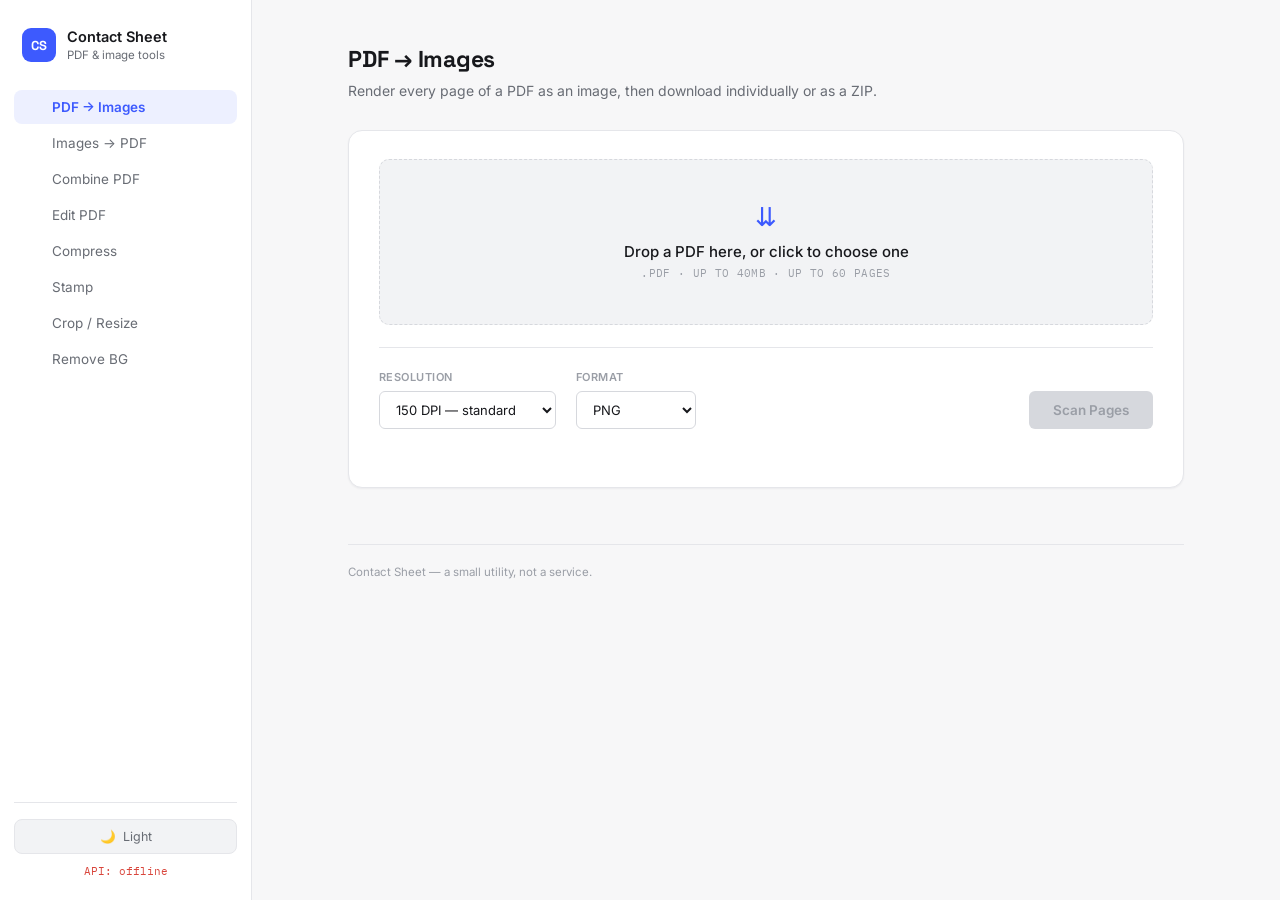
==== static/index.html @ 040ccc9f "Refactor styles and update HTML structure" ====
<!DOCTYPE html>
<html lang="en">
<head>
<meta charset="UTF-8" />
<meta name="viewport" content="width=device-width, initial-scale=1.0" />
<title>Contact Sheet — PDF ⇄ Image Converter</title>
<link rel="preconnect" href="https://fonts.googleapis.com">
<link rel="preconnect" href="https://fonts.gstatic.com" crossorigin>
<link href="https://fonts.googleapis.com/css2?family=Space+Grotesk:wght@500;600;700&family=Inter:wght@400;500;600&family=IBM+Plex+Mono:wght@400;500&display=swap" rel="stylesheet">
<style>
  :root{
    --bg:#111214;
    --sidebar-bg:#17181b;
    --surface:#1b1c1f;
    --surface-alt:#232427;
    --border:#2a2b2f;
    --border-strong:#37383e;
    --text:#f1f1f3;
    --text-muted:#9a9ba1;
    --text-faint:#6c6d73;
    --accent:#7c93ff;
    --accent-hover:#93a6ff;
    --accent-soft:rgba(124,147,255,.14);
    --accent-ink:#0f1220;
    --danger:#ff7a72;
    --success:#3ecf8e;
    --radius-sm:6px;
    --radius:10px;
    --radius-lg:14px;
    --shadow-sm:0 1px 2px rgba(0,0,0,.2);
    --shadow:0 4px 16px rgba(0,0,0,.28);
    --font:'Inter',sans-serif;
    --display:'Space Grotesk',sans-serif;
    --mono:'IBM Plex Mono',monospace;
  }

  html.light-mode{
    --bg:#f7f7f8;
    --sidebar-bg:#ffffff;
    --surface:#ffffff;
    --surface-alt:#f2f3f5;
    --border:#e5e6ea;
    --border-strong:#d6d8dd;
    --text:#17181c;
    --text-muted:#686c74;
    --text-faint:#9a9ea6;
    --accent:#3d5afe;
    --accent-hover:#2f46e0;
    --accent-soft:#edf0ff;
    --accent-ink:#ffffff;
    --danger:#d9463c;
    --success:#1f9d63;
    --shadow-sm:0 1px 2px rgba(20,22,30,.05);
    --shadow:0 8px 24px rgba(20,22,30,.08);
  }

  *{box-sizing:border-box;}
  html,body{margin:0;padding:0;}
  body{
    background:var(--bg);
    color:var(--text);
    font-family:var(--font);
    -webkit-font-smoothing:antialiased;
    min-height:100vh;
  }
  ::selection{background:var(--accent-soft);color:var(--text);}
  a{color:var(--accent);}
  .mono{font-family:var(--mono);}
  input[type=file]{display:none;}

  /* ---------- app shell ---------- */
  .app-shell{
    display:flex;
    min-height:100vh;
    align-items:stretch;
  }

  /* ---------- sidebar ---------- */
  .sidebar{
    width:252px;
    flex:0 0 252px;
    background:var(--sidebar-bg);
    border-right:1px solid var(--border);
    display:flex;
    flex-direction:column;
    padding:22px 14px;
    position:sticky;
    top:0;
    height:100vh;
    overflow-y:auto;
  }
  .sidebar-brand{
    display:flex;
    align-items:center;
    gap:11px;
    padding:6px 8px 22px;
  }
  .brand-mark{
    width:34px;height:34px;
    flex:0 0 34px;
    border-radius:9px;
    background:var(--accent);
    color:var(--accent-ink);
    display:flex;align-items:center;justify-content:center;
    font-family:var(--display);
    font-weight:700;
    font-size:13px;
    letter-spacing:-.02em;
  }
  .brand-name{font-weight:600;font-size:14.5px;line-height:1.25;}
  .brand-sub{font-size:11.5px;color:var(--text-muted);margin-top:1px;}

  .sidebar-nav{
    display:flex;
    flex-direction:column;
    gap:2px;
    margin-top:6px;
  }
  .sidebar-nav button{
    appearance:none;
    border:none;
    background:transparent;
    color:var(--text-muted);
    font-family:var(--font);
    font-size:13.5px;
    text-align:left;
    padding:9px 10px;
    border-radius:8px;
    cursor:pointer;
    display:flex;
    align-items:center;
    gap:10px;
    transition:background .12s ease, color .12s ease;
  }
  .sidebar-nav button .nav-icon{
    width:18px;
    flex:0 0 18px;
    text-align:center;
    font-size:14px;
    opacity:.85;
  }
  .sidebar-nav button:hover{background:var(--surface-alt);color:var(--text);}
  .sidebar-nav button.active{background:var(--accent-soft);color:var(--accent);font-weight:600;}
  .sidebar-nav button:focus-visible{outline:2px solid var(--accent);outline-offset:1px;}

  .sidebar-foot{
    margin-top:auto;
    padding-top:16px;
    border-top:1px solid var(--border);
    display:flex;
    flex-direction:column;
    gap:8px;
  }
  .theme-toggle{
    appearance:none;
    width:100%;
    background:var(--surface-alt);
    border:1px solid var(--border);
    color:var(--text-muted);
    font-family:var(--font);
    font-size:12.5px;
    padding:9px 10px;
    border-radius:8px;
    cursor:pointer;
    display:flex;
    align-items:center;
    justify-content:center;
    gap:7px;
    transition:all .15s ease;
  }
  .theme-toggle:hover{background:var(--border);color:var(--text);}
  .theme-toggle:focus-visible{outline:2px solid var(--accent);outline-offset:1px;}
  #api-indicator{
    font-size:11px;
    color:var(--text-faint);
    text-align:center;
    padding:2px 0 0;
  }

  /* ---------- main content ---------- */
  .main{flex:1;min-width:0;}
  .main-inner{
    max-width:900px;
    margin:0 auto;
    padding:44px 32px 80px;
  }

  .content-header{margin-bottom:28px;}
  .content-header h2{
    font-family:var(--display);
    font-weight:700;
    font-size:23px;
    letter-spacing:-.01em;
    margin:0 0 6px;
  }
  .content-desc{
    color:var(--text-muted);
    font-size:14px;
    line-height:1.55;
    margin:0;
    max-width:560px;
  }

  section.panel{display:none;}
  section.panel.active{display:block;animation:fadeUp .25s ease;}
  @keyframes fadeUp{from{opacity:0;transform:translateY(4px);}to{opacity:1;transform:translateY(0);}}

  /* ---------- frame (main content card) ---------- */
  .frame{
    position:relative;
    background:var(--surface);
    border:1px solid var(--border);
    border-radius:var(--radius-lg);
    padding:28px 30px;
    box-shadow:var(--shadow-sm);
    overflow:hidden;
  }

  /* decorative darkroom bits from the old design: hidden, not removed, so
     nothing else has to change if they're ever wanted back */
  .sprockets{display:none;}

  .scanline{
    position:absolute;
    top:0; left:0;
    height:3px;
    width:28%;
    background:var(--accent);
    border-radius:0 3px 3px 0;
    opacity:0;
    pointer-events:none;
  }
  .scanline.active{opacity:1;animation:loadbar 1.1s ease-in-out infinite;}
  @keyframes loadbar{
    0%{left:-28%;}
    100%{left:100%;}
  }

  /* ---------- sub-tab pill switch (used inside Compress) ---------- */
  .switch{
    display:inline-flex;
    gap:2px;
    padding:3px;
    background:var(--surface-alt);
    border:1px solid var(--border);
    border-radius:9px;
    width:fit-content;
  }
  .switch button{
    appearance:none;
    border:none;
    background:transparent;
    color:var(--text-muted);
    font-family:var(--font);
    font-size:12.5px;
    font-weight:500;
    padding:7px 16px;
    border-radius:6px;
    cursor:pointer;
    transition:background .12s ease, color .12s ease;
  }
  .switch button:hover{color:var(--text);}
  .switch button.active{background:var(--surface);color:var(--text);box-shadow:var(--shadow-sm);}
  .switch button:focus-visible{outline:2px solid var(--accent);outline-offset:1px;}

  /* ---------- dropzone ---------- */
  .dropzone{
    border:1.5px dashed var(--border-strong);
    border-radius:var(--radius);
    padding:44px 24px;
    text-align:center;
    cursor:pointer;
    background:var(--surface-alt);
    transition:border-color .15s ease, background .15s ease;
  }
  .dropzone:hover, .dropzone.drag{
    border-color:var(--accent);
    background:var(--accent-soft);
  }
  .dropzone:focus-visible{outline:2px solid var(--accent);outline-offset:2px;}
  .dropzone .glyph{
    font-family:var(--display);
    font-size:26px;
    color:var(--accent);
    margin-bottom:12px;
    line-height:1;
  }
  .dropzone .primary{
    font-size:15px;
    font-weight:500;
    margin-bottom:5px;
  }
  .dropzone .secondary{
    font-family:var(--mono);
    font-size:11px;
    letter-spacing:.03em;
    color:var(--text-faint);
  }

  /* ---------- controls row ---------- */
  .controls{
    display:flex;
    flex-wrap:wrap;
    gap:20px;
    align-items:flex-end;
    margin-top:22px;
    padding-top:22px;
    border-top:1px solid var(--border);
  }
  .field{display:flex;flex-direction:column;gap:7px;}
  .field label{
    font-family:var(--font);
    font-size:11px;
    font-weight:600;
    letter-spacing:.04em;
    text-transform:uppercase;
    color:var(--text-faint);
  }
  .field select, .field input[type=text]{
    background:var(--surface);
    color:var(--text);
    border:1px solid var(--border-strong);
    border-radius:var(--radius-sm);
    padding:9px 12px;
    font-family:var(--font);
    font-size:13px;
    min-width:120px;
    cursor:pointer;
  }
  .field input[type=text]{cursor:text;min-width:180px;}
  .field select:focus-visible, .field input[type=text]:focus-visible{
    outline:2px solid var(--accent);outline-offset:1px;border-color:var(--accent);
  }
  .field input[type=color]{
    width:42px;
    height:36px;
    padding:2px;
    background:var(--surface);
    border:1px solid var(--border-strong);
    border-radius:var(--radius-sm);
    cursor:pointer;
  }

  .spacer{flex:1;}

  button.primary-btn{
    appearance:none;
    border:none;
    background:var(--accent);
    color:var(--accent-ink);
    font-family:var(--font);
    font-size:13.5px;
    font-weight:600;
    padding:11px 24px;
    border-radius:var(--radius-sm);
    cursor:pointer;
    transition:background .15s ease, transform .1s ease;
    box-shadow:var(--shadow-sm);
  }
  button.primary-btn:hover:not(:disabled){background:var(--accent-hover);}
  button.primary-btn:active:not(:disabled){transform:scale(.98);}
  button.primary-btn:disabled{background:var(--border-strong);color:var(--text-faint);box-shadow:none;cursor:not-allowed;}
  button.primary-btn:focus-visible{outline:2px solid var(--accent);outline-offset:2px;}

  button.ghost-btn{
    appearance:none;
    background:transparent;
    border:1px solid var(--border-strong);
    color:var(--text-muted);
    font-family:var(--font);
    font-size:12.5px;
    font-weight:500;
    padding:8px 14px;
    border-radius:var(--radius-sm);
    cursor:pointer;
    transition:border-color .15s ease, color .15s ease, background .15s ease;
  }
  button.ghost-btn:hover{border-color:var(--text-muted);color:var(--text);background:var(--surface-alt);}
  button.ghost-btn:focus-visible{outline:2px solid var(--accent);}

  /* ---------- status / error ---------- */
  .status-line{
    font-family:var(--font);
    font-size:12.5px;
    color:var(--text-muted);
    margin-top:14px;
    min-height:16px;
  }
  .status-line.error{color:var(--danger);}
  .status-line.ok{color:var(--success);}

  /* ---------- results ---------- */
  .results{margin-top:36px;}
  .results-head{
    display:flex;
    align-items:baseline;
    justify-content:space-between;
    flex-wrap:wrap;
    gap:12px;
    margin-bottom:18px;
  }
  .results-head h2{
    font-family:var(--display);
    font-weight:700;
    font-size:17px;
    margin:0;
  }
  .results-meta{
    font-family:var(--mono);
    font-size:11.5px;
    color:var(--text-muted);
  }

  .grid{
    display:grid;
    grid-template-columns:repeat(auto-fill,minmax(170px,1fr));
    gap:16px;
  }
  .print-card{
    background:var(--surface-alt);
    border:1px solid var(--border);
    border-radius:var(--radius);
    overflow:hidden;
    color:var(--text);
    position:relative;
  }
  .print-card .sprocket-strip{display:none;}
  .print-card img{
    display:block;
    width:100%;
    aspect-ratio:3/4;
    object-fit:cover;
    background:var(--surface);
  }
  .print-caption{padding:10px 12px 12px;}
  .print-caption .fname{
    font-family:var(--mono);
    font-size:11px;
    word-break:break-all;
    display:block;
    margin-bottom:4px;
    color:var(--text);
  }
  .print-caption .meta{
    font-family:var(--mono);
    font-size:10.5px;
    color:var(--text-faint);
    display:flex;
    justify-content:space-between;
    align-items:center;
  }
  .print-caption a{
    color:var(--accent);
    text-decoration:none;
    border-bottom:1px solid transparent;
  }
  .print-caption a:hover{border-color:var(--accent);}

  /* ---------- filmstrip (images -> pdf staged list) ---------- */
  .filmstrip{
    display:flex;
    flex-wrap:wrap;
    gap:14px;
    margin-top:22px;
  }
  .film-item{
    width:120px;
    background:var(--surface-alt);
    border:1px solid var(--border);
    border-radius:var(--radius);
    overflow:hidden;
  }
  .film-item .thumb-wrap{
    width:100%;
    aspect-ratio:3/4;
    background:var(--surface);
    display:flex;align-items:center;justify-content:center;
    overflow:hidden;
  }
  .film-item img{width:100%;height:100%;object-fit:cover;}
  .film-item .film-foot{padding:8px;display:flex;flex-direction:column;gap:6px;}
  .film-item .film-name{
    font-family:var(--mono);
    font-size:10px;
    color:var(--text-muted);
    white-space:nowrap;
    overflow:hidden;
    text-overflow:ellipsis;
  }
  .film-item .film-order{display:flex;gap:4px;}
  .film-item .film-order button{
    flex:1;
    background:var(--surface);
    border:1px solid var(--border-strong);
    color:var(--text-muted);
    font-family:var(--mono);
    font-size:10px;
    padding:4px 0;
    cursor:pointer;
    border-radius:4px;
  }
  .film-item .film-order button:hover{color:var(--text);border-color:var(--text-muted);}
  .film-item .film-order button.remove:hover{color:var(--danger);border-color:var(--danger);}

  /* ---------- page-grid (Edit PDF: merge / reorder / rotate / delete) ---------- */
  .page-grid{
    display:grid;
    grid-template-columns:repeat(auto-fill,minmax(150px,1fr));
    gap:16px;
    margin-top:20px;
  }
  .page-card{
    background:var(--surface-alt);
    border:1px solid var(--border);
    border-radius:var(--radius);
    overflow:hidden;
  }
  .page-card .page-thumb-wrap{
    width:100%;
    aspect-ratio:3/4;
    background:var(--surface);
    display:flex;align-items:center;justify-content:center;
    overflow:hidden;
  }
  .page-card .page-thumb-wrap img{max-width:100%;max-height:100%;transition:transform .15s ease;}
  .page-card .page-foot{padding:8px;display:flex;flex-direction:column;gap:6px;}
  .page-card .page-label{
    font-family:var(--mono);
    font-size:10px;
    color:var(--text-muted);
    white-space:nowrap;
    overflow:hidden;
    text-overflow:ellipsis;
  }
  .page-card .page-actions{display:flex;gap:4px;}
  .page-card .page-actions button{
    flex:1;
    background:var(--surface);
    border:1px solid var(--border-strong);
    color:var(--text-muted);
    font-family:var(--mono);
    font-size:11px;
    padding:5px 0;
    cursor:pointer;
    border-radius:4px;
  }
  .page-card .page-actions button:hover{color:var(--text);border-color:var(--text-muted);}
  .page-card .page-actions button.remove:hover{color:var(--danger);border-color:var(--danger);}

  /* ---------- stamp panel sections ---------- */
  .stamp-section{
    margin-top:22px;
    padding-top:20px;
    border-top:1px solid var(--border);
  }
  .stamp-section-title{
    font-family:var(--font);
    font-size:11px;
    font-weight:700;
    letter-spacing:.06em;
    text-transform:uppercase;
    color:var(--accent);
  }

  /* ---------- transparency checkerboard for cutout previews ---------- */
  .print-card.transparent img{
    background-image:
      linear-gradient(45deg, var(--border-strong) 25%, transparent 25%),
      linear-gradient(-45deg, var(--border-strong) 25%, transparent 25%),
      linear-gradient(45deg, transparent 75%, var(--border-strong) 75%),
      linear-gradient(-45deg, transparent 75%, var(--border-strong) 75%);
    background-size:16px 16px;
    background-position:0 0, 0 8px, 8px -8px, -8px 0px;
  }

  /* ---------- empty note ---------- */
  .hint{
    font-family:var(--font);
    font-size:11.5px;
    color:var(--text-faint);
    margin-top:10px;
  }

  /* ---------- footer ---------- */
  footer{
    margin-top:56px;
    padding-top:20px;
    border-top:1px solid var(--border);
    color:var(--text-faint);
    font-family:var(--font);
    font-size:11.5px;
    display:flex;
    justify-content:space-between;
    flex-wrap:wrap;
    gap:8px;
  }

  @media (prefers-reduced-motion: reduce){
    .scanline.active{animation:none;opacity:1;}
    section.panel.active{animation:none;}
  }

  @media (max-width:860px){
    .app-shell{flex-direction:column;}
    .sidebar{
      width:100%;flex:none;height:auto;position:relative;
      flex-direction:row;flex-wrap:wrap;align-items:center;
      padding:14px 16px;gap:0;
    }
    .sidebar-brand{padding:0;margin-right:auto;}
    .sidebar-nav{
      order:3;width:100%;margin-top:14px;
      flex-direction:row;flex-wrap:nowrap;overflow-x:auto;
      -webkit-overflow-scrolling:touch;
      padding-bottom:2px;
    }
    .sidebar-nav button{white-space:nowrap;flex:0 0 auto;}
    .sidebar-foot{
      order:2;margin-top:0;border-top:none;padding-top:0;
      flex-direction:row;width:auto;
    }
    .theme-toggle{width:auto;padding:8px 12px;}
    #api-indicator{display:none;}
    .main-inner{padding:28px 18px 60px;}
    .frame{padding:22px 18px;}
  }

  @media (max-width:640px){
    .controls{gap:16px;}
    .field select{min-width:100px;}
  }
</style>
</head>
<body>

<div class="app-shell">

  <aside class="sidebar">
    <div class="sidebar-brand">
      <div class="brand-mark">CS</div>
      <div>
        <div class="brand-name">Contact Sheet</div>
        <div class="brand-sub">PDF &amp; image tools</div>
      </div>
    </div>

    <nav class="sidebar-nav" role="tablist" aria-label="Tools">
      <button class="active" id="tab-p2i" role="tab" aria-selected="true"><span class="nav-icon"></span>PDF → Images</button>
      <button id="tab-i2p" role="tab" aria-selected="false"><span class="nav-icon"></span>Images → PDF</button>
      <button id="tab-combine" role="tab" aria-selected="false"><span class="nav-icon"></span>Combine PDF</button>
      <button id="tab-edit" role="tab" aria-selected="false"><span class="nav-icon"></span>Edit PDF</button>
      <button id="tab-compress" role="tab" aria-selected="false"><span class="nav-icon"></span>Compress</button>
      <button id="tab-stamp" role="tab" aria-selected="false"><span class="nav-icon"></span>Stamp</button>
      <button id="tab-crop" role="tab" aria-selected="false"><span class="nav-icon"></span>Crop / Resize</button>
      <button id="tab-removebg" role="tab" aria-selected="false"><span class="nav-icon"></span>Remove BG</button>
    </nav>

    <div class="sidebar-foot">
      <button class="theme-toggle" id="theme-toggle" aria-label="Toggle theme">
        <span id="theme-icon">🌙</span>
        <span id="theme-label">Light</span>
      </button>
      <span id="api-indicator" class="mono">API: checking…</span>
    </div>
  </aside>

  <main class="main">
    <div class="main-inner">

  <!-- ============ PDF -> IMAGES ============ -->
  <section class="panel active" id="panel-p2i">
    <div class="content-header"><h2>PDF → Images</h2><p class="content-desc">Render every page of a PDF as an image, then download individually or as a ZIP.</p></div>
    <div class="frame" id="frame-p2i">
      <div class="sprockets left" id="sprL-p2i"></div>
      <div class="sprockets right" id="sprR-p2i"></div>
      <div class="scanline" id="scan-p2i"></div>

      <div class="dropzone" id="drop-p2i" tabindex="0" role="button" aria-label="Choose a PDF file">
        <div class="glyph">⇊</div>
        <div class="primary" id="drop-p2i-primary">Drop a PDF here, or click to choose one</div>
        <div class="secondary">.PDF · UP TO 40MB · UP TO 60 PAGES</div>
        <input type="file" id="file-p2i" accept="application/pdf,.pdf" />
      </div>

      <div class="controls">
        <div class="field">
          <label for="dpi-select">Resolution</label>
          <select id="dpi-select">
            <option value="72">72 DPI — screen</option>
            <option value="150" selected>150 DPI — standard</option>
            <option value="300">300 DPI — print</option>
            <option value="600">600 DPI — max detail</option>
          </select>
        </div>
        <div class="field">
          <label for="fmt-select">Format</label>
          <select id="fmt-select">
            <option value="png" selected>PNG</option>
            <option value="jpg">JPG</option>
            <option value="webp">WEBP</option>
          </select>
        </div>
        <div class="spacer"></div>
        <button class="primary-btn" id="btn-p2i" disabled>Scan Pages</button>
      </div>

      <div class="status-line" id="status-p2i"></div>
    </div>

    <div class="results" id="results-p2i" style="display:none;">
      <div class="results-head">
        <h2>Output</h2>
        <div class="results-meta" id="meta-p2i"></div>
      </div>
      <div style="margin-bottom:18px;">
        <button class="ghost-btn" id="btn-download-zip">↓ Download all (.zip)</button>
      </div>
      <div class="grid" id="grid-p2i"></div>
    </div>
  </section>

  <!-- ============ IMAGES -> PDF ============ -->
  <section class="panel" id="panel-i2p">
    <div class="content-header"><h2>Images → PDF</h2><p class="content-desc">Combine photos or screenshots into a single PDF, in the order you choose.</p></div>
    <div class="frame" id="frame-i2p">
      <div class="sprockets left" id="sprL-i2p"></div>
      <div class="sprockets right" id="sprR-i2p"></div>
      <div class="scanline" id="scan-i2p"></div>

      <div class="dropzone" id="drop-i2p" tabindex="0" role="button" aria-label="Choose image files">
        <div class="glyph">⇊</div>
        <div class="primary">Drop images here, or click to choose files</div>
        <div class="secondary">.PNG · .JPG · .WEBP · UP TO 60 IMAGES</div>
        <div class="secondary" style="margin-top:6px;">TIP: IN THE FILE DIALOG, HOLD ⌘ (MAC) OR CTRL (WINDOWS) TO PICK SEVERAL AT ONCE — OR JUST DRAG A WHOLE FOLDER IN</div>
        <input type="file" id="file-i2p" accept="image/png,image/jpeg,image/webp" multiple />
      </div>

      <div class="hint" id="stage-hint" style="display:none;">Order below sets page order — use ↑ ↓ to rearrange.</div>
      <div class="filmstrip" id="filmstrip"></div>

      <div class="controls" id="controls-i2p" style="display:none;">
        <div class="field">
          <label for="fit-select">Page size</label>
          <select id="fit-select">
            <option value="actual" selected>Match each image</option>
          </select>
        </div>
        <div class="spacer"></div>
        <button class="primary-btn" id="btn-i2p" disabled>Develop PDF</button>
      </div>

      <div class="status-line" id="status-i2p"></div>
    </div>

    <div class="results" id="results-i2p" style="display:none;">
      <div class="results-head">
        <h2>Output</h2>
        <div class="results-meta" id="meta-i2p"></div>
      </div>
      <div class="grid" style="grid-template-columns:1fr;max-width:280px;">
        <div class="print-card">
          <div class="sprocket-strip"><span></span><span></span><span></span><span></span><span></span><span></span><span></span><span></span></div>
          <div style="padding:36px 12px;text-align:center;">
            <div style="font-family:'Space Grotesk',sans-serif;font-size:15px;margin-bottom:14px;">converted.pdf</div>
            <a class="mono" id="link-pdf" href="#" download="converted.pdf" style="display:inline-block;padding:10px 18px;background:var(--amber);color:#14161b;border-radius:2px;text-decoration:none;font-size:12px;">↓ Download PDF</a>
          </div>
        </div>
      </div>
    </div>
  </section>

  <!-- ============ COMBINE PDF ============ -->
  <section class="panel" id="panel-combine">
    <div class="content-header"><h2>Combine PDF</h2><p class="content-desc">Merge two or more PDFs into one, in the order you choose.</p></div>
    <div class="frame" id="frame-combine">
      <div class="sprockets left" id="sprL-combine"></div>
      <div class="sprockets right" id="sprR-combine"></div>
      <div class="scanline" id="scan-combine"></div>

      <div class="dropzone" id="drop-combine" tabindex="0" role="button" aria-label="Choose PDF files to combine">
        <div class="glyph">PDF</div>
        <div class="primary" id="drop-combine-primary">Drop PDFs here, or click to choose files</div>
        <div class="secondary">.PDF - UP TO 10 FILES - UP TO 60 PAGES TOTAL</div>
        <input type="file" id="file-combine" accept="application/pdf,.pdf" multiple />
      </div>

      <div class="hint" id="combine-hint" style="display:none;">Order below sets the combined PDF order - use up/down to rearrange.</div>
      <div class="filmstrip" id="combine-list"></div>

      <div class="controls" id="controls-combine" style="display:none;">
        <div class="field">
          <label for="combine-name">Output filename</label>
          <input type="text" id="combine-name" value="combined.pdf" class="mono" />
        </div>
        <div class="spacer"></div>
        <button class="primary-btn" id="btn-combine" disabled>Combine PDF</button>
      </div>

      <div class="status-line" id="status-combine"></div>
    </div>

    <div class="results" id="results-combine" style="display:none;">
      <div class="results-head">
        <h2>Output</h2>
        <div class="results-meta" id="meta-combine"></div>
      </div>
      <div class="grid" style="grid-template-columns:1fr;max-width:280px;">
        <div class="print-card">
          <div class="sprocket-strip"><span></span><span></span><span></span><span></span><span></span><span></span><span></span><span></span></div>
          <div style="padding:36px 12px;text-align:center;">
            <div style="font-family:'Space Grotesk',sans-serif;font-size:15px;margin-bottom:14px;" id="combine-out-name">combined.pdf</div>
            <a class="mono" id="link-combine" href="#" download="combined.pdf" style="display:inline-block;padding:10px 18px;background:var(--amber);color:#14161b;border-radius:2px;text-decoration:none;font-size:12px;">Download PDF</a>
          </div>
        </div>
      </div>
    </div>
  </section>

  <!-- ============ EDIT PDF (merge / reorder / rotate / delete / split) ============ -->
  <section class="panel" id="panel-edit">
    <div class="content-header"><h2>Edit PDF</h2><p class="content-desc">Reorder, rotate, delete, or merge pages from one or more PDFs.</p></div>
    <div class="frame" id="frame-edit">
      <div class="sprockets left" id="sprL-edit"></div>
      <div class="sprockets right" id="sprR-edit"></div>
      <div class="scanline" id="scan-edit"></div>

      <div class="dropzone" id="drop-edit" tabindex="0" role="button" aria-label="Choose one or more PDFs">
        <div class="glyph">⇊</div>
        <div class="primary" id="drop-edit-primary">Drop one or more PDFs here, or click to choose</div>
        <div class="secondary">.PDF · DROP SEVERAL TO MERGE THEM · UP TO 60 PAGES TOTAL</div>
        <input type="file" id="file-edit" accept="application/pdf,.pdf" multiple />
      </div>

      <div class="hint" id="edit-hint" style="display:none;">↑ ↓ reorder · ↺ ↻ rotate · ✕ remove a page · drop more PDFs above to merge them in</div>
      <div class="page-grid" id="page-grid"></div>

      <div class="controls" id="controls-edit" style="display:none;">
        <div class="field">
          <label for="edit-name">Output filename</label>
          <input type="text" id="edit-name" value="edited.pdf" class="mono" />
        </div>
        <div class="field">
          <label for="edit-compress">Compress</label>
          <select id="edit-compress">
            <option value="none" selected>Off — keep as-is</option>
            <option value="optimize">Optimize — smaller, lossless</option>
            <option value="rasterize">Aggressive — smallest, flattens text</option>
          </select>
        </div>
        <div class="spacer"></div>
        <button class="primary-btn" id="btn-edit" disabled>Build PDF</button>
      </div>

      <div class="status-line" id="status-edit"></div>
    </div>

    <div class="results" id="results-edit" style="display:none;">
      <div class="results-head">
        <h2>Output</h2>
        <div class="results-meta" id="meta-edit"></div>
      </div>
      <div class="grid" style="grid-template-columns:1fr;max-width:280px;">
        <div class="print-card">
          <div class="sprocket-strip"><span></span><span></span><span></span><span></span><span></span><span></span><span></span><span></span></div>
          <div style="padding:36px 12px;text-align:center;">
            <div style="font-family:'Space Grotesk',sans-serif;font-size:15px;margin-bottom:14px;" id="edit-out-name">edited.pdf</div>
            <a class="mono" id="link-edit" href="#" download="edited.pdf" style="display:inline-block;padding:10px 18px;background:var(--amber);color:#14161b;border-radius:2px;text-decoration:none;font-size:12px;">↓ Download PDF</a>
          </div>
        </div>
      </div>
    </div>
  </section>

  <!-- ============ COMPRESS ============ -->
  <section class="panel" id="panel-compress">
    <div class="content-header"><h2>Compress</h2><p class="content-desc">Shrink a PDF, or a batch of images, with before/after size shown.</p></div>
    <div class="frame" id="frame-compress">
      <div class="sprockets left" id="sprL-compress"></div>
      <div class="sprockets right" id="sprR-compress"></div>
      <div class="scanline" id="scan-compress"></div>

      <div class="switch" style="margin:0 0 24px;" role="tablist" aria-label="Compress mode">
        <button class="active" id="subtab-cpdf" role="tab" aria-selected="true">PDF</button>
        <button id="subtab-cimg" role="tab" aria-selected="false">Images</button>
      </div>

      <div id="cpdf-block">
        <div class="dropzone" id="drop-cpdf" tabindex="0" role="button" aria-label="Choose a PDF to compress">
          <div class="glyph">⇊</div>
          <div class="primary" id="drop-cpdf-primary">Drop a PDF here, or click to choose one</div>
          <div class="secondary">.PDF · UP TO 40MB</div>
          <input type="file" id="file-cpdf" accept="application/pdf,.pdf" />
        </div>
        <div class="controls">
          <div class="field">
            <label for="cpdf-mode">Level</label>
            <select id="cpdf-mode">
              <option value="optimize" selected>Optimize — smaller, lossless</option>
              <option value="rasterize">Aggressive — smallest, flattens text</option>
            </select>
          </div>
          <div class="field" id="cpdf-dpi-field" style="display:none;">
            <label for="cpdf-dpi">Rasterize DPI</label>
            <select id="cpdf-dpi">
              <option value="72">72</option>
              <option value="120" selected>120</option>
              <option value="150">150</option>
            </select>
          </div>
          <div class="field" id="cpdf-quality-field" style="display:none;">
            <label for="cpdf-quality">JPEG quality</label>
            <select id="cpdf-quality">
              <option value="40">40</option>
              <option value="60" selected>60</option>
              <option value="80">80</option>
            </select>
          </div>
          <div class="spacer"></div>
          <button class="primary-btn" id="btn-cpdf" disabled>Compress PDF</button>
        </div>
        <div class="status-line" id="status-cpdf"></div>
        <div class="results" id="results-cpdf" style="display:none;">
          <div class="results-head">
            <h2>Output</h2>
            <div class="results-meta" id="meta-cpdf"></div>
          </div>
          <div class="grid" style="grid-template-columns:1fr;max-width:280px;">
            <div class="print-card">
              <div class="sprocket-strip"><span></span><span></span><span></span><span></span><span></span><span></span><span></span><span></span></div>
              <div style="padding:36px 12px;text-align:center;">
                <div style="font-family:'Space Grotesk',sans-serif;font-size:15px;margin-bottom:6px;">compressed.pdf</div>
                <div class="mono" id="cpdf-size-badge" style="font-size:11px;color:#5c5a52;margin-bottom:14px;"></div>
                <a class="mono" id="link-cpdf" href="#" download="compressed.pdf" style="display:inline-block;padding:10px 18px;background:var(--amber);color:#14161b;border-radius:2px;text-decoration:none;font-size:12px;">↓ Download PDF</a>
              </div>
            </div>
          </div>
        </div>
      </div>

      <div id="cimg-block" style="display:none;">
        <div class="dropzone" id="drop-cimg" tabindex="0" role="button" aria-label="Choose images to compress">
          <div class="glyph">⇊</div>
          <div class="primary" id="drop-cimg-primary">Drop images here, or click to choose files</div>
          <div class="secondary">.PNG · .JPG · .WEBP · UP TO 60 IMAGES</div>
          <input type="file" id="file-cimg" accept="image/png,image/jpeg,image/webp" multiple />
        </div>
        <div class="controls">
          <div class="field">
            <label for="cimg-quality">Quality</label>
            <select id="cimg-quality">
              <option value="90">90 — light</option>
              <option value="75" selected>75 — balanced</option>
              <option value="50">50 — heavy</option>
            </select>
          </div>
          <div class="field">
            <label for="cimg-maxdim">Max dimension</label>
            <select id="cimg-maxdim">
              <option value="0">Original size</option>
              <option value="2000">2000px</option>
              <option value="1600" selected>1600px</option>
              <option value="1000">1000px</option>
            </select>
          </div>
          <div class="field">
            <label for="cimg-format">Format</label>
            <select id="cimg-format">
              <option value="jpg" selected>JPG</option>
              <option value="webp">WEBP</option>
              <option value="png">PNG</option>
            </select>
          </div>
          <div class="spacer"></div>
          <button class="primary-btn" id="btn-cimg" disabled>Compress Images</button>
        </div>
        <div class="status-line" id="status-cimg"></div>
        <div class="results" id="results-cimg" style="display:none;">
          <div class="results-head">
            <h2>Output</h2>
            <div class="results-meta" id="meta-cimg"></div>
          </div>
          <div style="margin-bottom:18px;">
            <button class="ghost-btn" id="btn-download-zip-cimg">↓ Download all (.zip)</button>
          </div>
          <div class="grid" id="grid-cimg"></div>
        </div>
      </div>
    </div>
  </section>

  <!-- ============ STAMP (watermark / page numbers / header & footer) ============ -->
  <section class="panel" id="panel-stamp">
    <div class="content-header"><h2>Stamp</h2><p class="content-desc">Add a watermark, header or footer text, and page numbers to a PDF.</p></div>
    <div class="frame" id="frame-stamp">
      <div class="sprockets left" id="sprL-stamp"></div>
      <div class="sprockets right" id="sprR-stamp"></div>
      <div class="scanline" id="scan-stamp"></div>

      <div class="dropzone" id="drop-stamp" tabindex="0" role="button" aria-label="Choose a PDF to stamp">
        <div class="glyph">⇊</div>
        <div class="primary" id="drop-stamp-primary">Drop a PDF here, or click to choose one</div>
        <div class="secondary">.PDF · UP TO 40MB · UP TO 60 PAGES</div>
        <input type="file" id="file-stamp" accept="application/pdf,.pdf" />
      </div>

      <div class="stamp-section">
        <div class="stamp-section-title">Watermark</div>
        <div class="controls" style="border-top:none;padding-top:0;margin-top:14px;">
          <div class="field" style="flex:2;min-width:200px;">
            <label for="wm-text">Text</label>
            <input type="text" id="wm-text" class="mono" placeholder="e.g. DRAFT, CONFIDENTIAL" />
          </div>
          <div class="field">
            <label for="wm-rotation">Angle</label>
            <select id="wm-rotation">
              <option value="0">0°</option>
              <option value="45" selected>45°</option>
              <option value="-45">−45°</option>
              <option value="90">90°</option>
            </select>
          </div>
          <div class="field">
            <label for="wm-size">Size</label>
            <select id="wm-size">
              <option value="28">Small</option>
              <option value="40" selected>Medium</option>
              <option value="60">Large</option>
              <option value="90">Huge</option>
            </select>
          </div>
          <div class="field">
            <label for="wm-opacity">Opacity</label>
            <select id="wm-opacity">
              <option value="0.08">Faint</option>
              <option value="0.15" selected>Light</option>
              <option value="0.3">Medium</option>
              <option value="0.5">Bold</option>
            </select>
          </div>
          <div class="field">
            <label for="wm-color">Color</label>
            <input type="color" id="wm-color" value="#808080" />
          </div>
        </div>
      </div>

      <div class="stamp-section">
        <div class="stamp-section-title">Header &amp; footer</div>
        <div class="controls" style="border-top:none;padding-top:0;margin-top:14px;">
          <div class="field" style="flex:1;min-width:180px;">
            <label for="header-text">Header text</label>
            <input type="text" id="header-text" class="mono" placeholder="optional" />
          </div>
          <div class="field">
            <label for="header-position">Position</label>
            <select id="header-position">
              <option value="top-left">Top left</option>
              <option value="top-center" selected>Top center</option>
              <option value="top-right">Top right</option>
            </select>
          </div>
          <div class="field" style="flex:1;min-width:180px;">
            <label for="footer-text">Footer text</label>
            <input type="text" id="footer-text" class="mono" placeholder="optional" />
          </div>
          <div class="field">
            <label for="footer-position">Position</label>
            <select id="footer-position">
              <option value="bottom-left">Bottom left</option>
              <option value="bottom-center" selected>Bottom center</option>
              <option value="bottom-right">Bottom right</option>
            </select>
          </div>
        </div>
      </div>

      <div class="stamp-section">
        <div class="stamp-section-title">Page numbers</div>
        <div class="controls" style="border-top:none;padding-top:0;margin-top:14px;">
          <div class="field">
            <label for="pn-enabled">Include</label>
            <select id="pn-enabled">
              <option value="off" selected>Off</option>
              <option value="on">On</option>
            </select>
          </div>
          <div class="field" style="flex:1;min-width:180px;">
            <label for="pn-format">Format</label>
            <input type="text" id="pn-format" class="mono" value="Page {n} of {total}" />
          </div>
          <div class="field">
            <label for="pn-position">Position</label>
            <select id="pn-position">
              <option value="bottom-left">Bottom left</option>
              <option value="bottom-center" selected>Bottom center</option>
              <option value="bottom-right">Bottom right</option>
              <option value="top-left">Top left</option>
              <option value="top-center">Top center</option>
              <option value="top-right">Top right</option>
            </select>
          </div>
        </div>
      </div>

      <div class="controls">
        <div class="spacer"></div>
        <button class="primary-btn" id="btn-stamp" disabled>Apply Stamp</button>
      </div>

      <div class="status-line" id="status-stamp"></div>
    </div>

    <div class="results" id="results-stamp" style="display:none;">
      <div class="results-head">
        <h2>Output</h2>
        <div class="results-meta" id="meta-stamp"></div>
      </div>
      <div class="grid" style="grid-template-columns:1fr;max-width:280px;">
        <div class="print-card">
          <div class="sprocket-strip"><span></span><span></span><span></span><span></span><span></span><span></span><span></span><span></span></div>
          <div style="padding:36px 12px;text-align:center;">
            <div style="font-family:'Space Grotesk',sans-serif;font-size:15px;margin-bottom:14px;" id="stamp-out-name">stamped.pdf</div>
            <a class="mono" id="link-stamp" href="#" download="stamped.pdf" style="display:inline-block;padding:10px 18px;background:var(--amber);color:#14161b;border-radius:2px;text-decoration:none;font-size:12px;">↓ Download PDF</a>
          </div>
        </div>
      </div>
    </div>
  </section>

  <!-- ============ CROP / RESIZE PDF ============ -->
  <section class="panel" id="panel-crop">
    <div class="content-header"><h2>Crop / Resize</h2><p class="content-desc">Trim margins and resize a PDF to a standard or custom page size.</p></div>
    <div class="frame" id="frame-crop">
      <div class="sprockets left" id="sprL-crop"></div>
      <div class="sprockets right" id="sprR-crop"></div>
      <div class="scanline" id="scan-crop"></div>

      <div class="dropzone" id="drop-crop" tabindex="0" role="button" aria-label="Choose a PDF to crop or resize">
        <div class="glyph">â‡Š</div>
        <div class="primary" id="drop-crop-primary">Drop a PDF here, or click to choose one</div>
        <div class="secondary">.PDF Â· UP TO 40MB Â· UP TO 60 PAGES</div>
        <input type="file" id="file-crop" accept="application/pdf,.pdf" />
      </div>

      <div class="stamp-section">
        <div class="stamp-section-title">Crop margins</div>
        <div class="controls" style="border-top:none;padding-top:0;margin-top:14px;">
          <div class="field">
            <label for="crop-unit">Unit</label>
            <select id="crop-unit">
              <option value="mm" selected>mm</option>
              <option value="in">in</option>
              <option value="pt">pt</option>
            </select>
          </div>
          <div class="field">
            <label for="crop-top">Top</label>
            <input type="number" id="crop-top" min="0" step="1" value="0" />
          </div>
          <div class="field">
            <label for="crop-right">Right</label>
            <input type="number" id="crop-right" min="0" step="1" value="0" />
          </div>
          <div class="field">
            <label for="crop-bottom">Bottom</label>
            <input type="number" id="crop-bottom" min="0" step="1" value="0" />
          </div>
          <div class="field">
            <label for="crop-left">Left</label>
            <input type="number" id="crop-left" min="0" step="1" value="0" />
          </div>
        </div>
      </div>

      <div class="stamp-section">
        <div class="stamp-section-title">Output page</div>
        <div class="controls" style="border-top:none;padding-top:0;margin-top:14px;">
          <div class="field">
            <label for="crop-page-size">Size</label>
            <select id="crop-page-size">
              <option value="cropped" selected>Cropped size</option>
              <option value="a4">A4</option>
              <option value="letter">Letter</option>
              <option value="custom">Custom</option>
            </select>
          </div>
          <div class="field">
            <label for="crop-orientation">Orientation</label>
            <select id="crop-orientation">
              <option value="auto" selected>Auto</option>
              <option value="portrait">Portrait</option>
              <option value="landscape">Landscape</option>
            </select>
          </div>
          <div class="field crop-custom-field" style="display:none;">
            <label for="crop-custom-width">Width</label>
            <input type="number" id="crop-custom-width" min="1" step="1" value="210" />
          </div>
          <div class="field crop-custom-field" style="display:none;">
            <label for="crop-custom-height">Height</label>
            <input type="number" id="crop-custom-height" min="1" step="1" value="297" />
          </div>
        </div>
      </div>

      <div class="controls">
        <div class="spacer"></div>
        <button class="primary-btn" id="btn-crop" disabled>Apply Crop / Resize</button>
      </div>

      <div class="status-line" id="status-crop"></div>
    </div>

    <div class="results" id="results-crop" style="display:none;">
      <div class="results-head">
        <h2>Output</h2>
        <div class="results-meta" id="meta-crop"></div>
      </div>
      <div class="grid" style="grid-template-columns:1fr;max-width:280px;">
        <div class="print-card">
          <div class="sprocket-strip"><span></span><span></span><span></span><span></span><span></span><span></span><span></span><span></span></div>
          <div style="padding:36px 12px;text-align:center;">
            <div style="font-family:'Space Grotesk',sans-serif;font-size:15px;margin-bottom:14px;" id="crop-out-name">cropped.pdf</div>
            <a class="mono" id="link-crop" href="#" download="cropped.pdf" style="display:inline-block;padding:10px 18px;background:var(--amber);color:#14161b;border-radius:2px;text-decoration:none;font-size:12px;">â†“ Download PDF</a>
          </div>
        </div>
      </div>
    </div>
  </section>

  <!-- ============ REMOVE BACKGROUND ============ -->
  <section class="panel" id="panel-removebg">
    <div class="content-header"><h2>Remove Background</h2><p class="content-desc">Cut the subject out of a photo and export a transparent PNG.</p></div>
    <div class="frame" id="frame-removebg">
      <div class="sprockets left" id="sprL-removebg"></div>
      <div class="sprockets right" id="sprR-removebg"></div>
      <div class="scanline" id="scan-removebg"></div>

      <div class="dropzone" id="drop-removebg" tabindex="0" role="button" aria-label="Choose images to cut out">
        <div class="glyph">⇊</div>
        <div class="primary" id="drop-removebg-primary">Drop images here, or click to choose files</div>
        <div class="secondary">.PNG · .JPG · .WEBP · UP TO 15 IMAGES · A FEW SECONDS EACH</div>
        <input type="file" id="file-removebg" accept="image/png,image/jpeg,image/webp" multiple />
      </div>

      <div class="controls">
        <div class="spacer"></div>
        <button class="primary-btn" id="btn-removebg" disabled>Cut Out Subjects</button>
      </div>

      <div class="status-line" id="status-removebg"></div>
    </div>

    <div class="results" id="results-removebg" style="display:none;">
      <div class="results-head">
        <h2>Output</h2>
        <div class="results-meta" id="meta-removebg"></div>
      </div>
      <div style="margin-bottom:18px;">
        <button class="ghost-btn" id="btn-download-zip-removebg">↓ Download all (.zip)</button>
      </div>
      <div class="grid" id="grid-removebg"></div>
    </div>
  </section>

  <footer>
    <span>Contact Sheet — a small utility, not a service.</span>
  </footer>

    </div>
  </main>
</div>

<script>
(function(){

  // Same origin: FastAPI serves this page AND the /api/* routes, so no
  // cross-origin base URL is needed. Leave as '' unless you split the
  // frontend onto a different host later.
  const API_BASE = '';

  // ---------- theme toggle ----------
  const themeToggle = document.getElementById('theme-toggle');
  const themeIcon = document.getElementById('theme-icon');
  const themeLabel = document.getElementById('theme-label');
  const html = document.documentElement;

  // Load saved theme preference or use system preference
  function initTheme(){
    const saved = localStorage.getItem('theme-mode');
    if(saved){
      setTheme(saved);
    }else{
      const prefersDark = window.matchMedia('(prefers-color-scheme: dark)').matches;
      setTheme(prefersDark ? 'dark' : 'light');
    }
  }

  function setTheme(mode){
    if(mode === 'light'){
      html.classList.add('light-mode');
      themeIcon.textContent = '🌙';
      themeLabel.textContent = 'Light';
    }else{
      html.classList.remove('light-mode');
      themeIcon.textContent = '☀️';
      themeLabel.textContent = 'Dark';
    }
    localStorage.setItem('theme-mode', mode);
  }

  function toggleTheme(){
    const current = html.classList.contains('light-mode') ? 'light' : 'dark';
    const next = current === 'light' ? 'dark' : 'light';
    setTheme(next);
  }

  themeToggle.addEventListener('click', toggleTheme);
  initTheme();

  // ---------- sprocket decoration ----------
  function paintSprockets(el, count){
    el.innerHTML = '';
    for(let i=0;i<count;i++){
      const s = document.createElement('span');
      el.appendChild(s);
    }
  }
  ['sprL-p2i','sprR-p2i','sprL-i2p','sprR-i2p','sprL-combine','sprR-combine','sprL-edit','sprR-edit','sprL-compress','sprR-compress','sprL-stamp','sprR-stamp','sprL-crop','sprR-crop','sprL-removebg','sprR-removebg'].forEach(id=>{
    paintSprockets(document.getElementById(id), 14);
  });

  // ---------- tab switching ----------
  const tabs = {
    'p2i': { btn: document.getElementById('tab-p2i'), panel: document.getElementById('panel-p2i') },
    'i2p': { btn: document.getElementById('tab-i2p'), panel: document.getElementById('panel-i2p') },
    'combine': { btn: document.getElementById('tab-combine'), panel: document.getElementById('panel-combine') },
    'edit': { btn: document.getElementById('tab-edit'), panel: document.getElementById('panel-edit') },
    'compress': { btn: document.getElementById('tab-compress'), panel: document.getElementById('panel-compress') },
    'stamp': { btn: document.getElementById('tab-stamp'), panel: document.getElementById('panel-stamp') },
    'crop': { btn: document.getElementById('tab-crop'), panel: document.getElementById('panel-crop') },
    'removebg': { btn: document.getElementById('tab-removebg'), panel: document.getElementById('panel-removebg') },
  };

  function activate(which){
    Object.entries(tabs).forEach(([key, t])=>{
      const on = key === which;
      t.btn.classList.toggle('active', on);
      t.btn.setAttribute('aria-selected', on);
      t.panel.classList.toggle('active', on);
    });
  }
  Object.entries(tabs).forEach(([key, t])=> t.btn.addEventListener('click', ()=>activate(key)));

  // ---------- API health check ----------
  const apiIndicator = document.getElementById('api-indicator');
  fetch(API_BASE + '/api/health').then(r=>{
    if(r.ok){ apiIndicator.textContent = 'API: connected'; apiIndicator.style.color = 'var(--teal)'; }
    else throw new Error();
  }).catch(()=>{
    apiIndicator.textContent = 'API: offline';
    apiIndicator.style.color = 'var(--danger)';
  });

  function bytesToSize(bytes){
    if(bytes < 1024) return bytes + ' B';
    if(bytes < 1024*1024) return (bytes/1024).toFixed(1) + ' KB';
    return (bytes/(1024*1024)).toFixed(2) + ' MB';
  }

  // =========================================================
  // PANEL 1: PDF -> IMAGES
  // =========================================================
  (function(){
    const drop = document.getElementById('drop-p2i');
    const fileInput = document.getElementById('file-p2i');
    const primaryText = document.getElementById('drop-p2i-primary');
    const btn = document.getElementById('btn-p2i');
    const status = document.getElementById('status-p2i');
    const scan = document.getElementById('scan-p2i');
    const resultsWrap = document.getElementById('results-p2i');
    const grid = document.getElementById('grid-p2i');
    const meta = document.getElementById('meta-p2i');
    const dpiSelect = document.getElementById('dpi-select');
    const fmtSelect = document.getElementById('fmt-select');
    const btnZip = document.getElementById('btn-download-zip');

    let currentFile = null;
    let zipBase64 = null;
    let zipFilename = 'images.zip';

    function setFile(f){
      if(!f) return;
      if(!(f.type === 'application/pdf' || f.name.toLowerCase().endsWith('.pdf'))){
        setStatus('That doesn\'t look like a PDF.', 'error');
        return;
      }
      currentFile = f;
      primaryText.textContent = f.name + ' — ' + bytesToSize(f.size);
      btn.disabled = false;
      setStatus('');
      resultsWrap.style.display = 'none';
    }

    function setStatus(msg, kind){
      status.textContent = msg || '';
      status.className = 'status-line' + (kind ? ' ' + kind : '');
    }

    drop.addEventListener('click', ()=>fileInput.click());
    drop.addEventListener('keydown', e=>{ if(e.key==='Enter' || e.key===' '){ e.preventDefault(); fileInput.click(); }});
    fileInput.addEventListener('change', e=> setFile(e.target.files[0]));

    ['dragenter','dragover'].forEach(evt=>{
      drop.addEventListener(evt, e=>{ e.preventDefault(); drop.classList.add('drag'); });
    });
    ['dragleave','drop'].forEach(evt=>{
      drop.addEventListener(evt, e=>{ e.preventDefault(); drop.classList.remove('drag'); });
    });
    drop.addEventListener('drop', e=>{
      const f = e.dataTransfer.files[0];
      setFile(f);
    });

    btn.addEventListener('click', async ()=>{
      if(!currentFile) return;
      btn.disabled = true;
      scan.classList.add('active');
      setStatus('Scanning ' + currentFile.name + ' at ' + dpiSelect.value + ' DPI…');
      resultsWrap.style.display = 'none';

      const form = new FormData();
      form.append('file', currentFile);
      form.append('dpi', dpiSelect.value);
      form.append('output_format', fmtSelect.value);

      try{
        const res = await fetch(API_BASE + '/api/pdf-to-images', { method:'POST', body: form });
        if(!res.ok){
          const err = await res.json().catch(()=>({detail:'Conversion failed.'}));
          throw new Error(err.detail || 'Conversion failed.');
        }
        const data = await res.json();
        renderResults(data);
        setStatus('Done — ' + data.page_count + ' page' + (data.page_count===1?'':'s') + ' developed.', 'ok');
      }catch(err){
        setStatus(err.message || 'Something went wrong.', 'error');
      }finally{
        scan.classList.remove('active');
        btn.disabled = false;
      }
    });

    function renderResults(data){
      grid.innerHTML = '';
      zipBase64 = data.zip_base64;
      zipFilename = data.zip_filename;
      meta.textContent = data.page_count + ' page' + (data.page_count===1?'':'s') + ' · ' + data.dpi + ' DPI · .' + data.format.toUpperCase();

      data.pages.forEach(p=>{
        const card = document.createElement('div');
        card.className = 'print-card';
        card.innerHTML = `
          <div class="sprocket-strip"><span></span><span></span><span></span><span></span><span></span><span></span><span></span><span></span></div>
          <img src="${p.data_url}" alt="${p.filename}" loading="lazy" />
          <div class="print-caption">
            <span class="fname">${p.filename}</span>
            <div class="meta">
              <span>${p.width}×${p.height} · ${bytesToSize(p.size_bytes)}</span>
              <a href="${p.data_url}" download="${p.filename}">↓</a>
            </div>
          </div>
        `;
        grid.appendChild(card);
      });

      resultsWrap.style.display = 'block';
    }

    btnZip.addEventListener('click', ()=>{
      if(!zipBase64) return;
      const byteChars = atob(zipBase64);
      const byteNumbers = new Array(byteChars.length);
      for(let i=0;i<byteChars.length;i++) byteNumbers[i] = byteChars.charCodeAt(i);
      const byteArray = new Uint8Array(byteNumbers);
      const blob = new Blob([byteArray], {type:'application/zip'});
      const url = URL.createObjectURL(blob);
      const a = document.createElement('a');
      a.href = url; a.download = zipFilename;
      document.body.appendChild(a); a.click(); a.remove();
      URL.revokeObjectURL(url);
    });
  })();

  // =========================================================
  // PANEL 2: IMAGES -> PDF
  // =========================================================
  (function(){
    const drop = document.getElementById('drop-i2p');
    const fileInput = document.getElementById('file-i2p');
    const filmstrip = document.getElementById('filmstrip');
    const stageHint = document.getElementById('stage-hint');
    const controls = document.getElementById('controls-i2p');
    const btn = document.getElementById('btn-i2p');
    const status = document.getElementById('status-i2p');
    const scan = document.getElementById('scan-i2p');
    const resultsWrap = document.getElementById('results-i2p');
    const meta = document.getElementById('meta-i2p');
    const linkPdf = document.getElementById('link-pdf');

    let staged = []; // {file, url}

    function setStatus(msg, kind){
      status.textContent = msg || '';
      status.className = 'status-line' + (kind ? ' ' + kind : '');
    }

    function addFiles(fileList){
      const arr = Array.from(fileList).filter(f=>f.type.startsWith('image/'));
      if(arr.length === 0){
        setStatus('Those don\'t look like images.', 'error');
        return;
      }
      arr.forEach(f=> staged.push({file:f, url:URL.createObjectURL(f)}));
      renderFilmstrip();
      setStatus('');
    }

    drop.addEventListener('click', ()=>fileInput.click());
    drop.addEventListener('keydown', e=>{ if(e.key==='Enter' || e.key===' '){ e.preventDefault(); fileInput.click(); }});
    fileInput.addEventListener('change', e=>{ addFiles(e.target.files); fileInput.value=''; });

    ['dragenter','dragover'].forEach(evt=>{
      drop.addEventListener(evt, e=>{ e.preventDefault(); drop.classList.add('drag'); });
    });
    ['dragleave','drop'].forEach(evt=>{
      drop.addEventListener(evt, e=>{ e.preventDefault(); drop.classList.remove('drag'); });
    });
    drop.addEventListener('drop', e=> addFiles(e.dataTransfer.files));

    function renderFilmstrip(){
      filmstrip.innerHTML = '';
      staged.forEach((item, idx)=>{
        const el = document.createElement('div');
        el.className = 'film-item';
        el.innerHTML = `
          <div class="thumb-wrap"><img src="${item.url}" alt="${item.file.name}" /></div>
          <div class="film-foot">
            <span class="film-name" title="${item.file.name}">${idx+1}. ${item.file.name}</span>
            <div class="film-order">
              <button data-act="up" data-idx="${idx}" aria-label="Move earlier">↑</button>
              <button data-act="down" data-idx="${idx}" aria-label="Move later">↓</button>
              <button data-act="remove" data-idx="${idx}" class="remove" aria-label="Remove">✕</button>
            </div>
          </div>
        `;
        filmstrip.appendChild(el);
      });

      const hasFiles = staged.length > 0;
      stageHint.style.display = hasFiles ? 'block' : 'none';
      controls.style.display = hasFiles ? 'flex' : 'none';
      btn.disabled = !hasFiles;
      if(!hasFiles) resultsWrap.style.display = 'none';
    }

    filmstrip.addEventListener('click', e=>{
      const b = e.target.closest('button');
      if(!b) return;
      const idx = parseInt(b.dataset.idx, 10);
      const act = b.dataset.act;
      if(act === 'remove'){
        staged.splice(idx,1);
      } else if(act === 'up' && idx > 0){
        [staged[idx-1], staged[idx]] = [staged[idx], staged[idx-1]];
      } else if(act === 'down' && idx < staged.length-1){
        [staged[idx+1], staged[idx]] = [staged[idx], staged[idx+1]];
      }
      renderFilmstrip();
    });

    btn.addEventListener('click', async ()=>{
      if(staged.length === 0) return;
      btn.disabled = true;
      scan.classList.add('active');
      setStatus('Developing ' + staged.length + ' image' + (staged.length===1?'':'s') + ' into a PDF…');
      resultsWrap.style.display = 'none';

      const form = new FormData();
      staged.forEach(item => form.append('files', item.file));

      try{
        const res = await fetch(API_BASE + '/api/images-to-pdf', { method:'POST', body: form });
        if(!res.ok){
          const err = await res.json().catch(()=>({detail:'Conversion failed.'}));
          throw new Error(err.detail || 'Conversion failed.');
        }
        const blob = await res.blob();
        const url = URL.createObjectURL(blob);
        linkPdf.href = url;
        meta.textContent = staged.length + ' page' + (staged.length===1?'':'s') + ' · ' + bytesToSize(blob.size);
        resultsWrap.style.display = 'block';
        setStatus('Done — PDF ready.', 'ok');
      }catch(err){
        setStatus(err.message || 'Something went wrong.', 'error');
      }finally{
        scan.classList.remove('active');
        btn.disabled = false;
      }
    });
  })();

  // =========================================================
  // PANEL 3: COMBINE PDF
  // =========================================================
  (function(){
    const drop = document.getElementById('drop-combine');
    const fileInput = document.getElementById('file-combine');
    const primary = document.getElementById('drop-combine-primary');
    const list = document.getElementById('combine-list');
    const hint = document.getElementById('combine-hint');
    const controls = document.getElementById('controls-combine');
    const btn = document.getElementById('btn-combine');
    const status = document.getElementById('status-combine');
    const scan = document.getElementById('scan-combine');
    const resultsWrap = document.getElementById('results-combine');
    const meta = document.getElementById('meta-combine');
    const nameInput = document.getElementById('combine-name');
    const link = document.getElementById('link-combine');
    const outNameLabel = document.getElementById('combine-out-name');

    let staged = [];

    function setStatus(msg, kind){
      status.textContent = msg || '';
      status.className = 'status-line' + (kind ? ' ' + kind : '');
    }

    function renderList(){
      list.innerHTML = '';
      staged.forEach((file, idx)=>{
        const el = document.createElement('div');
        el.className = 'film-item';
        el.innerHTML = `
          <div class="thumb-wrap"><div class="mono" style="color:var(--amber);font-size:24px;">PDF</div></div>
          <div class="film-foot">
            <span class="film-name" title="${file.name}">${idx+1}. ${file.name}</span>
            <div class="film-order">
              <button data-act="up" data-idx="${idx}" aria-label="Move earlier">up</button>
              <button data-act="down" data-idx="${idx}" aria-label="Move later">down</button>
              <button data-act="remove" data-idx="${idx}" class="remove" aria-label="Remove">x</button>
            </div>
          </div>
        `;
        list.appendChild(el);
      });

      const hasFiles = staged.length > 0;
      primary.textContent = hasFiles
        ? staged.length + ' PDF' + (staged.length===1?'':'s') + ' selected'
        : 'Drop PDFs here, or click to choose files';
      hint.style.display = hasFiles ? 'block' : 'none';
      controls.style.display = hasFiles ? 'flex' : 'none';
      btn.disabled = staged.length < 2;
      if(!hasFiles) resultsWrap.style.display = 'none';
    }

    function addFiles(fileList){
      const pdfs = Array.from(fileList).filter(f=> f.type === 'application/pdf' || f.name.toLowerCase().endsWith('.pdf'));
      if(pdfs.length === 0){
        setStatus('Those do not look like PDFs.', 'error');
        return;
      }
      staged = staged.concat(pdfs).slice(0, 10);
      renderList();
      resultsWrap.style.display = 'none';
      setStatus(staged.length < 2 ? 'Add one more PDF to combine.' : '');
    }

    drop.addEventListener('click', ()=>fileInput.click());
    drop.addEventListener('keydown', e=>{ if(e.key==='Enter' || e.key===' '){ e.preventDefault(); fileInput.click(); }});
    fileInput.addEventListener('change', e=>{ addFiles(e.target.files); fileInput.value=''; });
    ['dragenter','dragover'].forEach(evt=> drop.addEventListener(evt, e=>{ e.preventDefault(); drop.classList.add('drag'); }));
    ['dragleave','drop'].forEach(evt=> drop.addEventListener(evt, e=>{ e.preventDefault(); drop.classList.remove('drag'); }));
    drop.addEventListener('drop', e=> addFiles(e.dataTransfer.files));

    list.addEventListener('click', e=>{
      const b = e.target.closest('button');
      if(!b) return;
      const idx = parseInt(b.dataset.idx, 10);
      const act = b.dataset.act;
      if(act === 'remove'){
        staged.splice(idx, 1);
      } else if(act === 'up' && idx > 0){
        [staged[idx-1], staged[idx]] = [staged[idx], staged[idx-1]];
      } else if(act === 'down' && idx < staged.length-1){
        [staged[idx+1], staged[idx]] = [staged[idx], staged[idx+1]];
      }
      renderList();
      setStatus(staged.length === 1 ? 'Add one more PDF to combine.' : '');
    });

    btn.addEventListener('click', async ()=>{
      if(staged.length < 2) return;
      btn.disabled = true;
      scan.classList.add('active');
      setStatus('Combining ' + staged.length + ' PDFs...');
      resultsWrap.style.display = 'none';

      const outName = (nameInput.value || 'combined.pdf').trim() || 'combined.pdf';
      const form = new FormData();
      staged.forEach(f=> form.append('files', f));
      form.append('output_filename', outName);

      try{
        const res = await fetch(API_BASE + '/api/pdf/combine', { method:'POST', body: form });
        if(!res.ok){
          const err = await res.json().catch(()=>({detail:'Could not combine those PDFs.'}));
          throw new Error(err.detail || 'Could not combine those PDFs.');
        }
        const blob = await res.blob();
        const url = URL.createObjectURL(blob);
        const finalName = outName.toLowerCase().endsWith('.pdf') ? outName : outName + '.pdf';
        link.href = url;
        link.download = finalName;
        outNameLabel.textContent = finalName;
        const pages = res.headers.get('X-Output-Pages');
        meta.textContent = (pages ? pages + ' page' + (pages==='1'?'':'s') + ' - ' : '') + bytesToSize(blob.size);
        resultsWrap.style.display = 'block';
        setStatus('Done.', 'ok');
      }catch(err){
        setStatus(err.message || 'Something went wrong.', 'error');
      }finally{
        scan.classList.remove('active');
        btn.disabled = staged.length < 2;
      }
    });
  })();

  // =========================================================
  // PANEL 4: EDIT PDF (merge / reorder / rotate / delete / split)
  // =========================================================
  (function(){
    const drop = document.getElementById('drop-edit');
    const fileInput = document.getElementById('file-edit');
    const primary = document.getElementById('drop-edit-primary');
    const editHint = document.getElementById('edit-hint');
    const pageGrid = document.getElementById('page-grid');
    const controls = document.getElementById('controls-edit');
    const btn = document.getElementById('btn-edit');
    const status = document.getElementById('status-edit');
    const scan = document.getElementById('scan-edit');
    const resultsWrap = document.getElementById('results-edit');
    const meta = document.getElementById('meta-edit');
    const nameInput = document.getElementById('edit-name');
    const compressSelect = document.getElementById('edit-compress');
    const linkEdit = document.getElementById('link-edit');
    const outNameLabel = document.getElementById('edit-out-name');

    let sourceFiles = [];  // File objects, index = source_index sent to the backend
    let pageList = [];     // {source_index, page_index, rotate, data_url, filename, key}
    let keyCounter = 0;

    function setStatus(msg, kind){
      status.textContent = msg || '';
      status.className = 'status-line' + (kind ? ' ' + kind : '');
    }

    function updateVisibility(){
      const has = pageList.length > 0;
      editHint.style.display = has ? 'block' : 'none';
      controls.style.display = has ? 'flex' : 'none';
      btn.disabled = !has;
      if(!has) resultsWrap.style.display = 'none';
    }

    function renderGrid(){
      pageGrid.innerHTML = '';
      pageList.forEach((p, idx)=>{
        const card = document.createElement('div');
        card.className = 'page-card';
        card.innerHTML = `
          <div class="page-thumb-wrap"><img src="${p.data_url}" alt="page ${idx+1}" style="transform:rotate(${p.rotate}deg);" /></div>
          <div class="page-foot">
            <span class="page-label" title="${p.filename}">${idx+1}. ${p.filename}</span>
            <div class="page-actions">
              <button data-act="left" data-key="${p.key}" aria-label="Rotate left">↺</button>
              <button data-act="right" data-key="${p.key}" aria-label="Rotate right">↻</button>
              <button data-act="up" data-key="${p.key}" aria-label="Move earlier">↑</button>
              <button data-act="down" data-key="${p.key}" aria-label="Move later">↓</button>
              <button data-act="remove" data-key="${p.key}" class="remove" aria-label="Remove page">✕</button>
            </div>
          </div>
        `;
        pageGrid.appendChild(card);
      });
      updateVisibility();
    }

    async function ingestFiles(fileList){
      const pdfs = Array.from(fileList).filter(f=> f.type === 'application/pdf' || f.name.toLowerCase().endsWith('.pdf'));
      if(pdfs.length === 0){
        setStatus('Those don\'t look like PDFs.', 'error');
        return;
      }
      setStatus('Reading ' + pdfs.length + ' file' + (pdfs.length===1?'':'s') + '…');
      const form = new FormData();
      pdfs.forEach(f=> form.append('files', f));
      form.append('thumb_dpi', '90');

      try{
        const res = await fetch(API_BASE + '/api/pdf/inspect', { method:'POST', body: form });
        if(!res.ok){
          const err = await res.json().catch(()=>({detail:'Could not read those PDFs.'}));
          throw new Error(err.detail || 'Could not read those PDFs.');
        }
        const data = await res.json();
        const baseIndex = sourceFiles.length;
        pdfs.forEach(f=> sourceFiles.push(f));

        data.sources.forEach(src=>{
          const srcIdx = baseIndex + src.source_index;
          src.pages.forEach(p=>{
            pageList.push({
              source_index: srcIdx,
              page_index: p.page_index,
              rotate: 0,
              data_url: p.data_url,
              filename: src.filename,
              key: 'k' + (keyCounter++),
            });
          });
        });

        primary.textContent = sourceFiles.length + ' PDF' + (sourceFiles.length===1?'':'s') + ' loaded — ' + pageList.length + ' page' + (pageList.length===1?'':'s') + ' total';
        renderGrid();
        setStatus('');
      }catch(err){
        setStatus(err.message || 'Something went wrong.', 'error');
      }
    }

    drop.addEventListener('click', ()=>fileInput.click());
    drop.addEventListener('keydown', e=>{ if(e.key==='Enter' || e.key===' '){ e.preventDefault(); fileInput.click(); }});
    fileInput.addEventListener('change', e=>{ ingestFiles(e.target.files); fileInput.value=''; });
    ['dragenter','dragover'].forEach(evt=> drop.addEventListener(evt, e=>{ e.preventDefault(); drop.classList.add('drag'); }));
    ['dragleave','drop'].forEach(evt=> drop.addEventListener(evt, e=>{ e.preventDefault(); drop.classList.remove('drag'); }));
    drop.addEventListener('drop', e=> ingestFiles(e.dataTransfer.files));

    pageGrid.addEventListener('click', e=>{
      const b = e.target.closest('button');
      if(!b) return;
      const key = b.dataset.key;
      const idx = pageList.findIndex(p=> p.key === key);
      if(idx === -1) return;
      const act = b.dataset.act;
      if(act === 'remove'){
        pageList.splice(idx,1);
      } else if(act === 'left'){
        pageList[idx].rotate = (pageList[idx].rotate - 90 + 360) % 360;
      } else if(act === 'right'){
        pageList[idx].rotate = (pageList[idx].rotate + 90) % 360;
      } else if(act === 'up' && idx > 0){
        [pageList[idx-1], pageList[idx]] = [pageList[idx], pageList[idx-1]];
      } else if(act === 'down' && idx < pageList.length-1){
        [pageList[idx+1], pageList[idx]] = [pageList[idx], pageList[idx+1]];
      }
      renderGrid();
    });

    btn.addEventListener('click', async ()=>{
      if(pageList.length === 0) return;
      btn.disabled = true;
      scan.classList.add('active');
      setStatus('Building ' + pageList.length + ' page' + (pageList.length===1?'':'s') + '…');
      resultsWrap.style.display = 'none';

      const plan = pageList.map(p=> ({ source_index: p.source_index, page_index: p.page_index, rotate: p.rotate }));
      const form = new FormData();
      sourceFiles.forEach(f=> form.append('files', f));
      form.append('plan', JSON.stringify(plan));
      form.append('compress', compressSelect.value);
      form.append('output_filename', nameInput.value || 'edited.pdf');

      try{
        const res = await fetch(API_BASE + '/api/pdf/build', { method:'POST', body: form });
        if(!res.ok){
          const err = await res.json().catch(()=>({detail:'Could not build the PDF.'}));
          throw new Error(err.detail || 'Could not build the PDF.');
        }
        const blob = await res.blob();
        const url = URL.createObjectURL(blob);
        const outName = (nameInput.value || 'edited.pdf').trim() || 'edited.pdf';
        linkEdit.href = url;
        linkEdit.download = outName;
        outNameLabel.textContent = outName;
        meta.textContent = pageList.length + ' page' + (pageList.length===1?'':'s') + ' · ' + bytesToSize(blob.size);
        resultsWrap.style.display = 'block';
        setStatus('Done.', 'ok');
      }catch(err){
        setStatus(err.message || 'Something went wrong.', 'error');
      }finally{
        scan.classList.remove('active');
        btn.disabled = false;
      }
    });
  })();

  // =========================================================
  // PANEL 4: COMPRESS
  // =========================================================
  (function(){
    // sub-tab toggle
    const subPdf = document.getElementById('subtab-cpdf');
    const subImg = document.getElementById('subtab-cimg');
    const blockPdf = document.getElementById('cpdf-block');
    const blockImg = document.getElementById('cimg-block');
    function activateSub(which){
      const pdf = which === 'pdf';
      subPdf.classList.toggle('active', pdf);
      subImg.classList.toggle('active', !pdf);
      subPdf.setAttribute('aria-selected', pdf);
      subImg.setAttribute('aria-selected', !pdf);
      blockPdf.style.display = pdf ? 'block' : 'none';
      blockImg.style.display = pdf ? 'none' : 'block';
    }
    subPdf.addEventListener('click', ()=>activateSub('pdf'));
    subImg.addEventListener('click', ()=>activateSub('img'));

    // ---- PDF compress ----
    (function(){
      const drop = document.getElementById('drop-cpdf');
      const fileInput = document.getElementById('file-cpdf');
      const primary = document.getElementById('drop-cpdf-primary');
      const modeSelect = document.getElementById('cpdf-mode');
      const dpiField = document.getElementById('cpdf-dpi-field');
      const qualityField = document.getElementById('cpdf-quality-field');
      const dpiSelect = document.getElementById('cpdf-dpi');
      const qualitySelect = document.getElementById('cpdf-quality');
      const btn = document.getElementById('btn-cpdf');
      const status = document.getElementById('status-cpdf');
      const scan = document.getElementById('scan-compress');
      const resultsWrap = document.getElementById('results-cpdf');
      const meta = document.getElementById('meta-cpdf');
      const linkCpdf = document.getElementById('link-cpdf');
      const sizeBadge = document.getElementById('cpdf-size-badge');

      let currentFile = null;

      function setStatus(msg, kind){
        status.textContent = msg || '';
        status.className = 'status-line' + (kind ? ' ' + kind : '');
      }
      function toggleRasterFields(){
        const raster = modeSelect.value === 'rasterize';
        dpiField.style.display = raster ? 'flex' : 'none';
        qualityField.style.display = raster ? 'flex' : 'none';
      }
      modeSelect.addEventListener('change', toggleRasterFields);
      toggleRasterFields();

      function setFile(f){
        if(!f) return;
        if(!(f.type === 'application/pdf' || f.name.toLowerCase().endsWith('.pdf'))){
          setStatus('That doesn\'t look like a PDF.', 'error');
          return;
        }
        currentFile = f;
        primary.textContent = f.name + ' — ' + bytesToSize(f.size);
        btn.disabled = false;
        setStatus('');
        resultsWrap.style.display = 'none';
      }

      drop.addEventListener('click', ()=>fileInput.click());
      drop.addEventListener('keydown', e=>{ if(e.key==='Enter' || e.key===' '){ e.preventDefault(); fileInput.click(); }});
      fileInput.addEventListener('change', e=> setFile(e.target.files[0]));
      ['dragenter','dragover'].forEach(evt=> drop.addEventListener(evt, e=>{ e.preventDefault(); drop.classList.add('drag'); }));
      ['dragleave','drop'].forEach(evt=> drop.addEventListener(evt, e=>{ e.preventDefault(); drop.classList.remove('drag'); }));
      drop.addEventListener('drop', e=> setFile(e.dataTransfer.files[0]));

      btn.addEventListener('click', async ()=>{
        if(!currentFile) return;
        btn.disabled = true;
        scan.classList.add('active');
        setStatus('Inspecting ' + currentFile.name + '…');
        resultsWrap.style.display = 'none';
        const originalSize = currentFile.size;

        try{
          // Step 1: get the page count/order so we can submit a full "keep everything" plan.
          const inspectForm = new FormData();
          inspectForm.append('files', currentFile);
          inspectForm.append('thumb_dpi', '36');
          const inspectRes = await fetch(API_BASE + '/api/pdf/inspect', { method:'POST', body: inspectForm });
          if(!inspectRes.ok){
            const err = await inspectRes.json().catch(()=>({detail:'Could not read this PDF.'}));
            throw new Error(err.detail || 'Could not read this PDF.');
          }
          const inspectData = await inspectRes.json();
          const plan = inspectData.sources[0].pages.map(p=> ({ source_index: 0, page_index: p.page_index, rotate: 0 }));

          setStatus('Compressing ' + plan.length + ' page' + (plan.length===1?'':'s') + '…');
          const form = new FormData();
          form.append('files', currentFile);
          form.append('plan', JSON.stringify(plan));
          form.append('compress', modeSelect.value);
          form.append('raster_dpi', dpiSelect.value);
          form.append('raster_quality', qualitySelect.value);
          form.append('output_filename', 'compressed.pdf');

          const res = await fetch(API_BASE + '/api/pdf/build', { method:'POST', body: form });
          if(!res.ok){
            const err = await res.json().catch(()=>({detail:'Compression failed.'}));
            throw new Error(err.detail || 'Compression failed.');
          }
          const blob = await res.blob();
          const url = URL.createObjectURL(blob);
          linkCpdf.href = url;
          const pct = originalSize > 0 ? Math.round((1 - blob.size/originalSize) * 100) : 0;
          meta.textContent = bytesToSize(originalSize) + ' → ' + bytesToSize(blob.size);
          sizeBadge.textContent = pct > 0 ? ('−' + pct + '% smaller') : (pct < 0 ? ('+' + (-pct) + '% larger — try Optimize instead') : 'same size');
          resultsWrap.style.display = 'block';
          setStatus('Done.', 'ok');
        }catch(err){
          setStatus(err.message || 'Something went wrong.', 'error');
        }finally{
          scan.classList.remove('active');
          btn.disabled = false;
        }
      });
    })();

    // ---- Image compress ----
    (function(){
      const drop = document.getElementById('drop-cimg');
      const fileInput = document.getElementById('file-cimg');
      const primary = document.getElementById('drop-cimg-primary');
      const qualitySelect = document.getElementById('cimg-quality');
      const maxdimSelect = document.getElementById('cimg-maxdim');
      const formatSelect = document.getElementById('cimg-format');
      const btn = document.getElementById('btn-cimg');
      const status = document.getElementById('status-cimg');
      const scan = document.getElementById('scan-compress');
      const resultsWrap = document.getElementById('results-cimg');
      const meta = document.getElementById('meta-cimg');
      const grid = document.getElementById('grid-cimg');
      const btnZip = document.getElementById('btn-download-zip-cimg');

      let staged = [];
      let zipBase64 = null;
      let zipFilename = 'compressed-images.zip';

      function setStatus(msg, kind){
        status.textContent = msg || '';
        status.className = 'status-line' + (kind ? ' ' + kind : '');
      }

      function addFiles(fileList){
        const arr = Array.from(fileList).filter(f=>f.type.startsWith('image/'));
        if(arr.length === 0){ setStatus('Those don\'t look like images.', 'error'); return; }
        staged = staged.concat(arr);
        primary.textContent = staged.length + ' image' + (staged.length===1?'':'s') + ' selected';
        btn.disabled = false;
        setStatus('');
        resultsWrap.style.display = 'none';
      }

      drop.addEventListener('click', ()=>fileInput.click());
      drop.addEventListener('keydown', e=>{ if(e.key==='Enter' || e.key===' '){ e.preventDefault(); fileInput.click(); }});
      fileInput.addEventListener('change', e=>{ addFiles(e.target.files); fileInput.value=''; });
      ['dragenter','dragover'].forEach(evt=> drop.addEventListener(evt, e=>{ e.preventDefault(); drop.classList.add('drag'); }));
      ['dragleave','drop'].forEach(evt=> drop.addEventListener(evt, e=>{ e.preventDefault(); drop.classList.remove('drag'); }));
      drop.addEventListener('drop', e=> addFiles(e.dataTransfer.files));

      btn.addEventListener('click', async ()=>{
        if(staged.length === 0) return;
        btn.disabled = true;
        scan.classList.add('active');
        setStatus('Compressing ' + staged.length + ' image' + (staged.length===1?'':'s') + '…');
        resultsWrap.style.display = 'none';

        const form = new FormData();
        staged.forEach(f=> form.append('files', f));
        form.append('quality', qualitySelect.value);
        form.append('max_dimension', maxdimSelect.value);
        form.append('output_format', formatSelect.value);

        try{
          const res = await fetch(API_BASE + '/api/image/compress', { method:'POST', body: form });
          if(!res.ok){
            const err = await res.json().catch(()=>({detail:'Compression failed.'}));
            throw new Error(err.detail || 'Compression failed.');
          }
          const data = await res.json();
          zipBase64 = data.zip_base64;
          zipFilename = data.zip_filename;

          grid.innerHTML = '';
          let totalOrig = 0, totalNew = 0;
          data.results.forEach(r=>{
            totalOrig += r.original_bytes;
            totalNew += r.compressed_bytes;
            const pct = r.original_bytes > 0 ? Math.round((1 - r.compressed_bytes/r.original_bytes)*100) : 0;
            const card = document.createElement('div');
            card.className = 'print-card';
            card.innerHTML = `
              <div class="sprocket-strip"><span></span><span></span><span></span><span></span><span></span><span></span><span></span><span></span></div>
              <img src="${r.data_url}" alt="${r.filename}" loading="lazy" />
              <div class="print-caption">
                <span class="fname">${r.filename}</span>
                <div class="meta">
                  <span>${bytesToSize(r.original_bytes)} → ${bytesToSize(r.compressed_bytes)} (${pct>0?'−'+pct+'%':pct+'%'})</span>
                  <a href="${r.data_url}" download="${r.filename}">↓</a>
                </div>
              </div>
            `;
            grid.appendChild(card);
          });
          const totalPct = totalOrig > 0 ? Math.round((1 - totalNew/totalOrig)*100) : 0;
          meta.textContent = data.results.length + ' image' + (data.results.length===1?'':'s') + ' · ' + bytesToSize(totalOrig) + ' → ' + bytesToSize(totalNew) + ' (−' + totalPct + '%)';
          resultsWrap.style.display = 'block';
          setStatus('Done.', 'ok');
        }catch(err){
          setStatus(err.message || 'Something went wrong.', 'error');
        }finally{
          scan.classList.remove('active');
          btn.disabled = false;
        }
      });

      btnZip.addEventListener('click', ()=>{
        if(!zipBase64) return;
        const byteChars = atob(zipBase64);
        const byteNumbers = new Array(byteChars.length);
        for(let i=0;i<byteChars.length;i++) byteNumbers[i] = byteChars.charCodeAt(i);
        const byteArray = new Uint8Array(byteNumbers);
        const blob = new Blob([byteArray], {type:'application/zip'});
        const url = URL.createObjectURL(blob);
        const a = document.createElement('a');
        a.href = url; a.download = zipFilename;
        document.body.appendChild(a); a.click(); a.remove();
        URL.revokeObjectURL(url);
      });
    })();
  })();

  // =========================================================
  // PANEL 5: STAMP (watermark / page numbers / header & footer)
  // =========================================================
  (function(){
    const drop = document.getElementById('drop-stamp');
    const fileInput = document.getElementById('file-stamp');
    const primary = document.getElementById('drop-stamp-primary');
    const btn = document.getElementById('btn-stamp');
    const status = document.getElementById('status-stamp');
    const scan = document.getElementById('scan-stamp');
    const resultsWrap = document.getElementById('results-stamp');
    const meta = document.getElementById('meta-stamp');
    const linkStamp = document.getElementById('link-stamp');
    const outNameLabel = document.getElementById('stamp-out-name');

    let currentFile = null;

    function setStatus(msg, kind){
      status.textContent = msg || '';
      status.className = 'status-line' + (kind ? ' ' + kind : '');
    }

    function setFile(f){
      if(!f) return;
      if(!(f.type === 'application/pdf' || f.name.toLowerCase().endsWith('.pdf'))){
        setStatus('That doesn\'t look like a PDF.', 'error');
        return;
      }
      currentFile = f;
      primary.textContent = f.name + ' — ' + bytesToSize(f.size);
      btn.disabled = false;
      setStatus('');
      resultsWrap.style.display = 'none';
    }

    drop.addEventListener('click', ()=>fileInput.click());
    drop.addEventListener('keydown', e=>{ if(e.key==='Enter' || e.key===' '){ e.preventDefault(); fileInput.click(); }});
    fileInput.addEventListener('change', e=> setFile(e.target.files[0]));
    ['dragenter','dragover'].forEach(evt=> drop.addEventListener(evt, e=>{ e.preventDefault(); drop.classList.add('drag'); }));
    ['dragleave','drop'].forEach(evt=> drop.addEventListener(evt, e=>{ e.preventDefault(); drop.classList.remove('drag'); }));
    drop.addEventListener('drop', e=> setFile(e.dataTransfer.files[0]));

    function hexFromColorInput(){
      return document.getElementById('wm-color').value.replace('#','');
    }

    btn.addEventListener('click', async ()=>{
      if(!currentFile) return;

      const wmText = document.getElementById('wm-text').value.trim();
      const headerText = document.getElementById('header-text').value.trim();
      const footerText = document.getElementById('footer-text').value.trim();
      const pnEnabled = document.getElementById('pn-enabled').value === 'on';

      if(!wmText && !headerText && !footerText && !pnEnabled){
        setStatus('Add a watermark, header, footer, or turn on page numbers first.', 'error');
        return;
      }

      btn.disabled = true;
      scan.classList.add('active');
      setStatus('Stamping ' + currentFile.name + '…');
      resultsWrap.style.display = 'none';

      const form = new FormData();
      form.append('file', currentFile);
      form.append('watermark_text', wmText);
      form.append('watermark_opacity', document.getElementById('wm-opacity').value);
      form.append('watermark_size', document.getElementById('wm-size').value);
      form.append('watermark_rotation', document.getElementById('wm-rotation').value);
      form.append('watermark_color', hexFromColorInput());
      form.append('page_numbers', pnEnabled ? 'true' : 'false');
      form.append('page_number_format', document.getElementById('pn-format').value || 'Page {n} of {total}');
      form.append('page_number_position', document.getElementById('pn-position').value);
      form.append('header_text', headerText);
      form.append('header_position', document.getElementById('header-position').value);
      form.append('footer_text', footerText);
      form.append('footer_position', document.getElementById('footer-position').value);

      try{
        const res = await fetch(API_BASE + '/api/pdf/stamp', { method:'POST', body: form });
        if(!res.ok){
          const err = await res.json().catch(()=>({detail:'Stamping failed.'}));
          throw new Error(err.detail || 'Stamping failed.');
        }
        const blob = await res.blob();
        const url = URL.createObjectURL(blob);
        const outName = currentFile.name.replace(/\.pdf$/i, '') + '-stamped.pdf';
        linkStamp.href = url;
        linkStamp.download = outName;
        outNameLabel.textContent = outName;
        meta.textContent = bytesToSize(blob.size);
        resultsWrap.style.display = 'block';
        setStatus('Done.', 'ok');
      }catch(err){
        setStatus(err.message || 'Something went wrong.', 'error');
      }finally{
        scan.classList.remove('active');
        btn.disabled = false;
      }
    });
  })();

  // =========================================================
  // PANEL 6: CROP / RESIZE PDF
  // =========================================================
  (function(){
    const drop = document.getElementById('drop-crop');
    const fileInput = document.getElementById('file-crop');
    const primary = document.getElementById('drop-crop-primary');
    const btn = document.getElementById('btn-crop');
    const status = document.getElementById('status-crop');
    const scan = document.getElementById('scan-crop');
    const resultsWrap = document.getElementById('results-crop');
    const meta = document.getElementById('meta-crop');
    const linkCrop = document.getElementById('link-crop');
    const outNameLabel = document.getElementById('crop-out-name');
    const pageSize = document.getElementById('crop-page-size');
    const customFields = Array.from(document.querySelectorAll('.crop-custom-field'));

    let currentFile = null;

    function setStatus(msg, kind){
      status.textContent = msg || '';
      status.className = 'status-line' + (kind ? ' ' + kind : '');
    }

    function setFile(f){
      if(!f) return;
      if(!(f.type === 'application/pdf' || f.name.toLowerCase().endsWith('.pdf'))){
        setStatus('That doesn\'t look like a PDF.', 'error');
        return;
      }
      currentFile = f;
      primary.textContent = f.name + ' â€” ' + bytesToSize(f.size);
      btn.disabled = false;
      setStatus('');
      resultsWrap.style.display = 'none';
    }

    function numberValue(id){
      const value = Number(document.getElementById(id).value);
      return Number.isFinite(value) ? value : 0;
    }

    function syncCustomFields(){
      const show = pageSize.value === 'custom';
      customFields.forEach(el=>{ el.style.display = show ? 'flex' : 'none'; });
    }

    pageSize.addEventListener('change', syncCustomFields);
    syncCustomFields();

    drop.addEventListener('click', ()=>fileInput.click());
    drop.addEventListener('keydown', e=>{ if(e.key==='Enter' || e.key===' '){ e.preventDefault(); fileInput.click(); }});
    fileInput.addEventListener('change', e=> setFile(e.target.files[0]));
    ['dragenter','dragover'].forEach(evt=> drop.addEventListener(evt, e=>{ e.preventDefault(); drop.classList.add('drag'); }));
    ['dragleave','drop'].forEach(evt=> drop.addEventListener(evt, e=>{ e.preventDefault(); drop.classList.remove('drag'); }));
    drop.addEventListener('drop', e=> setFile(e.dataTransfer.files[0]));

    btn.addEventListener('click', async ()=>{
      if(!currentFile) return;

      const margins = ['crop-top','crop-right','crop-bottom','crop-left'].map(numberValue);
      if(margins.some(v=>v < 0)){
        setStatus('Crop margins cannot be negative.', 'error');
        return;
      }
      if(pageSize.value === 'custom' && (numberValue('crop-custom-width') <= 0 || numberValue('crop-custom-height') <= 0)){
        setStatus('Custom width and height must be greater than zero.', 'error');
        return;
      }

      btn.disabled = true;
      scan.classList.add('active');
      setStatus('Cropping ' + currentFile.name + 'â€¦');
      resultsWrap.style.display = 'none';

      const form = new FormData();
      form.append('file', currentFile);
      form.append('unit', document.getElementById('crop-unit').value);
      form.append('margin_top', numberValue('crop-top'));
      form.append('margin_right', numberValue('crop-right'));
      form.append('margin_bottom', numberValue('crop-bottom'));
      form.append('margin_left', numberValue('crop-left'));
      form.append('page_size', pageSize.value);
      form.append('orientation', document.getElementById('crop-orientation').value);
      form.append('custom_width', numberValue('crop-custom-width'));
      form.append('custom_height', numberValue('crop-custom-height'));

      try{
        const res = await fetch(API_BASE + '/api/pdf/crop-resize', { method:'POST', body: form });
        if(!res.ok){
          const err = await res.json().catch(()=>({detail:'Crop / resize failed.'}));
          throw new Error(err.detail || 'Crop / resize failed.');
        }
        const blob = await res.blob();
        const url = URL.createObjectURL(blob);
        const suffix = pageSize.value === 'cropped' ? '-cropped.pdf' : '-resized.pdf';
        const outName = currentFile.name.replace(/\.pdf$/i, '') + suffix;
        linkCrop.href = url;
        linkCrop.download = outName;
        outNameLabel.textContent = outName;
        meta.textContent = bytesToSize(blob.size);
        resultsWrap.style.display = 'block';
        setStatus('Done.', 'ok');
      }catch(err){
        setStatus(err.message || 'Something went wrong.', 'error');
      }finally{
        scan.classList.remove('active');
        btn.disabled = false;
      }
    });
  })();

  // =========================================================
  // PANEL 7: REMOVE BACKGROUND
  // =========================================================
  (function(){
    const drop = document.getElementById('drop-removebg');
    const fileInput = document.getElementById('file-removebg');
    const primary = document.getElementById('drop-removebg-primary');
    const btn = document.getElementById('btn-removebg');
    const status = document.getElementById('status-removebg');
    const scan = document.getElementById('scan-removebg');
    const resultsWrap = document.getElementById('results-removebg');
    const meta = document.getElementById('meta-removebg');
    const grid = document.getElementById('grid-removebg');
    const btnZip = document.getElementById('btn-download-zip-removebg');

    let staged = [];
    let zipBase64 = null;
    let zipFilename = 'no-background.zip';

    function setStatus(msg, kind){
      status.textContent = msg || '';
      status.className = 'status-line' + (kind ? ' ' + kind : '');
    }

    function addFiles(fileList){
      const arr = Array.from(fileList).filter(f=>f.type.startsWith('image/'));
      if(arr.length === 0){ setStatus('Those don\'t look like images.', 'error'); return; }
      staged = staged.concat(arr);
      if(staged.length > 15){
        setStatus('Up to 15 images at a time — trimmed to the first 15.', 'error');
        staged = staged.slice(0, 15);
      }
      primary.textContent = staged.length + ' image' + (staged.length===1?'':'s') + ' selected';
      btn.disabled = false;
      resultsWrap.style.display = 'none';
    }

    drop.addEventListener('click', ()=>fileInput.click());
    drop.addEventListener('keydown', e=>{ if(e.key==='Enter' || e.key===' '){ e.preventDefault(); fileInput.click(); }});
    fileInput.addEventListener('change', e=>{ addFiles(e.target.files); fileInput.value=''; });
    ['dragenter','dragover'].forEach(evt=> drop.addEventListener(evt, e=>{ e.preventDefault(); drop.classList.add('drag'); }));
    ['dragleave','drop'].forEach(evt=> drop.addEventListener(evt, e=>{ e.preventDefault(); drop.classList.remove('drag'); }));
    drop.addEventListener('drop', e=> addFiles(e.dataTransfer.files));

    btn.addEventListener('click', async ()=>{
      if(staged.length === 0) return;
      btn.disabled = true;
      scan.classList.add('active');
      setStatus('Cutting out ' + staged.length + ' subject' + (staged.length===1?'':'s') + ' — a few seconds each…');
      resultsWrap.style.display = 'none';

      const form = new FormData();
      staged.forEach(f=> form.append('files', f));

      try{
        const res = await fetch(API_BASE + '/api/image/remove-bg', { method:'POST', body: form });
        if(!res.ok){
          const err = await res.json().catch(()=>({detail:'Background removal failed.'}));
          throw new Error(err.detail || 'Background removal failed.');
        }
        const data = await res.json();
        zipBase64 = data.zip_base64;
        zipFilename = data.zip_filename;

        grid.innerHTML = '';
        data.results.forEach(r=>{
          const card = document.createElement('div');
          card.className = 'print-card transparent';
          card.innerHTML = `
            <div class="sprocket-strip"><span></span><span></span><span></span><span></span><span></span><span></span><span></span><span></span></div>
            <img src="${r.data_url}" alt="${r.filename}" loading="lazy" />
            <div class="print-caption">
              <span class="fname">${r.filename}</span>
              <div class="meta">
                <span>${r.width}×${r.height} · ${bytesToSize(r.size_bytes)}</span>
                <a href="${r.data_url}" download="${r.filename}">↓</a>
              </div>
            </div>
          `;
          grid.appendChild(card);
        });
        meta.textContent = data.results.length + ' image' + (data.results.length===1?'':'s') + ' cut out';
        resultsWrap.style.display = 'block';
        setStatus('Done.', 'ok');
      }catch(err){
        setStatus(err.message || 'Something went wrong.', 'error');
      }finally{
        scan.classList.remove('active');
        btn.disabled = false;
      }
    });

    btnZip.addEventListener('click', ()=>{
      if(!zipBase64) return;
      const byteChars = atob(zipBase64);
      const byteNumbers = new Array(byteChars.length);
      for(let i=0;i<byteChars.length;i++) byteNumbers[i] = byteChars.charCodeAt(i);
      const byteArray = new Uint8Array(byteNumbers);
      const blob = new Blob([byteArray], {type:'application/zip'});
      const url = URL.createObjectURL(blob);
      const a = document.createElement('a');
      a.href = url; a.download = zipFilename;
      document.body.appendChild(a); a.click(); a.remove();
      URL.revokeObjectURL(url);
    });
  })();

})();
</script>
</body>
</html>
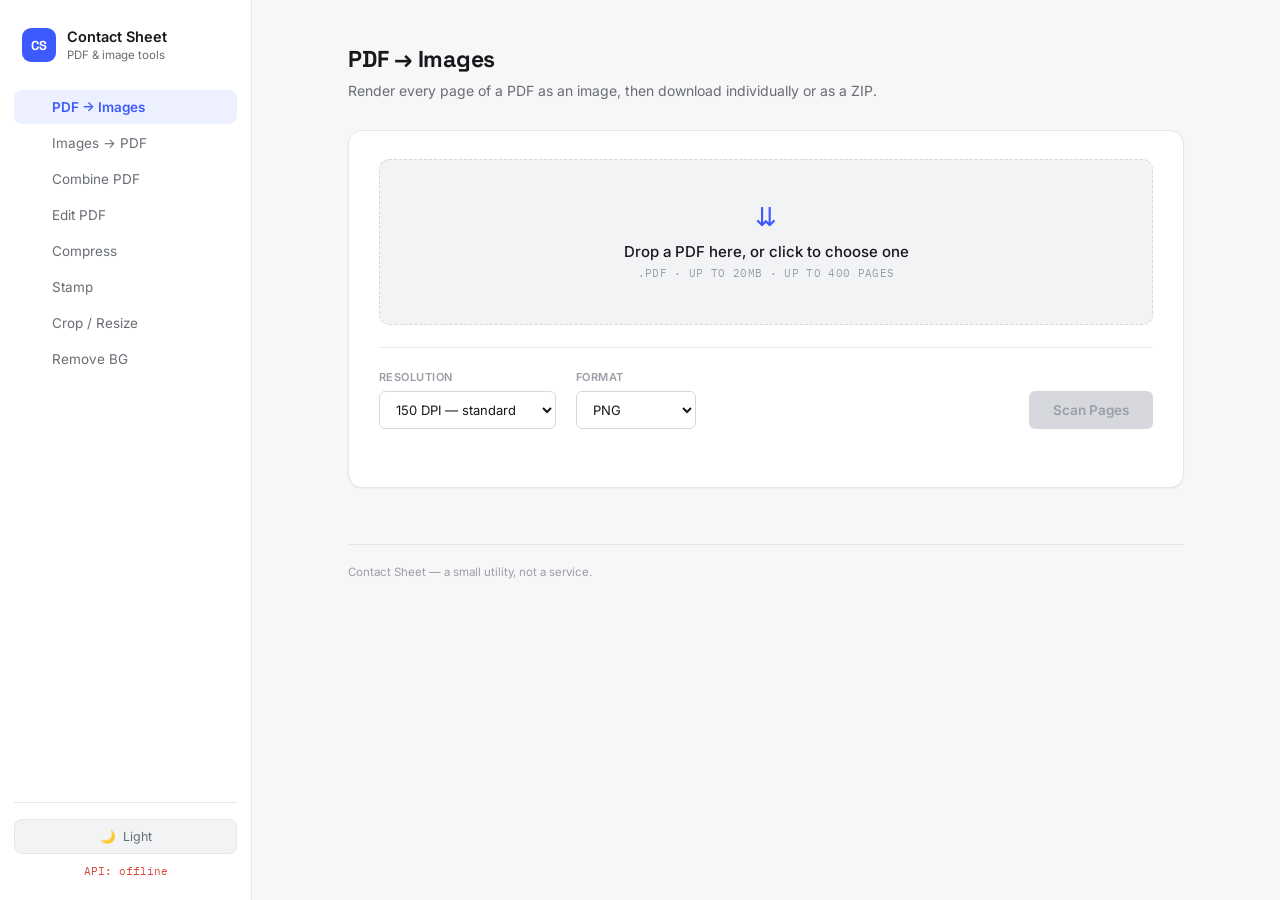
==== commit 98a66a4b: "fix pdf convert to images" ====
--- a/static/index.html
+++ b/static/index.html
@@ -455,6 +455,30 @@
     border-bottom:1px solid transparent;
   }
   .print-caption a:hover{border-color:var(--accent);}
+  .remove-page{
+    position:absolute;
+    top:6px;
+    right:6px;
+    z-index:2;
+    width:24px;
+    height:24px;
+    border-radius:50%;
+    border:1px solid var(--border);
+    background:var(--surface);
+    color:var(--text);
+    font-size:15px;
+    line-height:1;
+    cursor:pointer;
+    display:flex;
+    align-items:center;
+    justify-content:center;
+  }
+  .remove-page:hover{background:var(--danger);color:#fff;border-color:var(--danger);}
+  .print-card.removed{opacity:0.4;}
+  .print-card.removed .remove-page{background:var(--danger);color:#fff;border-color:var(--danger);}
+  .print-card.removed .remove-page::before{content:'↺';}
+  .print-card.removed .remove-page{font-size:0;}
+  .print-card.removed .remove-page::before{font-size:14px;}
 
   /* ---------- filmstrip (images -> pdf staged list) ---------- */
   .filmstrip{
@@ -678,7 +702,7 @@
       <div class="dropzone" id="drop-p2i" tabindex="0" role="button" aria-label="Choose a PDF file">
         <div class="glyph">⇊</div>
         <div class="primary" id="drop-p2i-primary">Drop a PDF here, or click to choose one</div>
-        <div class="secondary">.PDF · UP TO 40MB · UP TO 60 PAGES</div>
+        <div class="secondary">.PDF · UP TO 20MB · UP TO 400 PAGES</div>
         <input type="file" id="file-p2i" accept="application/pdf,.pdf" />
       </div>
 
@@ -780,7 +804,7 @@
       <div class="dropzone" id="drop-combine" tabindex="0" role="button" aria-label="Choose PDF files to combine">
         <div class="glyph">PDF</div>
         <div class="primary" id="drop-combine-primary">Drop PDFs here, or click to choose files</div>
-        <div class="secondary">.PDF - UP TO 10 FILES - UP TO 60 PAGES TOTAL</div>
+        <div class="secondary">.PDF - UP TO 10 FILES - UP TO 400 PAGES TOTAL</div>
         <input type="file" id="file-combine" accept="application/pdf,.pdf" multiple />
       </div>
 
@@ -827,7 +851,7 @@
       <div class="dropzone" id="drop-edit" tabindex="0" role="button" aria-label="Choose one or more PDFs">
         <div class="glyph">⇊</div>
         <div class="primary" id="drop-edit-primary">Drop one or more PDFs here, or click to choose</div>
-        <div class="secondary">.PDF · DROP SEVERAL TO MERGE THEM · UP TO 60 PAGES TOTAL</div>
+        <div class="secondary">.PDF · DROP SEVERAL TO MERGE THEM · UP TO 400 PAGES TOTAL</div>
         <input type="file" id="file-edit" accept="application/pdf,.pdf" multiple />
       </div>
 
@@ -999,7 +1023,7 @@
       <div class="dropzone" id="drop-stamp" tabindex="0" role="button" aria-label="Choose a PDF to stamp">
         <div class="glyph">⇊</div>
         <div class="primary" id="drop-stamp-primary">Drop a PDF here, or click to choose one</div>
-        <div class="secondary">.PDF · UP TO 40MB · UP TO 60 PAGES</div>
+        <div class="secondary">.PDF · UP TO 40MB · UP TO 400 PAGES</div>
         <input type="file" id="file-stamp" accept="application/pdf,.pdf" />
       </div>
 
@@ -1136,9 +1160,9 @@
       <div class="scanline" id="scan-crop"></div>
 
       <div class="dropzone" id="drop-crop" tabindex="0" role="button" aria-label="Choose a PDF to crop or resize">
-        <div class="glyph">â‡Š</div>
+        <div class="glyph">PDF</div>
         <div class="primary" id="drop-crop-primary">Drop a PDF here, or click to choose one</div>
-        <div class="secondary">.PDF Â· UP TO 40MB Â· UP TO 60 PAGES</div>
+        <div class="secondary">.PDF · UP TO 40MB · UP TO 400 PAGES</div>
         <input type="file" id="file-crop" accept="application/pdf,.pdf" />
       </div>
 
@@ -1388,6 +1412,7 @@
     let currentFile = null;
     let zipBase64 = null;
     let zipFilename = 'images.zip';
+    let excludedPages = new Set();
 
     function setFile(f){
       if(!f) return;
@@ -1424,6 +1449,7 @@
 
     btn.addEventListener('click', async ()=>{
       if(!currentFile) return;
+      excludedPages = new Set();
       btn.disabled = true;
       scan.classList.add('active');
       setStatus('Scanning ' + currentFile.name + ' at ' + dpiSelect.value + ' DPI…');
@@ -1451,6 +1477,12 @@
       }
     });
 
+    function updateMetaCount(){
+      const remaining = grid.querySelectorAll('.print-card').length - excludedPages.size;
+      const removedNote = excludedPages.size ? ' · ' + excludedPages.size + ' removed' : '';
+      meta.textContent = remaining + ' page' + (remaining===1?'':'s') + ' will be included' + removedNote;
+    }
+
     function renderResults(data){
       grid.innerHTML = '';
       zipBase64 = data.zip_base64;
@@ -1458,27 +1490,66 @@
       meta.textContent = data.page_count + ' page' + (data.page_count===1?'':'s') + ' · ' + data.dpi + ' DPI · .' + data.format.toUpperCase();
 
       data.pages.forEach(p=>{
+        const pageNum = parseInt((p.filename.match(/-page-(\d+)\./) || [])[1], 10);
         const card = document.createElement('div');
         card.className = 'print-card';
         card.innerHTML = `
           <div class="sprocket-strip"><span></span><span></span><span></span><span></span><span></span><span></span><span></span><span></span></div>
-          <img src="${p.data_url}" alt="${p.filename}" loading="lazy" />
+          <button type="button" class="remove-page" title="Remove this page">×</button>
+          <img src="${p.thumb_data_url}" alt="${p.filename}" loading="lazy" />
           <div class="print-caption">
             <span class="fname">${p.filename}</span>
             <div class="meta">
               <span>${p.width}×${p.height} · ${bytesToSize(p.size_bytes)}</span>
-              <a href="${p.data_url}" download="${p.filename}">↓</a>
             </div>
           </div>
         `;
+        card.querySelector('.remove-page').addEventListener('click', ()=>{
+          if(!Number.isFinite(pageNum)) return;
+          if(excludedPages.has(pageNum)){
+            excludedPages.delete(pageNum);
+            card.classList.remove('removed');
+          } else {
+            excludedPages.add(pageNum);
+            card.classList.add('removed');
+          }
+          updateMetaCount();
+        });
         grid.appendChild(card);
       });
 
       resultsWrap.style.display = 'block';
     }
 
-    btnZip.addEventListener('click', ()=>{
+    btnZip.addEventListener('click', async ()=>{
       if(!zipBase64) return;
+
+      if(excludedPages.size){
+        btnZip.disabled = true;
+        setStatus('Rebuilding zip without removed pages…');
+        try{
+          const form = new FormData();
+          form.append('file', currentFile);
+          form.append('dpi', dpiSelect.value);
+          form.append('output_format', fmtSelect.value);
+          form.append('exclude_pages', Array.from(excludedPages).join(','));
+          const res = await fetch(API_BASE + '/api/pdf-to-images', { method:'POST', body: form });
+          if(!res.ok){
+            const err = await res.json().catch(()=>({detail:'Conversion failed.'}));
+            throw new Error(err.detail || 'Conversion failed.');
+          }
+          const data = await res.json();
+          zipBase64 = data.zip_base64;
+          zipFilename = data.zip_filename;
+          setStatus('Done — ' + data.page_count + ' page' + (data.page_count===1?'':'s') + ' in the zip.', 'ok');
+        }catch(err){
+          setStatus(err.message || 'Something went wrong.', 'error');
+          btnZip.disabled = false;
+          return;
+        }
+        btnZip.disabled = false;
+      }
+
       const byteChars = atob(zipBase64);
       const byteNumbers = new Array(byteChars.length);
       for(let i=0;i<byteChars.length;i++) byteNumbers[i] = byteChars.charCodeAt(i);
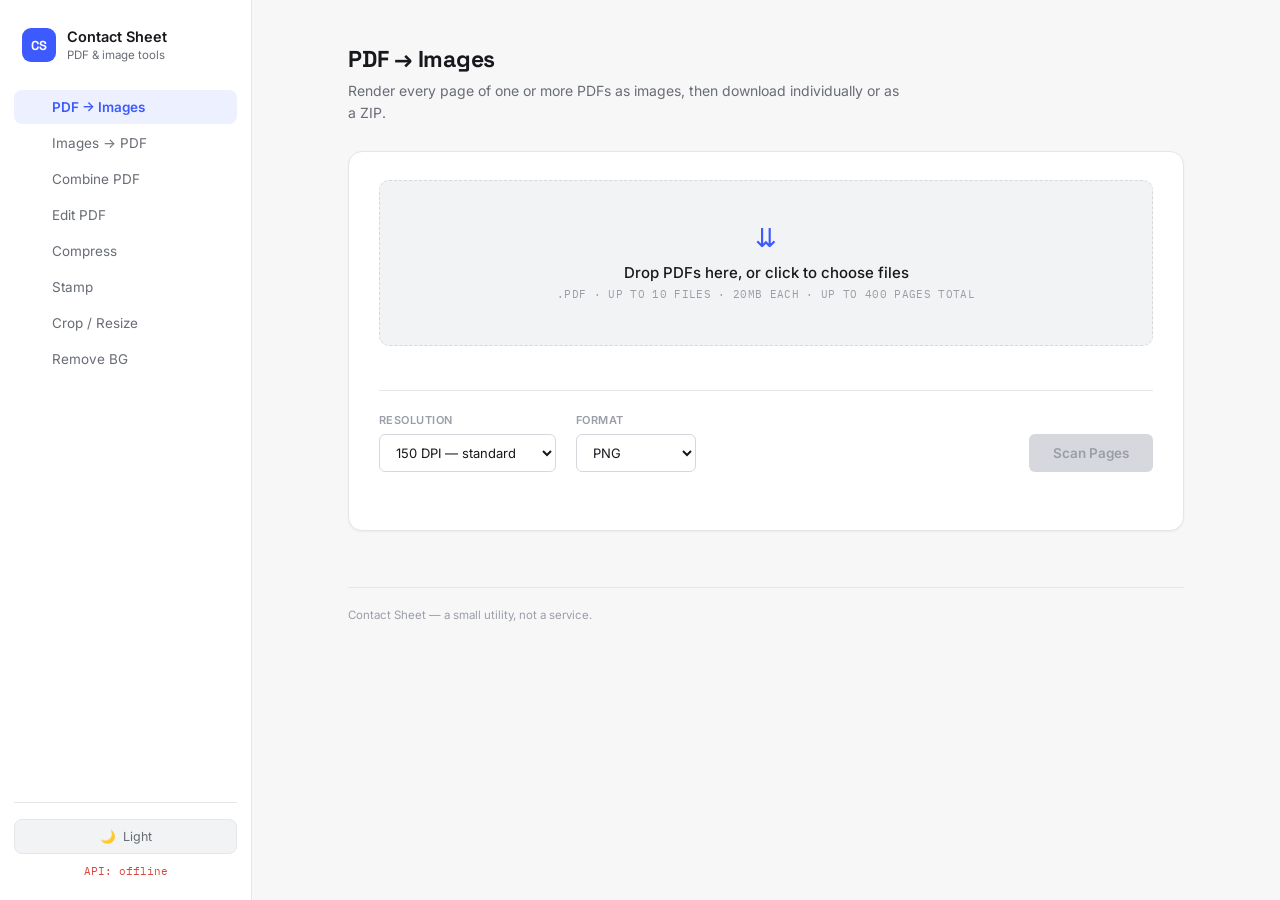
==== commit 2526dfe7: "Add:Upload multiple file in datasets" ====
--- a/static/index.html
+++ b/static/index.html
@@ -693,18 +693,20 @@
 
   <!-- ============ PDF -> IMAGES ============ -->
   <section class="panel active" id="panel-p2i">
-    <div class="content-header"><h2>PDF → Images</h2><p class="content-desc">Render every page of a PDF as an image, then download individually or as a ZIP.</p></div>
+    <div class="content-header"><h2>PDF → Images</h2><p class="content-desc">Render every page of one or more PDFs as images, then download individually or as a ZIP.</p></div>
     <div class="frame" id="frame-p2i">
       <div class="sprockets left" id="sprL-p2i"></div>
       <div class="sprockets right" id="sprR-p2i"></div>
       <div class="scanline" id="scan-p2i"></div>
 
-      <div class="dropzone" id="drop-p2i" tabindex="0" role="button" aria-label="Choose a PDF file">
+      <div class="dropzone" id="drop-p2i" tabindex="0" role="button" aria-label="Choose one or more PDF files">
         <div class="glyph">⇊</div>
-        <div class="primary" id="drop-p2i-primary">Drop a PDF here, or click to choose one</div>
-        <div class="secondary">.PDF · UP TO 20MB · UP TO 400 PAGES</div>
-        <input type="file" id="file-p2i" accept="application/pdf,.pdf" />
-      </div>
+        <div class="primary" id="drop-p2i-primary">Drop PDFs here, or click to choose files</div>
+        <div class="secondary">.PDF · UP TO 10 FILES · 20MB EACH · UP TO 400 PAGES TOTAL</div>
+        <input type="file" id="file-p2i" accept="application/pdf,.pdf" multiple />
+      </div>
+
+      <div class="filmstrip" id="p2i-list"></div>
 
       <div class="controls">
         <div class="field">
@@ -1409,22 +1411,59 @@
     const fmtSelect = document.getElementById('fmt-select');
     const btnZip = document.getElementById('btn-download-zip');
 
-    let currentFile = null;
+    const list = document.getElementById('p2i-list');
+
+    const MAX_FILES = 10;
+    let staged = [];
     let zipBase64 = null;
     let zipFilename = 'images.zip';
-    let excludedPages = new Set();
-
-    function setFile(f){
-      if(!f) return;
-      if(!(f.type === 'application/pdf' || f.name.toLowerCase().endsWith('.pdf'))){
+    let excludedPages = new Set();   // "fileIndex:page" keys
+
+    function escapeHtml(str){
+      return String(str).replace(/[&<>"']/g, c=>({'&':'&amp;','<':'&lt;','>':'&gt;','"':'&quot;',"'":'&#39;'}[c]));
+    }
+
+    function renderList(){
+      list.innerHTML = '';
+      staged.forEach((file, idx)=>{
+        const el = document.createElement('div');
+        el.className = 'film-item';
+        el.innerHTML = `
+          <div class="thumb-wrap"><div class="mono" style="color:var(--amber);font-size:24px;">PDF</div></div>
+          <div class="film-foot">
+            <span class="film-name" title="${escapeHtml(file.name)}">${idx+1}. ${escapeHtml(file.name)} · ${bytesToSize(file.size)}</span>
+            <div class="film-order">
+              <button data-idx="${idx}" class="remove" aria-label="Remove">x</button>
+            </div>
+          </div>
+        `;
+        list.appendChild(el);
+      });
+
+      const total = staged.reduce((sum, f)=> sum + f.size, 0);
+      primaryText.textContent = staged.length
+        ? staged.length + ' PDF' + (staged.length===1?'':'s') + ' selected — ' + bytesToSize(total)
+        : 'Drop PDFs here, or click to choose files';
+      btn.disabled = staged.length === 0;
+    }
+
+    function addFiles(fileList){
+      const all = Array.from(fileList || []);
+      if(all.length === 0) return;
+      const pdfs = all.filter(f=> f.type === 'application/pdf' || f.name.toLowerCase().endsWith('.pdf'));
+      if(pdfs.length === 0){
         setStatus('That doesn\'t look like a PDF.', 'error');
         return;
       }
-      currentFile = f;
-      primaryText.textContent = f.name + ' — ' + bytesToSize(f.size);
-      btn.disabled = false;
-      setStatus('');
+      const before = staged.length;
+      staged = staged.concat(pdfs).slice(0, MAX_FILES);
+      const dropped = before + pdfs.length - staged.length;
+      renderList();
       resultsWrap.style.display = 'none';
+      zipBase64 = null;
+      if(dropped > 0) setStatus('Only ' + MAX_FILES + ' PDFs at a time — ' + dropped + ' skipped.', 'error');
+      else if(pdfs.length < all.length) setStatus('Skipped files that aren\'t PDFs.', 'error');
+      else setStatus('');
     }
 
     function setStatus(msg, kind){
@@ -1434,7 +1473,7 @@
 
     drop.addEventListener('click', ()=>fileInput.click());
     drop.addEventListener('keydown', e=>{ if(e.key==='Enter' || e.key===' '){ e.preventDefault(); fileInput.click(); }});
-    fileInput.addEventListener('change', e=> setFile(e.target.files[0]));
+    fileInput.addEventListener('change', e=>{ addFiles(e.target.files); fileInput.value = ''; });
 
     ['dragenter','dragover'].forEach(evt=>{
       drop.addEventListener(evt, e=>{ e.preventDefault(); drop.classList.add('drag'); });
@@ -1442,26 +1481,37 @@
     ['dragleave','drop'].forEach(evt=>{
       drop.addEventListener(evt, e=>{ e.preventDefault(); drop.classList.remove('drag'); });
     });
-    drop.addEventListener('drop', e=>{
-      const f = e.dataTransfer.files[0];
-      setFile(f);
+    drop.addEventListener('drop', e=> addFiles(e.dataTransfer.files));
+
+    list.addEventListener('click', e=>{
+      const b = e.target.closest('button');
+      if(!b) return;
+      staged.splice(parseInt(b.dataset.idx, 10), 1);
+      renderList();
+      resultsWrap.style.display = 'none';
+      zipBase64 = null;
+      setStatus('');
     });
 
+    function buildForm(){
+      const form = new FormData();
+      staged.forEach(f=> form.append('files', f));
+      form.append('dpi', dpiSelect.value);
+      form.append('output_format', fmtSelect.value);
+      return form;
+    }
+
     btn.addEventListener('click', async ()=>{
-      if(!currentFile) return;
+      if(staged.length === 0) return;
       excludedPages = new Set();
       btn.disabled = true;
       scan.classList.add('active');
-      setStatus('Scanning ' + currentFile.name + ' at ' + dpiSelect.value + ' DPI…');
+      const label = staged.length === 1 ? staged[0].name : staged.length + ' PDFs';
+      setStatus('Scanning ' + label + ' at ' + dpiSelect.value + ' DPI…');
       resultsWrap.style.display = 'none';
 
-      const form = new FormData();
-      form.append('file', currentFile);
-      form.append('dpi', dpiSelect.value);
-      form.append('output_format', fmtSelect.value);
-
       try{
-        const res = await fetch(API_BASE + '/api/pdf-to-images', { method:'POST', body: form });
+        const res = await fetch(API_BASE + '/api/pdf-to-images', { method:'POST', body: buildForm() });
         if(!res.ok){
           const err = await res.json().catch(()=>({detail:'Conversion failed.'}));
           throw new Error(err.detail || 'Conversion failed.');
@@ -1473,7 +1523,7 @@
         setStatus(err.message || 'Something went wrong.', 'error');
       }finally{
         scan.classList.remove('active');
-        btn.disabled = false;
+        btn.disabled = staged.length === 0;
       }
     });
 
@@ -1487,30 +1537,30 @@
       grid.innerHTML = '';
       zipBase64 = data.zip_base64;
       zipFilename = data.zip_filename;
-      meta.textContent = data.page_count + ' page' + (data.page_count===1?'':'s') + ' · ' + data.dpi + ' DPI · .' + data.format.toUpperCase();
+      const filesNote = data.file_count > 1 ? data.file_count + ' PDFs · ' : '';
+      meta.textContent = filesNote + data.page_count + ' page' + (data.page_count===1?'':'s') + ' · ' + data.dpi + ' DPI · .' + data.format.toUpperCase();
 
       data.pages.forEach(p=>{
-        const pageNum = parseInt((p.filename.match(/-page-(\d+)\./) || [])[1], 10);
+        const key = p.file_index + ':' + p.page_number;
         const card = document.createElement('div');
         card.className = 'print-card';
         card.innerHTML = `
           <div class="sprocket-strip"><span></span><span></span><span></span><span></span><span></span><span></span><span></span><span></span></div>
           <button type="button" class="remove-page" title="Remove this page">×</button>
-          <img src="${p.thumb_data_url}" alt="${p.filename}" loading="lazy" />
+          <img src="${p.thumb_data_url}" alt="${escapeHtml(p.filename)}" loading="lazy" />
           <div class="print-caption">
-            <span class="fname">${p.filename}</span>
+            <span class="fname">${escapeHtml(p.filename)}</span>
             <div class="meta">
               <span>${p.width}×${p.height} · ${bytesToSize(p.size_bytes)}</span>
             </div>
           </div>
         `;
         card.querySelector('.remove-page').addEventListener('click', ()=>{
-          if(!Number.isFinite(pageNum)) return;
-          if(excludedPages.has(pageNum)){
-            excludedPages.delete(pageNum);
+          if(excludedPages.has(key)){
+            excludedPages.delete(key);
             card.classList.remove('removed');
           } else {
-            excludedPages.add(pageNum);
+            excludedPages.add(key);
             card.classList.add('removed');
           }
           updateMetaCount();
@@ -1528,10 +1578,7 @@
         btnZip.disabled = true;
         setStatus('Rebuilding zip without removed pages…');
         try{
-          const form = new FormData();
-          form.append('file', currentFile);
-          form.append('dpi', dpiSelect.value);
-          form.append('output_format', fmtSelect.value);
+          const form = buildForm();
           form.append('exclude_pages', Array.from(excludedPages).join(','));
           const res = await fetch(API_BASE + '/api/pdf-to-images', { method:'POST', body: form });
           if(!res.ok){
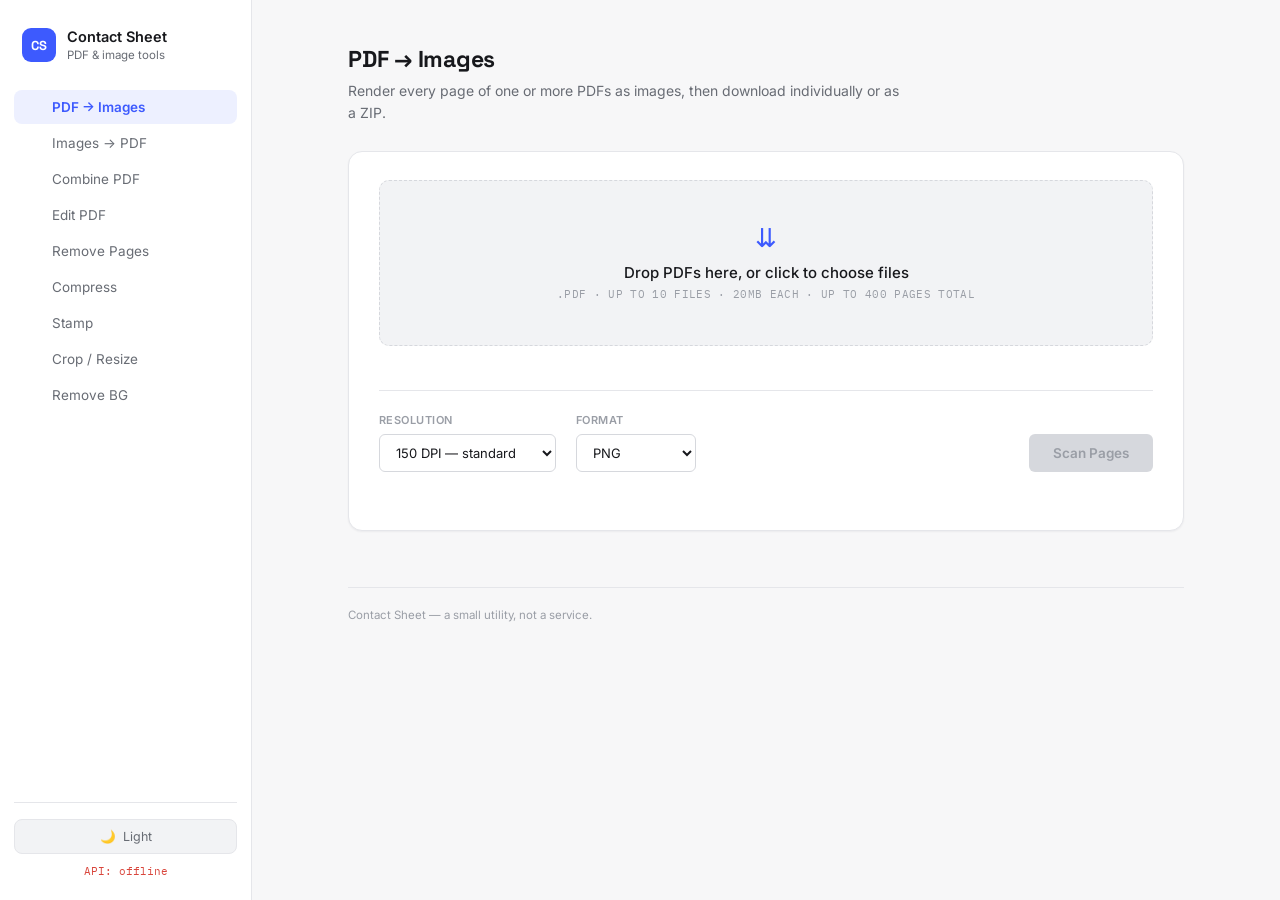
==== commit 92ad3262: "Add: new feature is remove page form pdf" ====
--- a/static/index.html
+++ b/static/index.html
@@ -571,6 +571,18 @@
   .page-card .page-actions button:hover{color:var(--text);border-color:var(--text-muted);}
   .page-card .page-actions button.remove:hover{color:var(--danger);border-color:var(--danger);}
 
+  /* Remove Pages: click a card to mark it for removal */
+  .page-card.selectable{cursor:pointer;position:relative;transition:border-color .12s ease, opacity .12s ease;}
+  .page-card.selectable:hover{border-color:var(--text-muted);}
+  .page-card.marked{border-color:var(--danger);opacity:.45;}
+  .page-card.marked::after{
+    content:'✕';position:absolute;top:8px;right:8px;
+    width:24px;height:24px;border-radius:50%;
+    background:var(--danger);color:#fff;font-size:13px;
+    display:flex;align-items:center;justify-content:center;
+  }
+  .page-card.marked .page-label{color:var(--danger);text-decoration:line-through;}
+
   /* ---------- stamp panel sections ---------- */
   .stamp-section{
     margin-top:22px;
@@ -673,6 +685,7 @@
       <button id="tab-i2p" role="tab" aria-selected="false"><span class="nav-icon"></span>Images → PDF</button>
       <button id="tab-combine" role="tab" aria-selected="false"><span class="nav-icon"></span>Combine PDF</button>
       <button id="tab-edit" role="tab" aria-selected="false"><span class="nav-icon"></span>Edit PDF</button>
+      <button id="tab-rmpages" role="tab" aria-selected="false"><span class="nav-icon"></span>Remove Pages</button>
       <button id="tab-compress" role="tab" aria-selected="false"><span class="nav-icon"></span>Compress</button>
       <button id="tab-stamp" role="tab" aria-selected="false"><span class="nav-icon"></span>Stamp</button>
       <button id="tab-crop" role="tab" aria-selected="false"><span class="nav-icon"></span>Crop / Resize</button>
@@ -897,6 +910,54 @@
     </div>
   </section>
 
+  <!-- ============ REMOVE PAGES ============ -->
+  <section class="panel" id="panel-rmpages">
+    <div class="content-header"><h2>Remove Pages</h2><p class="content-desc">Delete pages from a PDF. Everything else is kept exactly as it was — no re-rendering, no compression, same quality.</p></div>
+    <div class="frame" id="frame-rmpages">
+      <div class="sprockets left" id="sprL-rmpages"></div>
+      <div class="sprockets right" id="sprR-rmpages"></div>
+      <div class="scanline" id="scan-rmpages"></div>
+
+      <div class="dropzone" id="drop-rmpages" tabindex="0" role="button" aria-label="Choose a PDF">
+        <div class="glyph">⇊</div>
+        <div class="primary" id="drop-rmpages-primary">Drop a PDF here, or click to choose</div>
+        <div class="secondary">.PDF · ONE FILE · UP TO 40MB · UP TO 400 PAGES</div>
+        <input type="file" id="file-rmpages" accept="application/pdf,.pdf" />
+      </div>
+
+      <div class="hint" id="rmpages-hint" style="display:none;">Click a page to mark it for removal (click again to keep it), or type pages / ranges below.</div>
+      <div class="page-grid" id="rmpages-grid"></div>
+
+      <div class="controls" id="controls-rmpages" style="display:none;">
+        <div class="field">
+          <label for="rmpages-input">Pages to remove</label>
+          <input type="text" id="rmpages-input" class="mono" placeholder="e.g. 2, 5-7" />
+        </div>
+        <button class="ghost-btn" id="btn-rmpages-clear">Clear selection</button>
+        <div class="spacer"></div>
+        <button class="primary-btn" id="btn-rmpages" disabled>Remove Pages</button>
+      </div>
+
+      <div class="status-line" id="status-rmpages"></div>
+    </div>
+
+    <div class="results" id="results-rmpages" style="display:none;">
+      <div class="results-head">
+        <h2>Output</h2>
+        <div class="results-meta" id="meta-rmpages"></div>
+      </div>
+      <div class="grid" style="grid-template-columns:1fr;max-width:280px;">
+        <div class="print-card">
+          <div class="sprocket-strip"><span></span><span></span><span></span><span></span><span></span><span></span><span></span><span></span></div>
+          <div style="padding:36px 12px;text-align:center;">
+            <div style="font-family:'Space Grotesk',sans-serif;font-size:15px;margin-bottom:14px;word-break:break-all;" id="rmpages-out-name">document.pdf</div>
+            <a class="mono" id="link-rmpages" href="#" download="document.pdf" style="display:inline-block;padding:10px 18px;background:var(--amber);color:#14161b;border-radius:2px;text-decoration:none;font-size:12px;">↓ Download PDF</a>
+          </div>
+        </div>
+      </div>
+    </div>
+  </section>
+
   <!-- ============ COMPRESS ============ -->
   <section class="panel" id="panel-compress">
     <div class="content-header"><h2>Compress</h2><p class="content-desc">Shrink a PDF, or a batch of images, with before/after size shown.</p></div>
@@ -1352,7 +1413,7 @@
       el.appendChild(s);
     }
   }
-  ['sprL-p2i','sprR-p2i','sprL-i2p','sprR-i2p','sprL-combine','sprR-combine','sprL-edit','sprR-edit','sprL-compress','sprR-compress','sprL-stamp','sprR-stamp','sprL-crop','sprR-crop','sprL-removebg','sprR-removebg'].forEach(id=>{
+  ['sprL-p2i','sprR-p2i','sprL-i2p','sprR-i2p','sprL-combine','sprR-combine','sprL-edit','sprR-edit','sprL-rmpages','sprR-rmpages','sprL-compress','sprR-compress','sprL-stamp','sprR-stamp','sprL-crop','sprR-crop','sprL-removebg','sprR-removebg'].forEach(id=>{
     paintSprockets(document.getElementById(id), 14);
   });
 
@@ -1362,6 +1423,7 @@
     'i2p': { btn: document.getElementById('tab-i2p'), panel: document.getElementById('panel-i2p') },
     'combine': { btn: document.getElementById('tab-combine'), panel: document.getElementById('panel-combine') },
     'edit': { btn: document.getElementById('tab-edit'), panel: document.getElementById('panel-edit') },
+    'rmpages': { btn: document.getElementById('tab-rmpages'), panel: document.getElementById('panel-rmpages') },
     'compress': { btn: document.getElementById('tab-compress'), panel: document.getElementById('panel-compress') },
     'stamp': { btn: document.getElementById('tab-stamp'), panel: document.getElementById('panel-stamp') },
     'crop': { btn: document.getElementById('tab-crop'), panel: document.getElementById('panel-crop') },
@@ -2015,6 +2077,191 @@
         meta.textContent = pageList.length + ' page' + (pageList.length===1?'':'s') + ' · ' + bytesToSize(blob.size);
         resultsWrap.style.display = 'block';
         setStatus('Done.', 'ok');
+      }catch(err){
+        setStatus(err.message || 'Something went wrong.', 'error');
+      }finally{
+        scan.classList.remove('active');
+        btn.disabled = false;
+      }
+    });
+  })();
+
+  // =========================================================
+  // PANEL: REMOVE PAGES (in-place delete, original quality kept)
+  // =========================================================
+  (function(){
+    const drop = document.getElementById('drop-rmpages');
+    const fileInput = document.getElementById('file-rmpages');
+    const primary = document.getElementById('drop-rmpages-primary');
+    const hint = document.getElementById('rmpages-hint');
+    const grid = document.getElementById('rmpages-grid');
+    const controls = document.getElementById('controls-rmpages');
+    const rangeInput = document.getElementById('rmpages-input');
+    const btnClear = document.getElementById('btn-rmpages-clear');
+    const btn = document.getElementById('btn-rmpages');
+    const status = document.getElementById('status-rmpages');
+    const scan = document.getElementById('scan-rmpages');
+    const resultsWrap = document.getElementById('results-rmpages');
+    const meta = document.getElementById('meta-rmpages');
+    const link = document.getElementById('link-rmpages');
+    const outNameLabel = document.getElementById('rmpages-out-name');
+
+    let sourceFile = null;
+    let pageCount = 0;
+    let marked = new Set();   // 1-based page numbers to remove
+    let lastUrl = null;
+
+    function setStatus(msg, kind){
+      status.textContent = msg || '';
+      status.className = 'status-line' + (kind ? ' ' + kind : '');
+    }
+
+    // Set of page numbers -> "2, 5-7"
+    function toRanges(set){
+      const nums = Array.from(set).sort((a,b)=>a-b);
+      const parts = [];
+      for(let i=0;i<nums.length;i++){
+        let j = i;
+        while(j+1 < nums.length && nums[j+1] === nums[j]+1) j++;
+        parts.push(i === j ? String(nums[i]) : nums[i] + '-' + nums[j]);
+        i = j;
+      }
+      return parts.join(', ');
+    }
+
+    // "2, 5-7" -> Set, or throws with a readable message
+    function fromRanges(text){
+      const out = new Set();
+      text.replace(/\s+/g, '').split(',').filter(Boolean).forEach(tok=>{
+        const m = tok.match(/^(\d+)(?:-(\d+))?$/);
+        if(!m) throw new Error('"' + tok + '" isn\'t a valid page or range.');
+        let lo = parseInt(m[1], 10), hi = m[2] ? parseInt(m[2], 10) : lo;
+        if(lo > hi) [lo, hi] = [hi, lo];
+        if(lo < 1 || hi > pageCount) throw new Error('Page "' + tok + '" is out of range — this PDF has ' + pageCount + ' pages.');
+        for(let n=lo;n<=hi;n++) out.add(n);
+      });
+      return out;
+    }
+
+    function refresh(){
+      grid.querySelectorAll('.page-card').forEach(card=>{
+        card.classList.toggle('marked', marked.has(Number(card.dataset.page)));
+      });
+      const keepCount = pageCount - marked.size;
+      btn.disabled = marked.size === 0 || keepCount < 1;
+      if(marked.size === 0) setStatus('');
+      else if(keepCount < 1) setStatus('You can\'t remove every page — at least one must remain.', 'error');
+      else setStatus(marked.size + ' page' + (marked.size===1?'':'s') + ' marked for removal · ' + keepCount + ' will remain.');
+    }
+
+    async function loadFile(f){
+      if(!f) return;
+      if(!(f.type === 'application/pdf' || f.name.toLowerCase().endsWith('.pdf'))){
+        setStatus('That doesn\'t look like a PDF.', 'error');
+        return;
+      }
+      setStatus('Reading ' + f.name + '…');
+      resultsWrap.style.display = 'none';
+      const form = new FormData();
+      form.append('files', f);
+      form.append('thumb_dpi', '60');
+
+      try{
+        const res = await fetch(API_BASE + '/api/pdf/inspect', { method:'POST', body: form });
+        if(!res.ok){
+          const err = await res.json().catch(()=>({detail:'Could not read that PDF.'}));
+          throw new Error(err.detail || 'Could not read that PDF.');
+        }
+        const data = await res.json();
+        const src = data.sources[0];
+        sourceFile = f;
+        pageCount = src.page_count;
+        marked = new Set();
+        rangeInput.value = '';
+
+        grid.innerHTML = '';
+        src.pages.forEach(p=>{
+          const n = p.page_index + 1;
+          const card = document.createElement('div');
+          card.className = 'page-card selectable';
+          card.dataset.page = n;
+          card.title = 'Page ' + n + ' — click to remove / keep';
+          card.innerHTML = `
+            <div class="page-thumb-wrap"><img src="${p.data_url}" alt="page ${n}" /></div>
+            <div class="page-foot"><span class="page-label">Page ${n}</span></div>
+          `;
+          grid.appendChild(card);
+        });
+
+        primary.textContent = f.name + ' — ' + pageCount + ' page' + (pageCount===1?'':'s') + ' · ' + bytesToSize(f.size);
+        hint.style.display = 'block';
+        controls.style.display = 'flex';
+        refresh();
+      }catch(err){
+        setStatus(err.message || 'Something went wrong.', 'error');
+      }
+    }
+
+    drop.addEventListener('click', ()=>fileInput.click());
+    drop.addEventListener('keydown', e=>{ if(e.key==='Enter' || e.key===' '){ e.preventDefault(); fileInput.click(); }});
+    fileInput.addEventListener('change', e=>{ loadFile(e.target.files[0]); fileInput.value=''; });
+    ['dragenter','dragover'].forEach(evt=> drop.addEventListener(evt, e=>{ e.preventDefault(); drop.classList.add('drag'); }));
+    ['dragleave','drop'].forEach(evt=> drop.addEventListener(evt, e=>{ e.preventDefault(); drop.classList.remove('drag'); }));
+    drop.addEventListener('drop', e=> loadFile(e.dataTransfer.files[0]));
+
+    grid.addEventListener('click', e=>{
+      const card = e.target.closest('.page-card');
+      if(!card) return;
+      const n = Number(card.dataset.page);
+      if(marked.has(n)) marked.delete(n); else marked.add(n);
+      rangeInput.value = toRanges(marked);
+      refresh();
+    });
+
+    rangeInput.addEventListener('input', ()=>{
+      try{
+        marked = fromRanges(rangeInput.value);
+        refresh();
+      }catch(err){
+        btn.disabled = true;
+        setStatus(err.message, 'error');
+      }
+    });
+
+    btnClear.addEventListener('click', ()=>{
+      marked = new Set();
+      rangeInput.value = '';
+      refresh();
+    });
+
+    btn.addEventListener('click', async ()=>{
+      if(!sourceFile || marked.size === 0) return;
+      btn.disabled = true;
+      scan.classList.add('active');
+      setStatus('Removing ' + marked.size + ' page' + (marked.size===1?'':'s') + '…');
+      resultsWrap.style.display = 'none';
+
+      const form = new FormData();
+      form.append('file', sourceFile);
+      form.append('pages', toRanges(marked));
+
+      try{
+        const res = await fetch(API_BASE + '/api/pdf/remove-pages', { method:'POST', body: form });
+        if(!res.ok){
+          const err = await res.json().catch(()=>({detail:'Could not remove those pages.'}));
+          throw new Error(err.detail || 'Could not remove those pages.');
+        }
+        const blob = await res.blob();
+        if(lastUrl) URL.revokeObjectURL(lastUrl);
+        lastUrl = URL.createObjectURL(blob);
+        const outName = sourceFile.name.replace(/\.pdf$/i, '') + '-pages-removed.pdf';
+        link.href = lastUrl;
+        link.download = outName;
+        outNameLabel.textContent = outName;
+        const remaining = res.headers.get('X-Output-Pages') || (pageCount - marked.size);
+        meta.textContent = remaining + ' page' + (remaining==1?'':'s') + ' · ' + bytesToSize(sourceFile.size) + ' → ' + bytesToSize(blob.size) + ' · original quality';
+        resultsWrap.style.display = 'block';
+        setStatus('Done — removed pages ' + toRanges(marked) + '.', 'ok');
       }catch(err){
         setStatus(err.message || 'Something went wrong.', 'error');
       }finally{
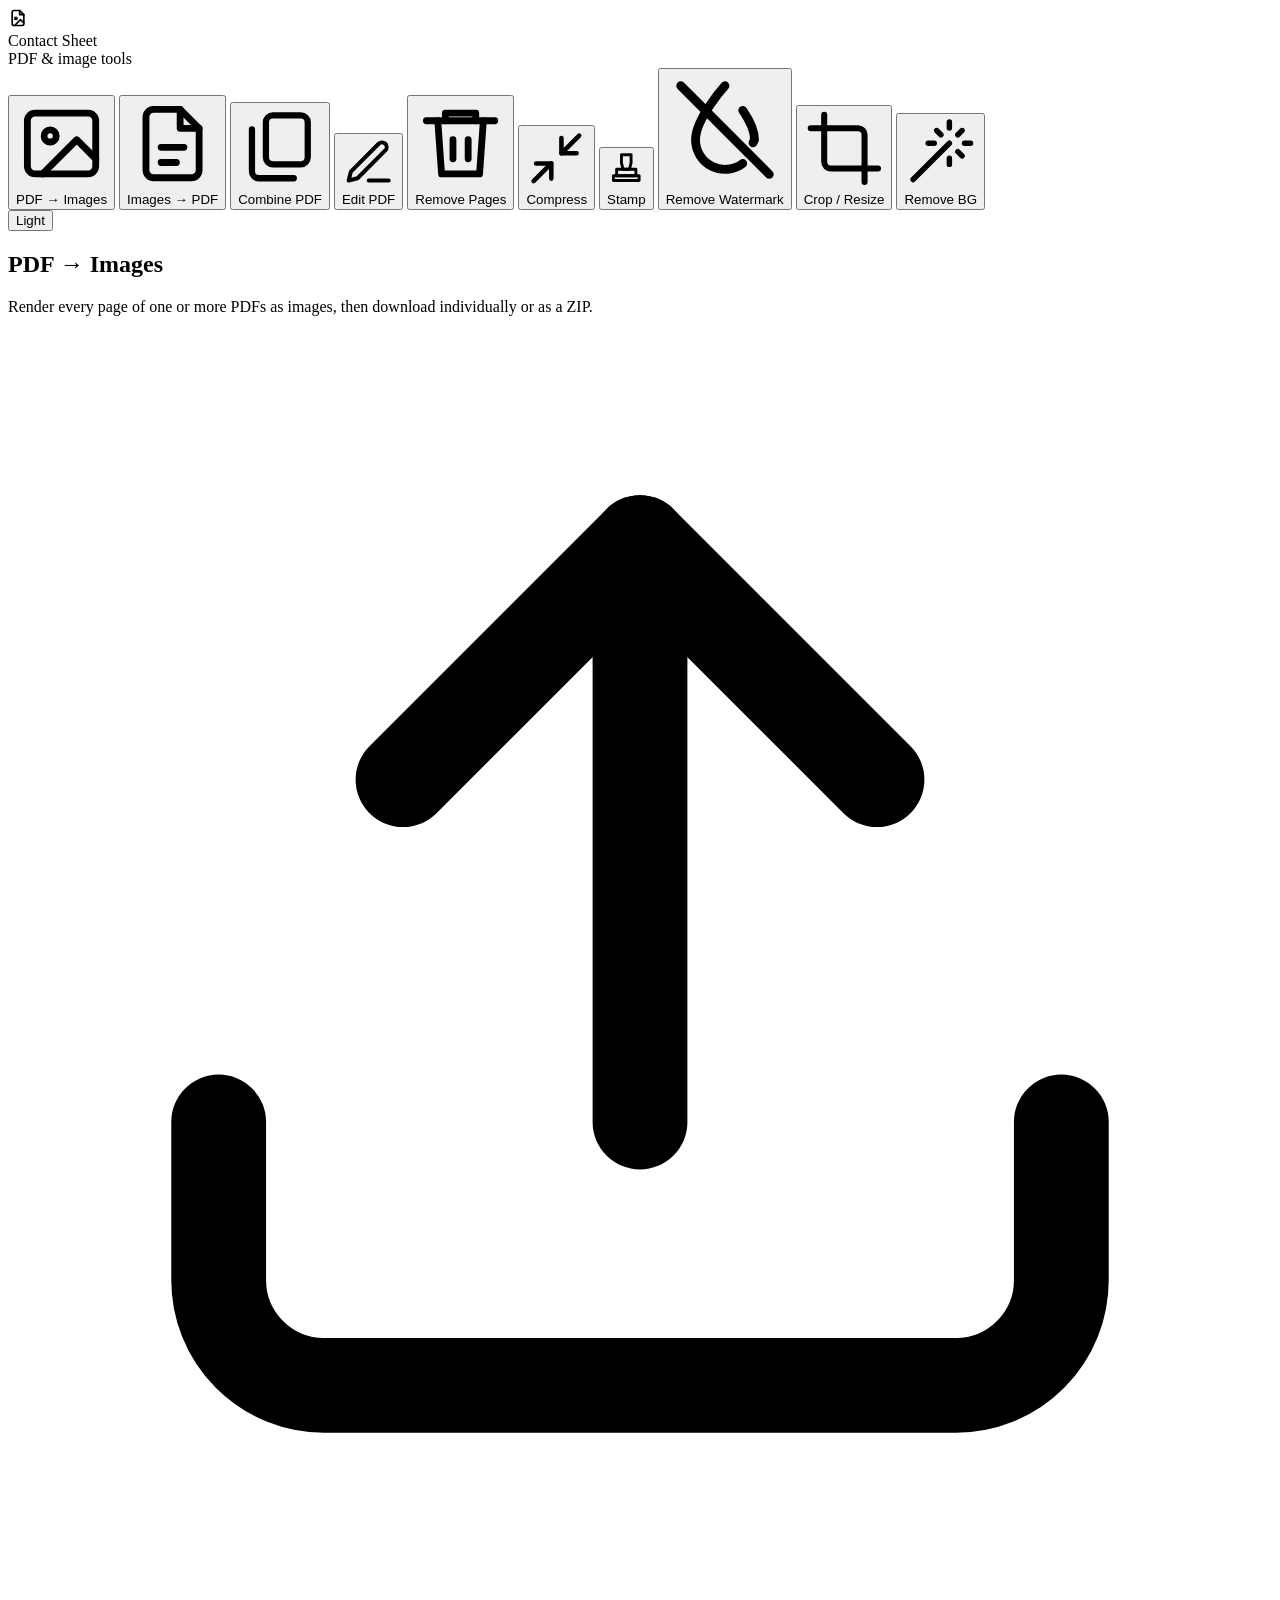
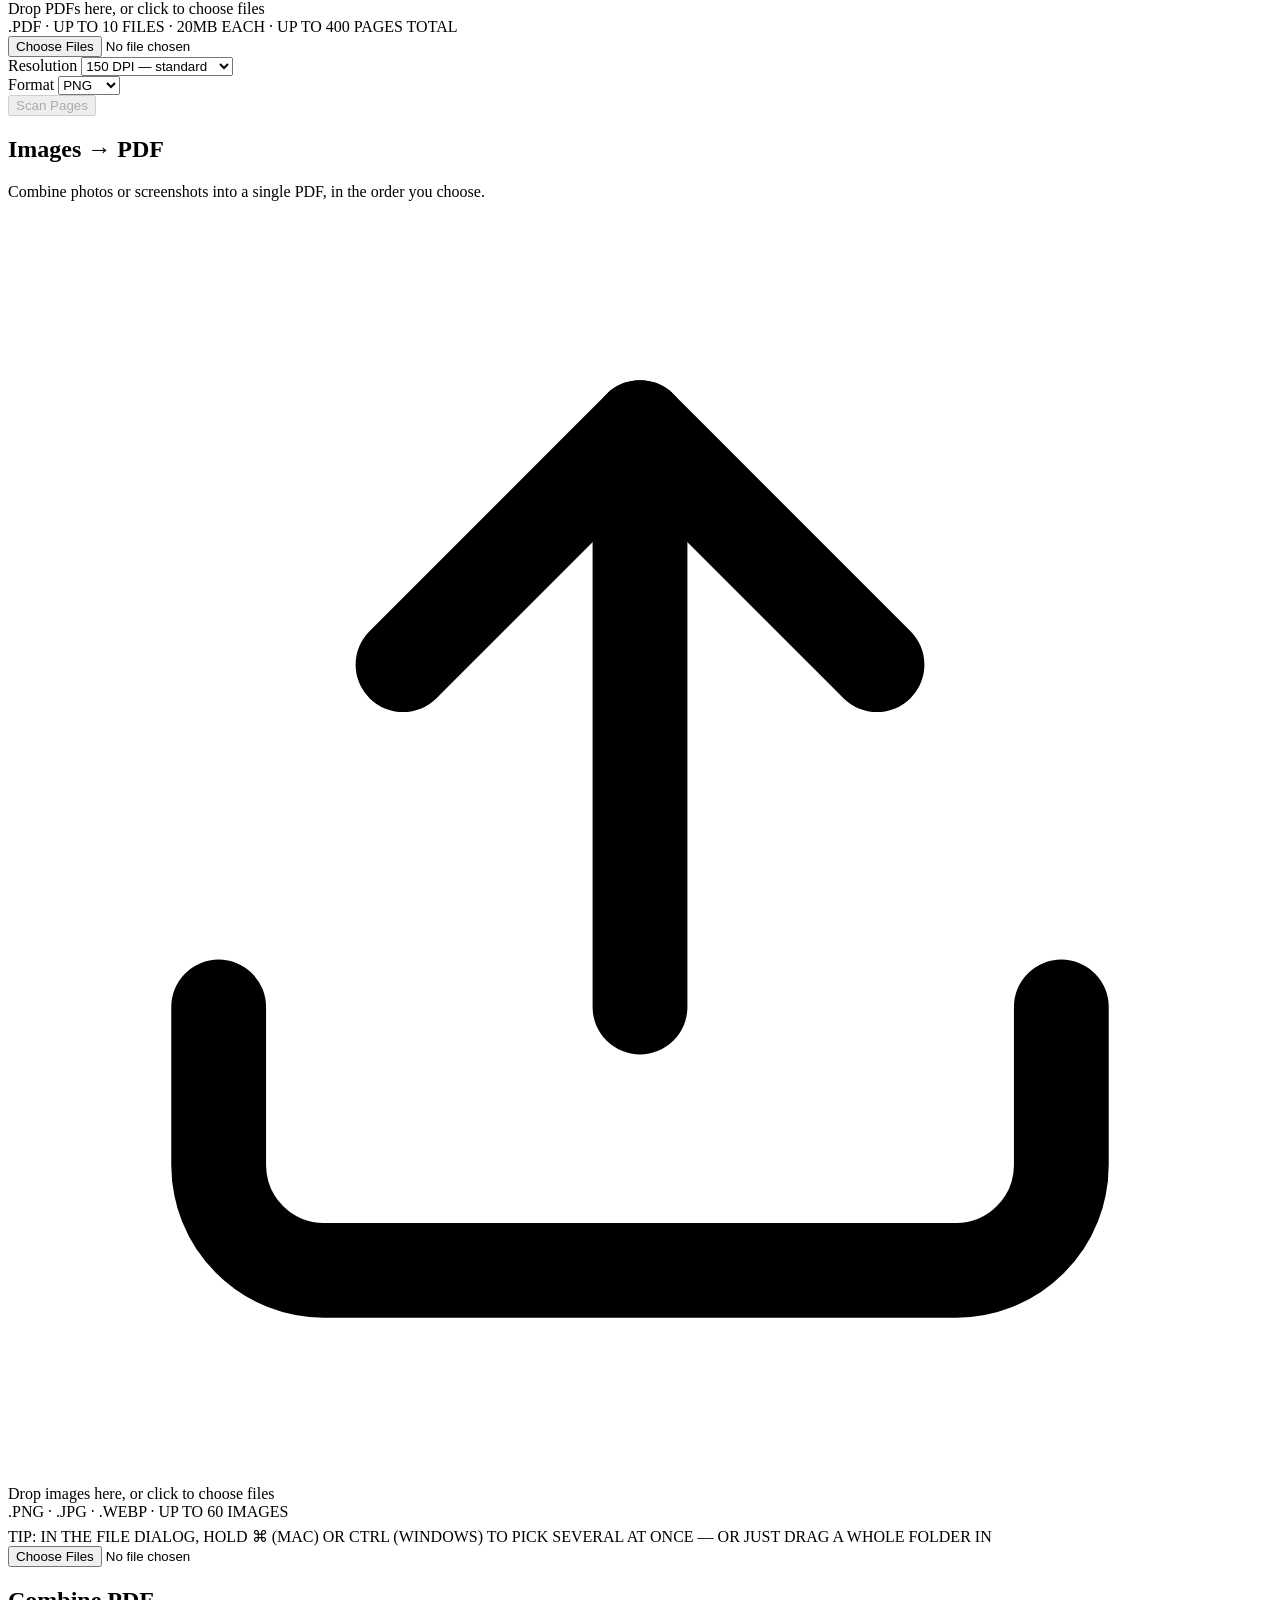
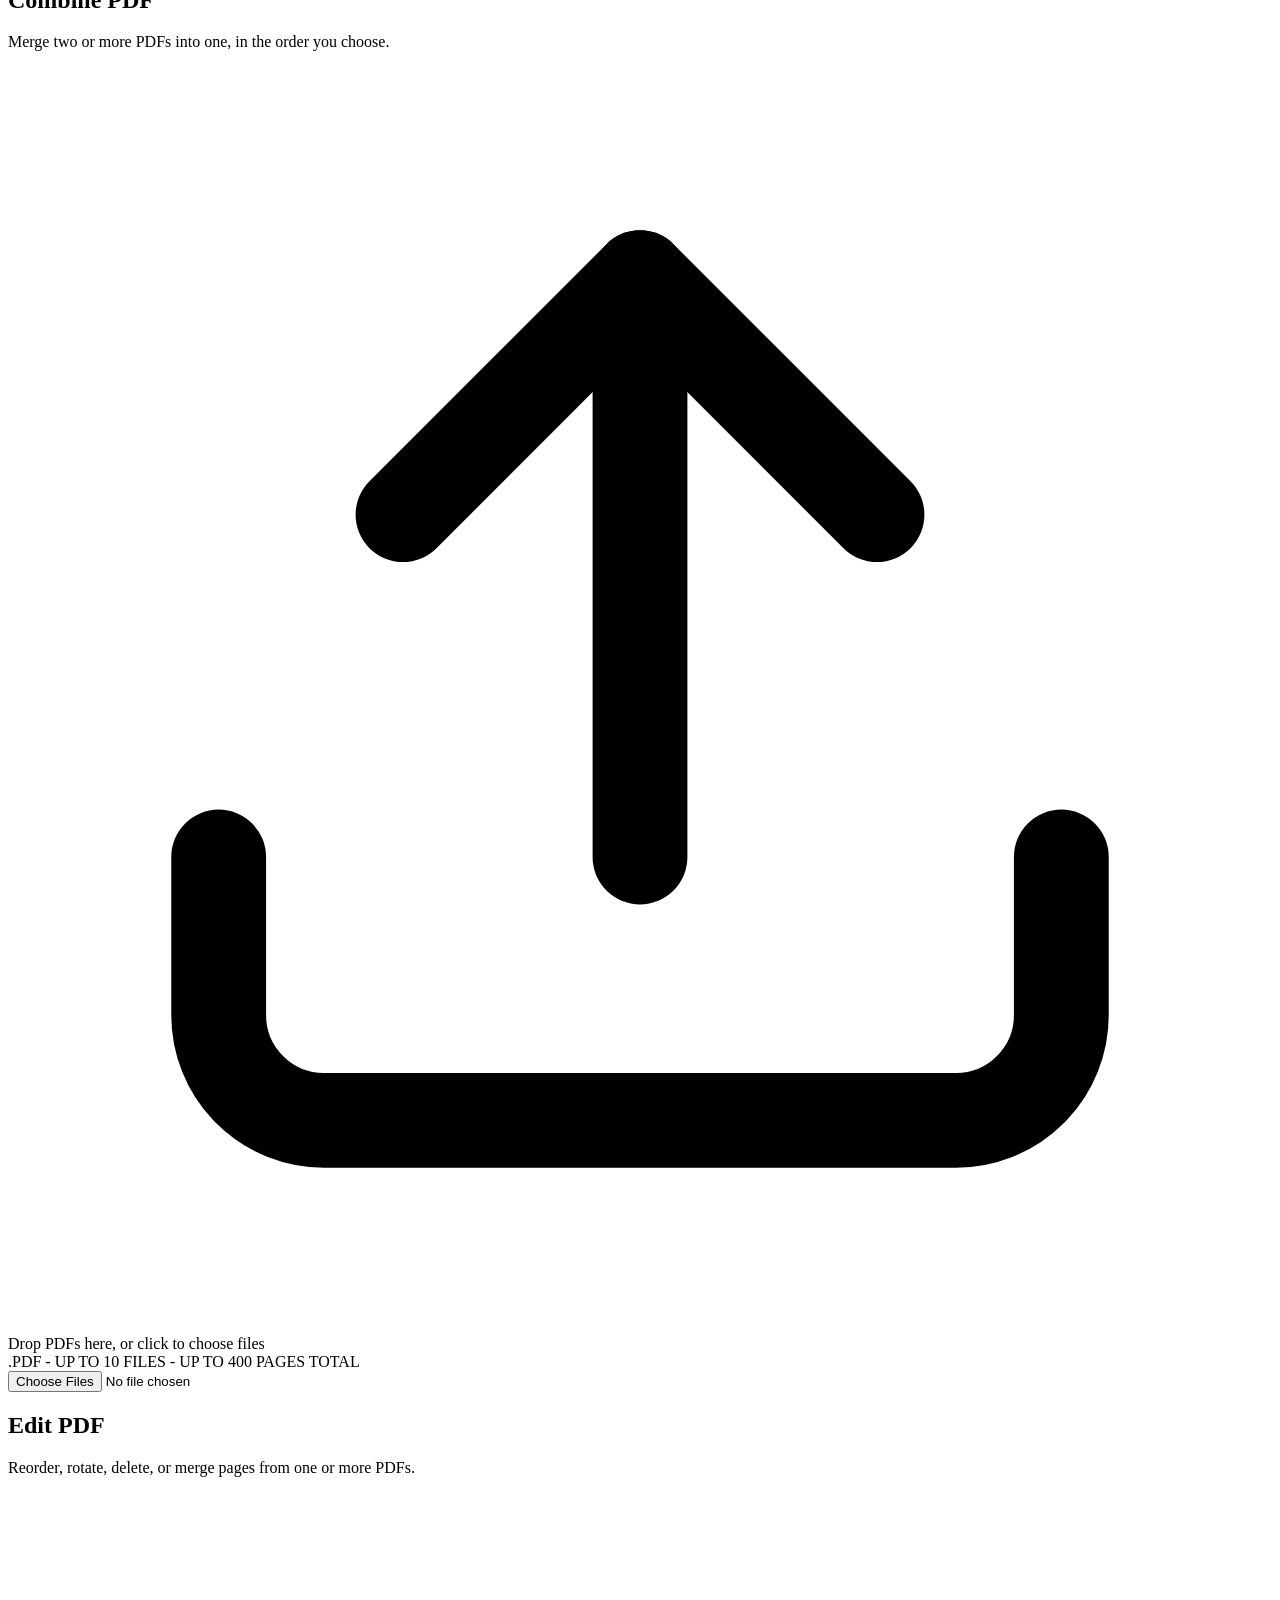
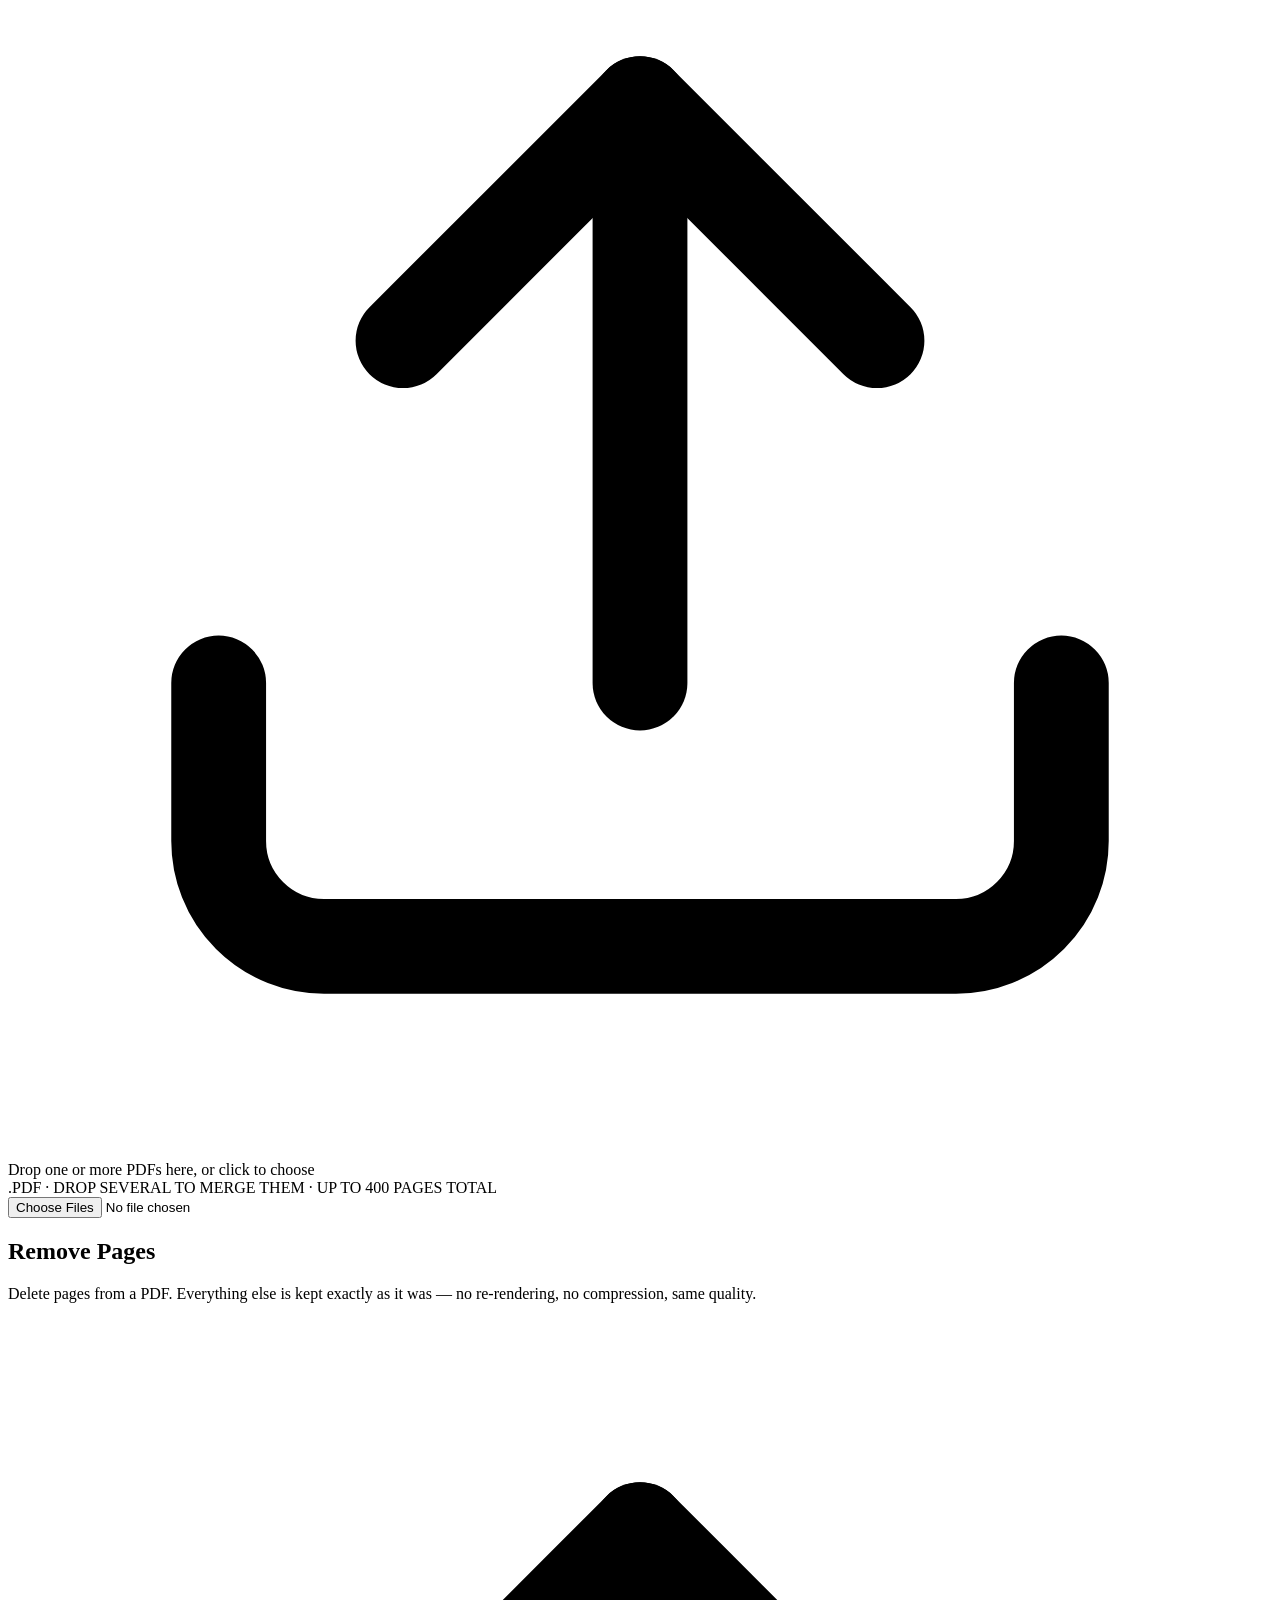
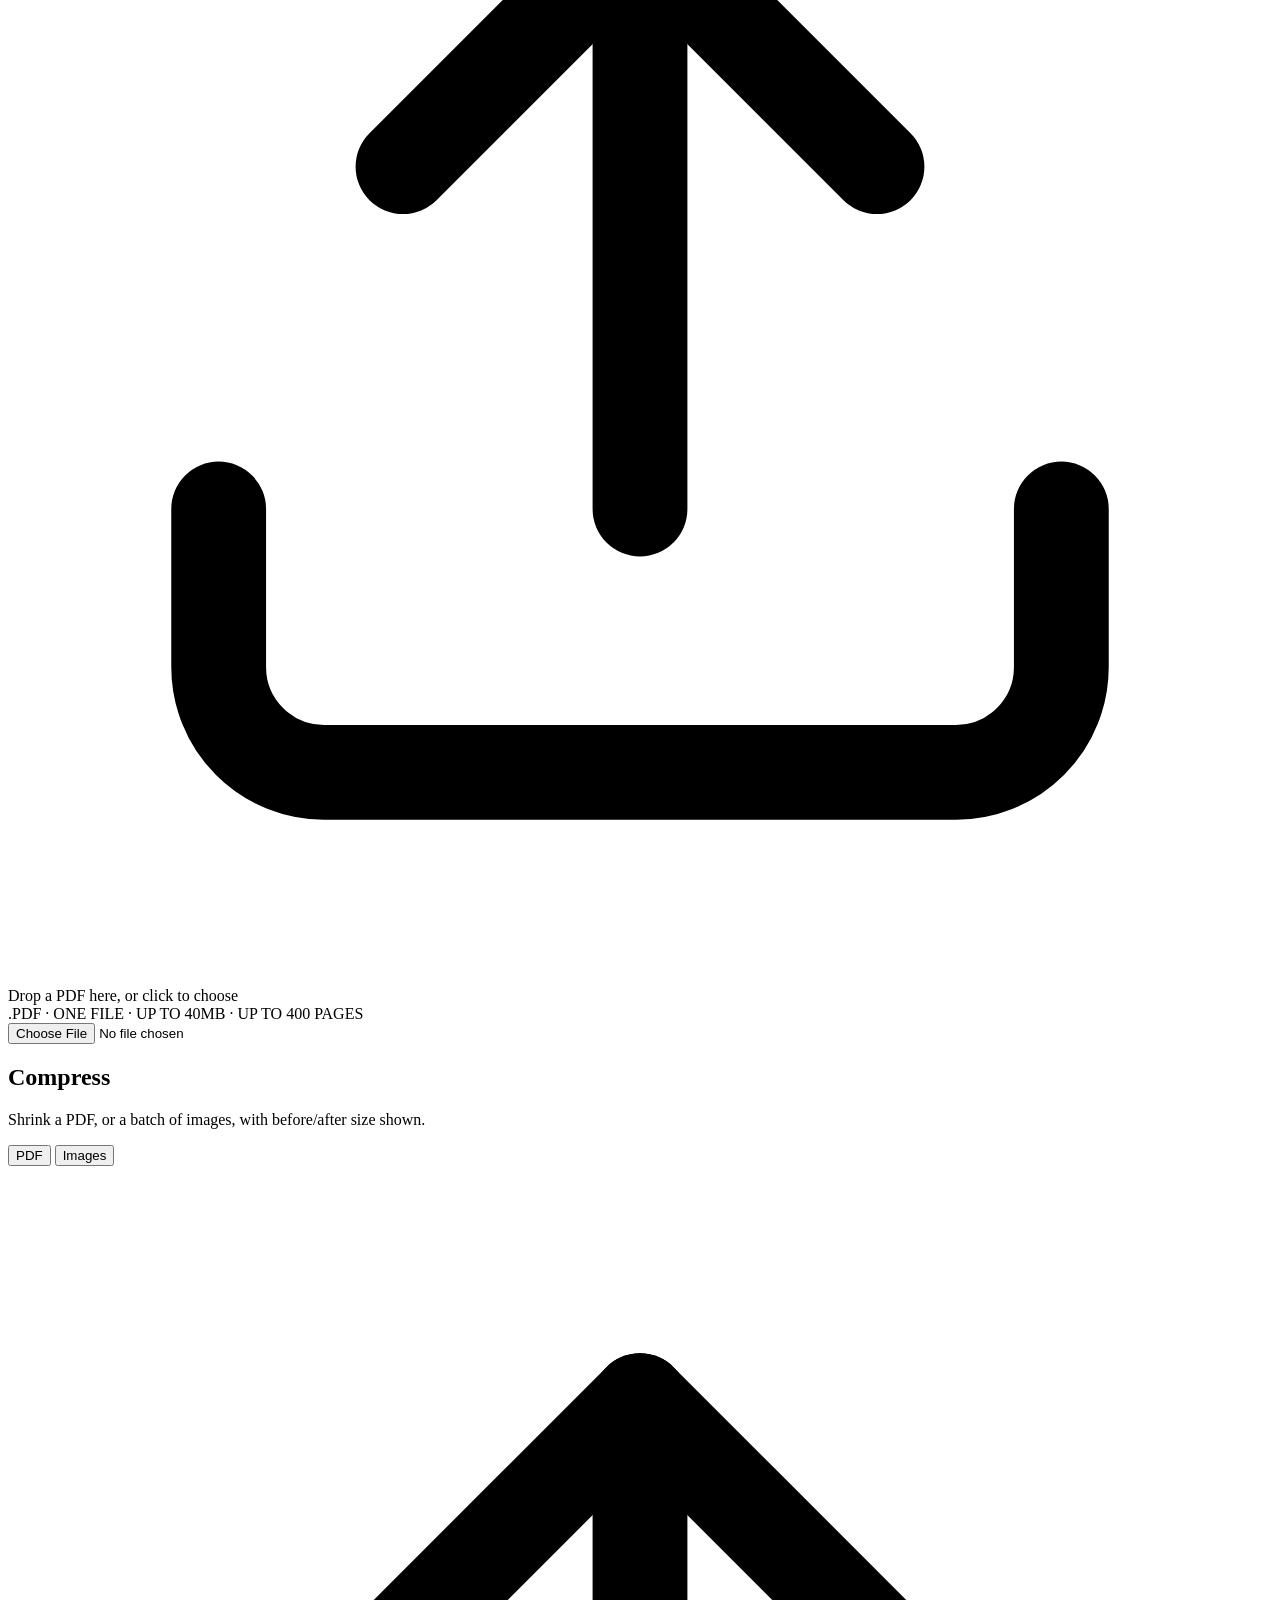
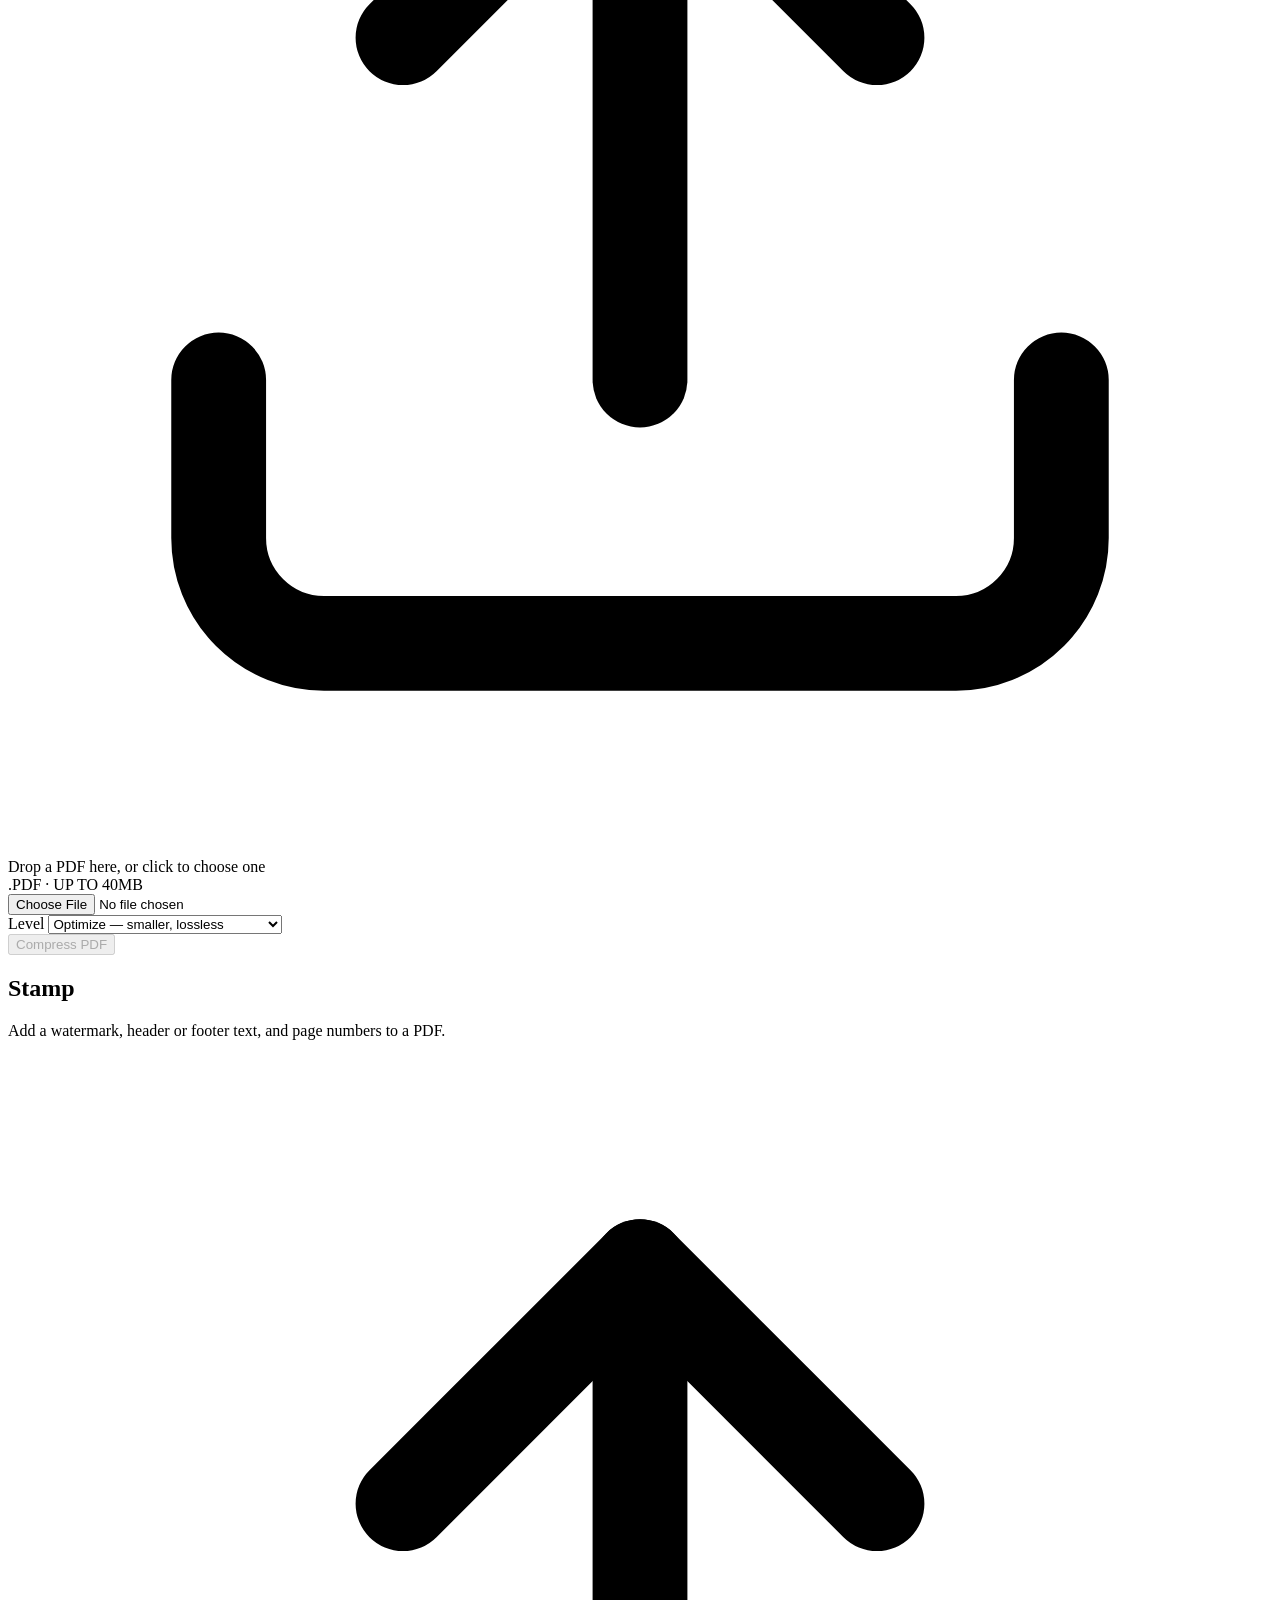
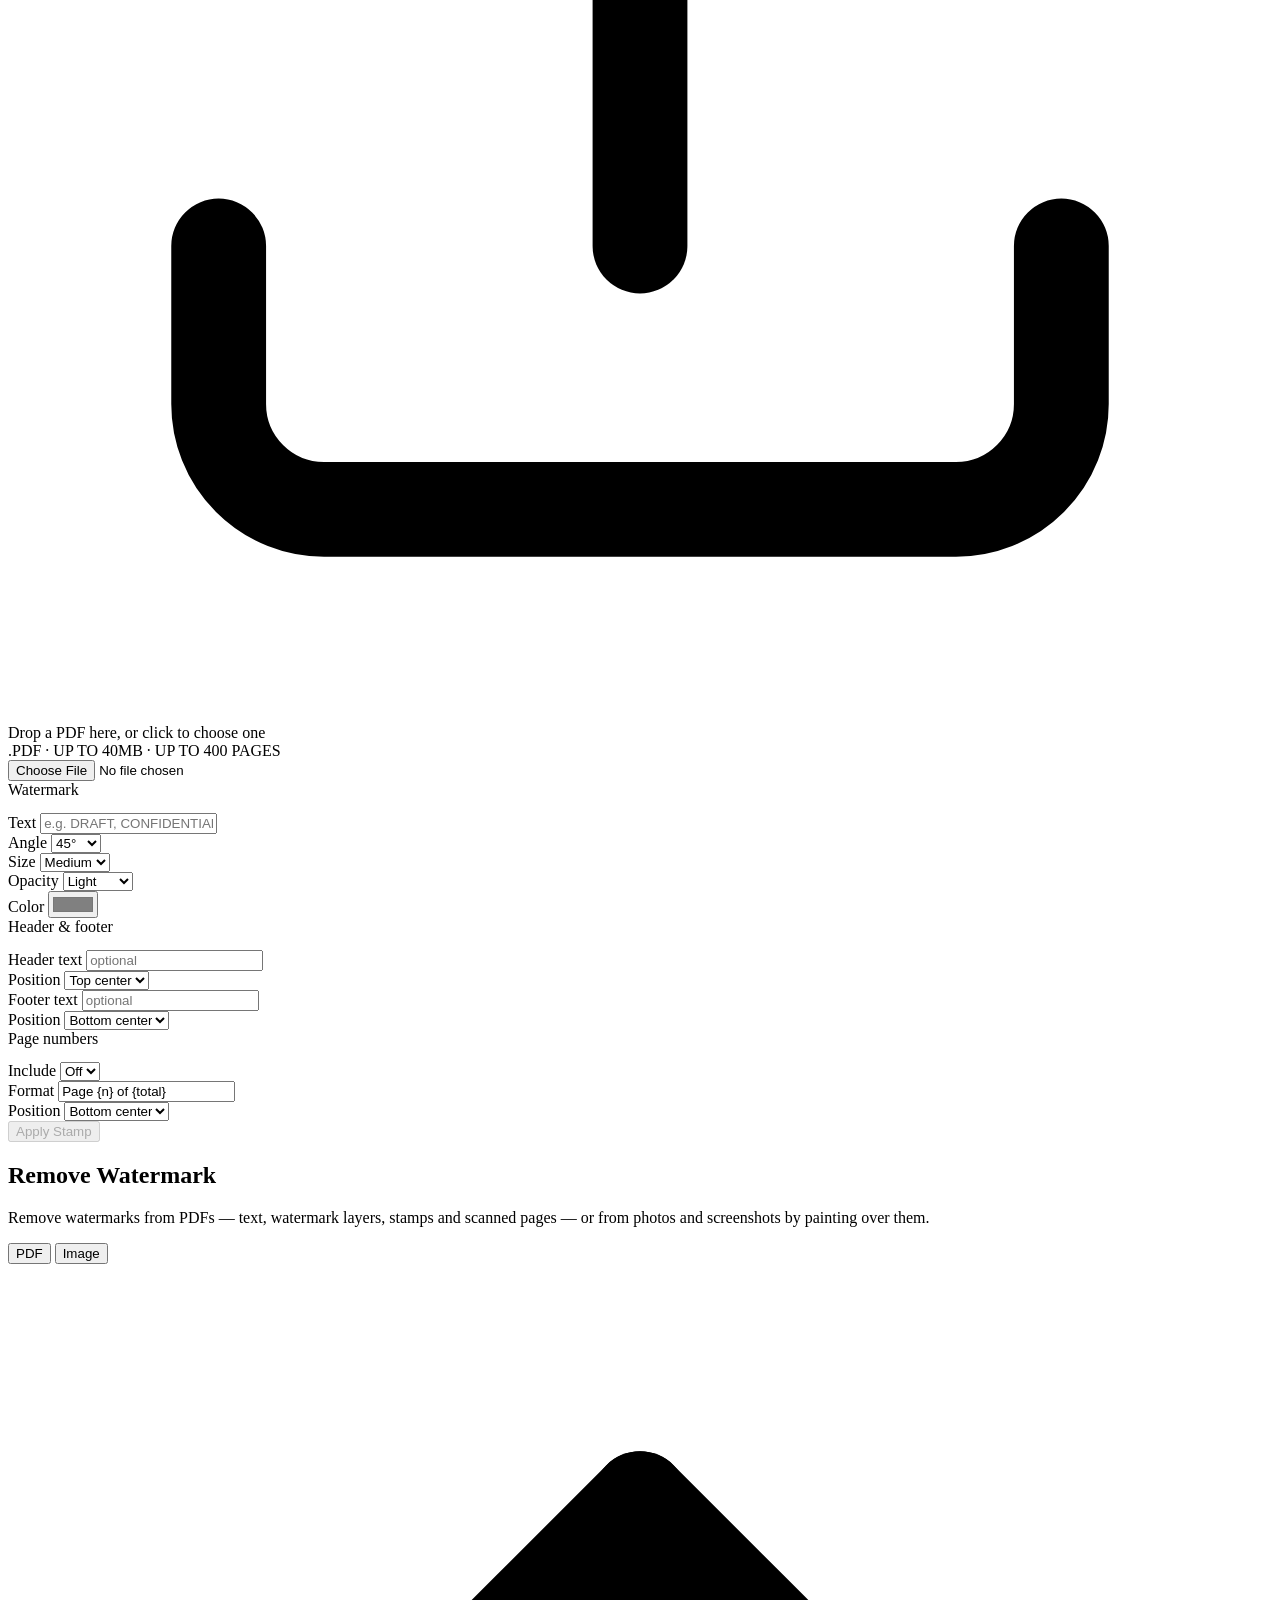
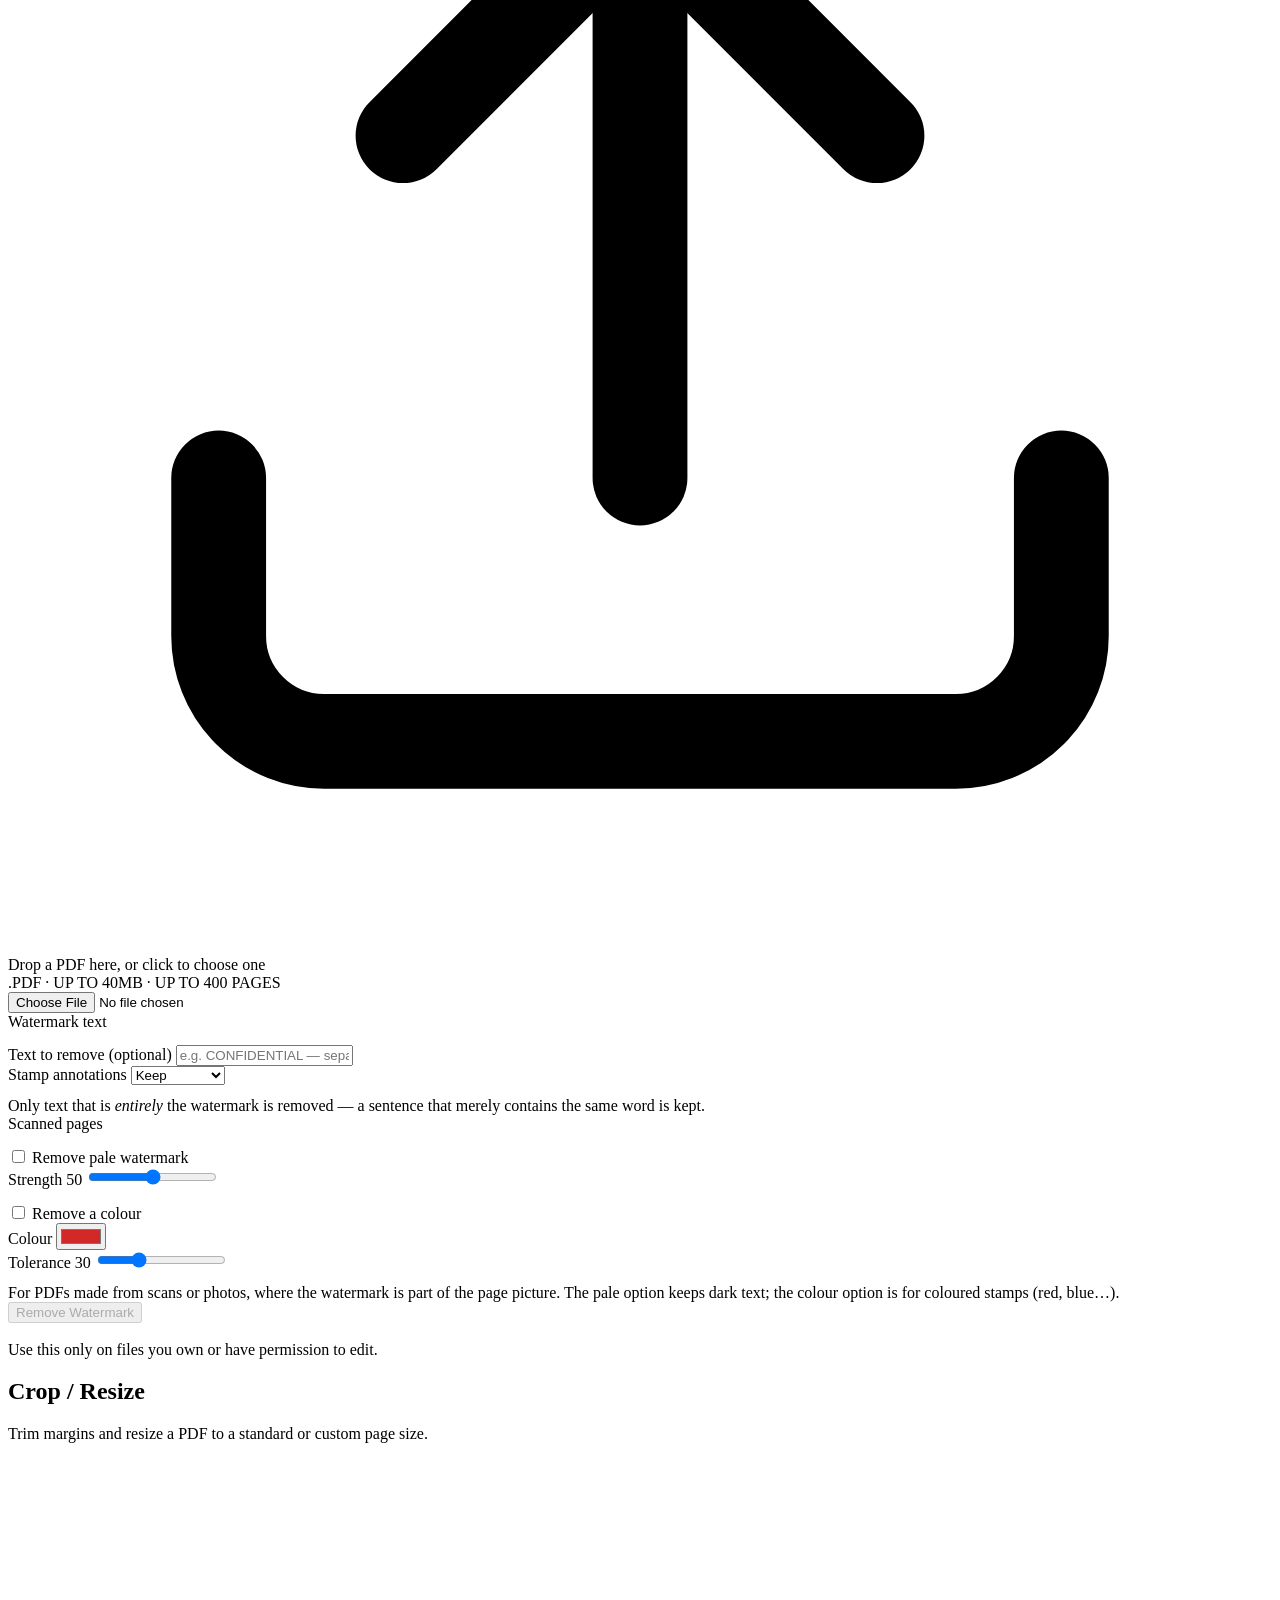
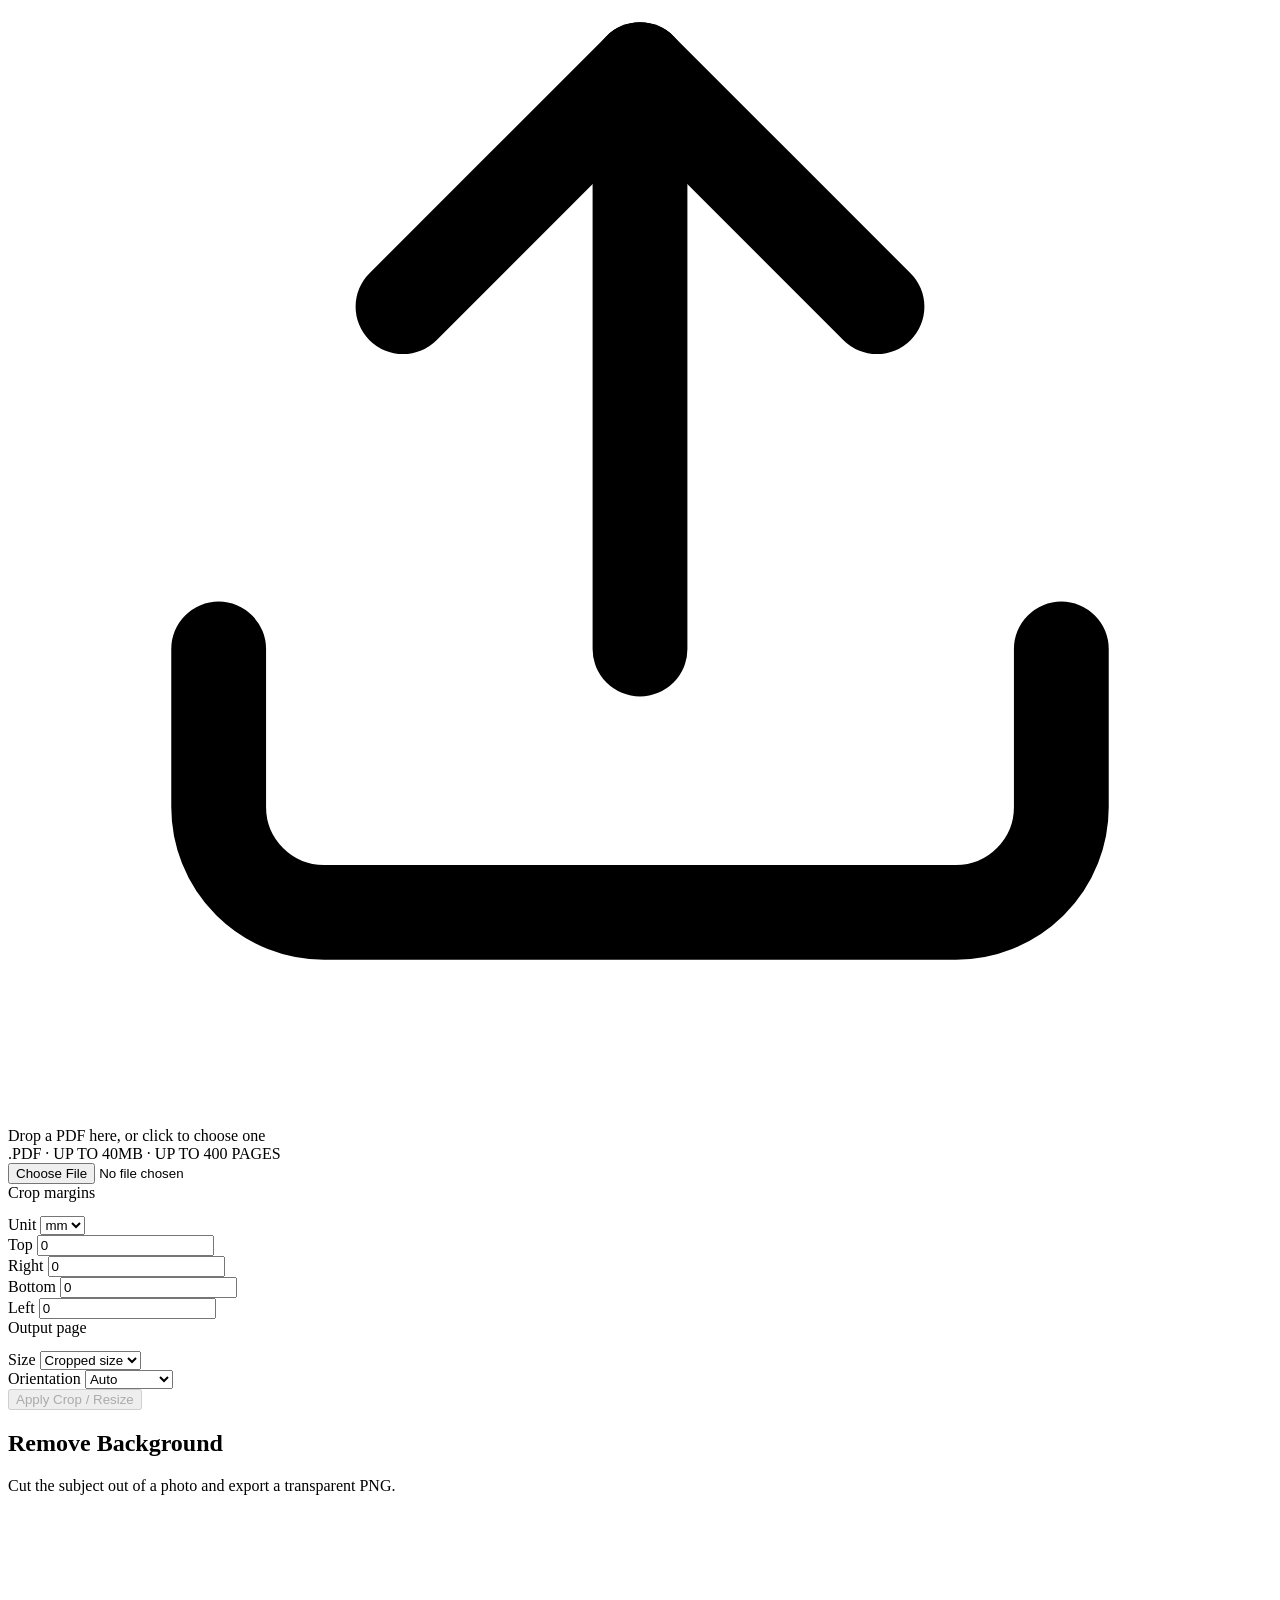
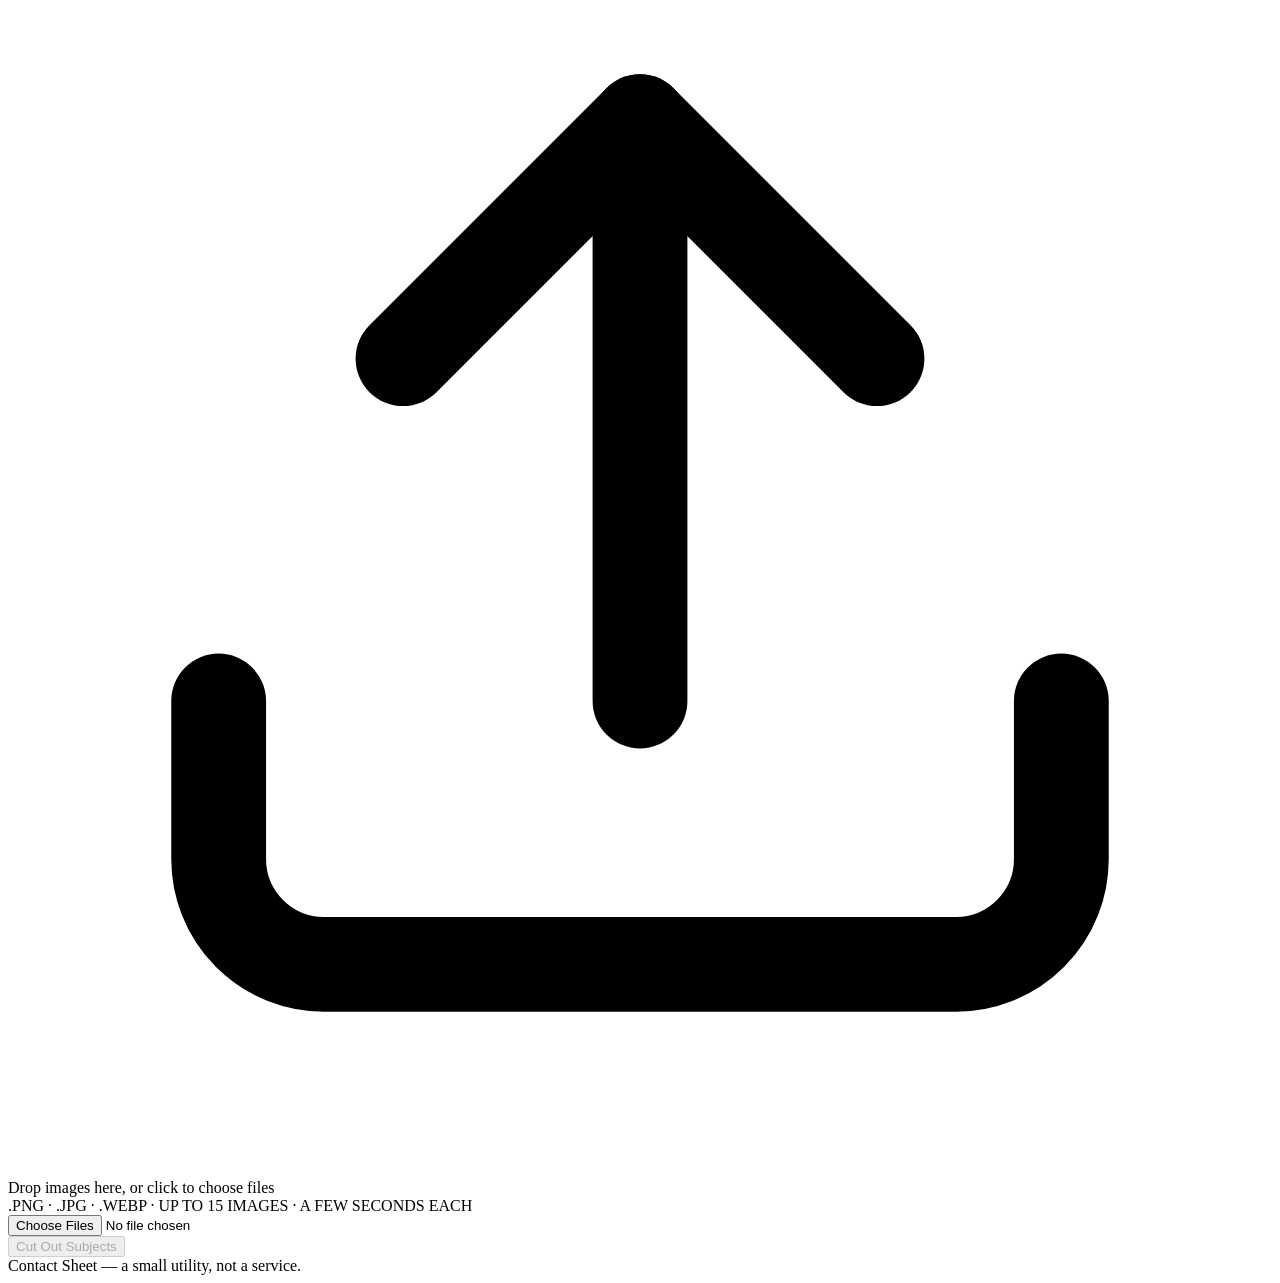
==== commit 99dd7d02: "fix on feature watermark and project strcuture Ui" ====
--- a/static/index.html
+++ b/static/index.html
@@ -3,669 +3,60 @@
 <head>
 <meta charset="UTF-8" />
 <meta name="viewport" content="width=device-width, initial-scale=1.0" />
-<title>Contact Sheet — PDF ⇄ Image Converter</title>
+<title>Contact Sheet — Free PDF &amp; Image Tools</title>
+<meta name="description" content="Free online PDF and image tools: convert PDF to images, images to PDF, combine and edit PDFs, remove pages, compress, add watermarks and page numbers, crop, and remove image backgrounds." />
+<meta name="application-name" content="Contact Sheet" />
+<meta name="robots" content="index, follow" />
+<link rel="canonical" href="%SITE_URL%/" />
+<link rel="icon" type="image/svg+xml" href="/favicon.svg" />
+<link rel="apple-touch-icon" href="/favicon.svg" />
+<meta name="theme-color" content="#3d5afe" />
+
+<!-- Link previews: Facebook, Telegram, LinkedIn, WhatsApp, Discord, Slack (Open Graph) -->
+<!-- %SITE_URL% is replaced by the server with the real address, since these need absolute URLs. -->
+<meta property="og:type" content="website" />
+<meta property="og:site_name" content="Contact Sheet" />
+<meta property="og:title" content="Contact Sheet — Free PDF &amp; Image Tools" />
+<meta property="og:description" content="Convert, combine, edit, compress and stamp PDFs. Turn PDFs into images and back, and remove image backgrounds — free, no sign-up." />
+<meta property="og:url" content="%SITE_URL%/" />
+<meta property="og:image" content="%SITE_URL%/og-image.png" />
+<meta property="og:image:secure_url" content="%SITE_URL%/og-image.png" />
+<meta property="og:image:type" content="image/png" />
+<meta property="og:image:width" content="1200" />
+<meta property="og:image:height" content="630" />
+<meta property="og:image:alt" content="Contact Sheet — free PDF and image tools" />
+<meta property="og:locale" content="en_US" />
+
+<!-- X (Twitter) -->
+<meta name="twitter:card" content="summary_large_image" />
+<meta name="twitter:title" content="Contact Sheet — Free PDF &amp; Image Tools" />
+<meta name="twitter:description" content="Convert, combine, edit, compress and stamp PDFs. Turn PDFs into images and back, and remove image backgrounds — free, no sign-up." />
+<meta name="twitter:image" content="%SITE_URL%/og-image.png" />
+<meta name="twitter:image:alt" content="Contact Sheet — free PDF and image tools" />
+
+<!-- Search engines -->
+<script type="application/ld+json">
+{
+  "@context": "https://schema.org",
+  "@type": "WebApplication",
+  "name": "Contact Sheet",
+  "url": "%SITE_URL%/",
+  "image": "%SITE_URL%/og-image.png",
+  "description": "Free online PDF and image tools: convert, combine, edit, compress, stamp and crop PDFs, and remove image backgrounds.",
+  "applicationCategory": "UtilitiesApplication",
+  "operatingSystem": "Any",
+  "offers": { "@type": "Offer", "price": "0", "priceCurrency": "USD" }
+}
+</script>
 <link rel="preconnect" href="https://fonts.googleapis.com">
 <link rel="preconnect" href="https://fonts.gstatic.com" crossorigin>
 <link href="https://fonts.googleapis.com/css2?family=Space+Grotesk:wght@500;600;700&family=Inter:wght@400;500;600&family=IBM+Plex+Mono:wght@400;500&display=swap" rel="stylesheet">
-<style>
-  :root{
-    --bg:#111214;
-    --sidebar-bg:#17181b;
-    --surface:#1b1c1f;
-    --surface-alt:#232427;
-    --border:#2a2b2f;
-    --border-strong:#37383e;
-    --text:#f1f1f3;
-    --text-muted:#9a9ba1;
-    --text-faint:#6c6d73;
-    --accent:#7c93ff;
-    --accent-hover:#93a6ff;
-    --accent-soft:rgba(124,147,255,.14);
-    --accent-ink:#0f1220;
-    --danger:#ff7a72;
-    --success:#3ecf8e;
-    --radius-sm:6px;
-    --radius:10px;
-    --radius-lg:14px;
-    --shadow-sm:0 1px 2px rgba(0,0,0,.2);
-    --shadow:0 4px 16px rgba(0,0,0,.28);
-    --font:'Inter',sans-serif;
-    --display:'Space Grotesk',sans-serif;
-    --mono:'IBM Plex Mono',monospace;
-  }
-
-  html.light-mode{
-    --bg:#f7f7f8;
-    --sidebar-bg:#ffffff;
-    --surface:#ffffff;
-    --surface-alt:#f2f3f5;
-    --border:#e5e6ea;
-    --border-strong:#d6d8dd;
-    --text:#17181c;
-    --text-muted:#686c74;
-    --text-faint:#9a9ea6;
-    --accent:#3d5afe;
-    --accent-hover:#2f46e0;
-    --accent-soft:#edf0ff;
-    --accent-ink:#ffffff;
-    --danger:#d9463c;
-    --success:#1f9d63;
-    --shadow-sm:0 1px 2px rgba(20,22,30,.05);
-    --shadow:0 8px 24px rgba(20,22,30,.08);
-  }
-
-  *{box-sizing:border-box;}
-  html,body{margin:0;padding:0;}
-  body{
-    background:var(--bg);
-    color:var(--text);
-    font-family:var(--font);
-    -webkit-font-smoothing:antialiased;
-    min-height:100vh;
-  }
-  ::selection{background:var(--accent-soft);color:var(--text);}
-  a{color:var(--accent);}
-  .mono{font-family:var(--mono);}
-  input[type=file]{display:none;}
-
-  /* ---------- app shell ---------- */
-  .app-shell{
-    display:flex;
-    min-height:100vh;
-    align-items:stretch;
-  }
-
-  /* ---------- sidebar ---------- */
-  .sidebar{
-    width:252px;
-    flex:0 0 252px;
-    background:var(--sidebar-bg);
-    border-right:1px solid var(--border);
-    display:flex;
-    flex-direction:column;
-    padding:22px 14px;
-    position:sticky;
-    top:0;
-    height:100vh;
-    overflow-y:auto;
-  }
-  .sidebar-brand{
-    display:flex;
-    align-items:center;
-    gap:11px;
-    padding:6px 8px 22px;
-  }
-  .brand-mark{
-    width:34px;height:34px;
-    flex:0 0 34px;
-    border-radius:9px;
-    background:var(--accent);
-    color:var(--accent-ink);
-    display:flex;align-items:center;justify-content:center;
-    font-family:var(--display);
-    font-weight:700;
-    font-size:13px;
-    letter-spacing:-.02em;
-  }
-  .brand-name{font-weight:600;font-size:14.5px;line-height:1.25;}
-  .brand-sub{font-size:11.5px;color:var(--text-muted);margin-top:1px;}
-
-  .sidebar-nav{
-    display:flex;
-    flex-direction:column;
-    gap:2px;
-    margin-top:6px;
-  }
-  .sidebar-nav button{
-    appearance:none;
-    border:none;
-    background:transparent;
-    color:var(--text-muted);
-    font-family:var(--font);
-    font-size:13.5px;
-    text-align:left;
-    padding:9px 10px;
-    border-radius:8px;
-    cursor:pointer;
-    display:flex;
-    align-items:center;
-    gap:10px;
-    transition:background .12s ease, color .12s ease;
-  }
-  .sidebar-nav button .nav-icon{
-    width:18px;
-    flex:0 0 18px;
-    text-align:center;
-    font-size:14px;
-    opacity:.85;
-  }
-  .sidebar-nav button:hover{background:var(--surface-alt);color:var(--text);}
-  .sidebar-nav button.active{background:var(--accent-soft);color:var(--accent);font-weight:600;}
-  .sidebar-nav button:focus-visible{outline:2px solid var(--accent);outline-offset:1px;}
-
-  .sidebar-foot{
-    margin-top:auto;
-    padding-top:16px;
-    border-top:1px solid var(--border);
-    display:flex;
-    flex-direction:column;
-    gap:8px;
-  }
-  .theme-toggle{
-    appearance:none;
-    width:100%;
-    background:var(--surface-alt);
-    border:1px solid var(--border);
-    color:var(--text-muted);
-    font-family:var(--font);
-    font-size:12.5px;
-    padding:9px 10px;
-    border-radius:8px;
-    cursor:pointer;
-    display:flex;
-    align-items:center;
-    justify-content:center;
-    gap:7px;
-    transition:all .15s ease;
-  }
-  .theme-toggle:hover{background:var(--border);color:var(--text);}
-  .theme-toggle:focus-visible{outline:2px solid var(--accent);outline-offset:1px;}
-  #api-indicator{
-    font-size:11px;
-    color:var(--text-faint);
-    text-align:center;
-    padding:2px 0 0;
-  }
-
-  /* ---------- main content ---------- */
-  .main{flex:1;min-width:0;}
-  .main-inner{
-    max-width:900px;
-    margin:0 auto;
-    padding:44px 32px 80px;
-  }
-
-  .content-header{margin-bottom:28px;}
-  .content-header h2{
-    font-family:var(--display);
-    font-weight:700;
-    font-size:23px;
-    letter-spacing:-.01em;
-    margin:0 0 6px;
-  }
-  .content-desc{
-    color:var(--text-muted);
-    font-size:14px;
-    line-height:1.55;
-    margin:0;
-    max-width:560px;
-  }
-
-  section.panel{display:none;}
-  section.panel.active{display:block;animation:fadeUp .25s ease;}
-  @keyframes fadeUp{from{opacity:0;transform:translateY(4px);}to{opacity:1;transform:translateY(0);}}
-
-  /* ---------- frame (main content card) ---------- */
-  .frame{
-    position:relative;
-    background:var(--surface);
-    border:1px solid var(--border);
-    border-radius:var(--radius-lg);
-    padding:28px 30px;
-    box-shadow:var(--shadow-sm);
-    overflow:hidden;
-  }
-
-  /* decorative darkroom bits from the old design: hidden, not removed, so
-     nothing else has to change if they're ever wanted back */
-  .sprockets{display:none;}
-
-  .scanline{
-    position:absolute;
-    top:0; left:0;
-    height:3px;
-    width:28%;
-    background:var(--accent);
-    border-radius:0 3px 3px 0;
-    opacity:0;
-    pointer-events:none;
-  }
-  .scanline.active{opacity:1;animation:loadbar 1.1s ease-in-out infinite;}
-  @keyframes loadbar{
-    0%{left:-28%;}
-    100%{left:100%;}
-  }
-
-  /* ---------- sub-tab pill switch (used inside Compress) ---------- */
-  .switch{
-    display:inline-flex;
-    gap:2px;
-    padding:3px;
-    background:var(--surface-alt);
-    border:1px solid var(--border);
-    border-radius:9px;
-    width:fit-content;
-  }
-  .switch button{
-    appearance:none;
-    border:none;
-    background:transparent;
-    color:var(--text-muted);
-    font-family:var(--font);
-    font-size:12.5px;
-    font-weight:500;
-    padding:7px 16px;
-    border-radius:6px;
-    cursor:pointer;
-    transition:background .12s ease, color .12s ease;
-  }
-  .switch button:hover{color:var(--text);}
-  .switch button.active{background:var(--surface);color:var(--text);box-shadow:var(--shadow-sm);}
-  .switch button:focus-visible{outline:2px solid var(--accent);outline-offset:1px;}
-
-  /* ---------- dropzone ---------- */
-  .dropzone{
-    border:1.5px dashed var(--border-strong);
-    border-radius:var(--radius);
-    padding:44px 24px;
-    text-align:center;
-    cursor:pointer;
-    background:var(--surface-alt);
-    transition:border-color .15s ease, background .15s ease;
-  }
-  .dropzone:hover, .dropzone.drag{
-    border-color:var(--accent);
-    background:var(--accent-soft);
-  }
-  .dropzone:focus-visible{outline:2px solid var(--accent);outline-offset:2px;}
-  .dropzone .glyph{
-    font-family:var(--display);
-    font-size:26px;
-    color:var(--accent);
-    margin-bottom:12px;
-    line-height:1;
-  }
-  .dropzone .primary{
-    font-size:15px;
-    font-weight:500;
-    margin-bottom:5px;
-  }
-  .dropzone .secondary{
-    font-family:var(--mono);
-    font-size:11px;
-    letter-spacing:.03em;
-    color:var(--text-faint);
-  }
-
-  /* ---------- controls row ---------- */
-  .controls{
-    display:flex;
-    flex-wrap:wrap;
-    gap:20px;
-    align-items:flex-end;
-    margin-top:22px;
-    padding-top:22px;
-    border-top:1px solid var(--border);
-  }
-  .field{display:flex;flex-direction:column;gap:7px;}
-  .field label{
-    font-family:var(--font);
-    font-size:11px;
-    font-weight:600;
-    letter-spacing:.04em;
-    text-transform:uppercase;
-    color:var(--text-faint);
-  }
-  .field select, .field input[type=text]{
-    background:var(--surface);
-    color:var(--text);
-    border:1px solid var(--border-strong);
-    border-radius:var(--radius-sm);
-    padding:9px 12px;
-    font-family:var(--font);
-    font-size:13px;
-    min-width:120px;
-    cursor:pointer;
-  }
-  .field input[type=text]{cursor:text;min-width:180px;}
-  .field select:focus-visible, .field input[type=text]:focus-visible{
-    outline:2px solid var(--accent);outline-offset:1px;border-color:var(--accent);
-  }
-  .field input[type=color]{
-    width:42px;
-    height:36px;
-    padding:2px;
-    background:var(--surface);
-    border:1px solid var(--border-strong);
-    border-radius:var(--radius-sm);
-    cursor:pointer;
-  }
-
-  .spacer{flex:1;}
-
-  button.primary-btn{
-    appearance:none;
-    border:none;
-    background:var(--accent);
-    color:var(--accent-ink);
-    font-family:var(--font);
-    font-size:13.5px;
-    font-weight:600;
-    padding:11px 24px;
-    border-radius:var(--radius-sm);
-    cursor:pointer;
-    transition:background .15s ease, transform .1s ease;
-    box-shadow:var(--shadow-sm);
-  }
-  button.primary-btn:hover:not(:disabled){background:var(--accent-hover);}
-  button.primary-btn:active:not(:disabled){transform:scale(.98);}
-  button.primary-btn:disabled{background:var(--border-strong);color:var(--text-faint);box-shadow:none;cursor:not-allowed;}
-  button.primary-btn:focus-visible{outline:2px solid var(--accent);outline-offset:2px;}
-
-  button.ghost-btn{
-    appearance:none;
-    background:transparent;
-    border:1px solid var(--border-strong);
-    color:var(--text-muted);
-    font-family:var(--font);
-    font-size:12.5px;
-    font-weight:500;
-    padding:8px 14px;
-    border-radius:var(--radius-sm);
-    cursor:pointer;
-    transition:border-color .15s ease, color .15s ease, background .15s ease;
-  }
-  button.ghost-btn:hover{border-color:var(--text-muted);color:var(--text);background:var(--surface-alt);}
-  button.ghost-btn:focus-visible{outline:2px solid var(--accent);}
-
-  /* ---------- status / error ---------- */
-  .status-line{
-    font-family:var(--font);
-    font-size:12.5px;
-    color:var(--text-muted);
-    margin-top:14px;
-    min-height:16px;
-  }
-  .status-line.error{color:var(--danger);}
-  .status-line.ok{color:var(--success);}
-
-  /* ---------- results ---------- */
-  .results{margin-top:36px;}
-  .results-head{
-    display:flex;
-    align-items:baseline;
-    justify-content:space-between;
-    flex-wrap:wrap;
-    gap:12px;
-    margin-bottom:18px;
-  }
-  .results-head h2{
-    font-family:var(--display);
-    font-weight:700;
-    font-size:17px;
-    margin:0;
-  }
-  .results-meta{
-    font-family:var(--mono);
-    font-size:11.5px;
-    color:var(--text-muted);
-  }
-
-  .grid{
-    display:grid;
-    grid-template-columns:repeat(auto-fill,minmax(170px,1fr));
-    gap:16px;
-  }
-  .print-card{
-    background:var(--surface-alt);
-    border:1px solid var(--border);
-    border-radius:var(--radius);
-    overflow:hidden;
-    color:var(--text);
-    position:relative;
-  }
-  .print-card .sprocket-strip{display:none;}
-  .print-card img{
-    display:block;
-    width:100%;
-    aspect-ratio:3/4;
-    object-fit:cover;
-    background:var(--surface);
-  }
-  .print-caption{padding:10px 12px 12px;}
-  .print-caption .fname{
-    font-family:var(--mono);
-    font-size:11px;
-    word-break:break-all;
-    display:block;
-    margin-bottom:4px;
-    color:var(--text);
-  }
-  .print-caption .meta{
-    font-family:var(--mono);
-    font-size:10.5px;
-    color:var(--text-faint);
-    display:flex;
-    justify-content:space-between;
-    align-items:center;
-  }
-  .print-caption a{
-    color:var(--accent);
-    text-decoration:none;
-    border-bottom:1px solid transparent;
-  }
-  .print-caption a:hover{border-color:var(--accent);}
-  .remove-page{
-    position:absolute;
-    top:6px;
-    right:6px;
-    z-index:2;
-    width:24px;
-    height:24px;
-    border-radius:50%;
-    border:1px solid var(--border);
-    background:var(--surface);
-    color:var(--text);
-    font-size:15px;
-    line-height:1;
-    cursor:pointer;
-    display:flex;
-    align-items:center;
-    justify-content:center;
-  }
-  .remove-page:hover{background:var(--danger);color:#fff;border-color:var(--danger);}
-  .print-card.removed{opacity:0.4;}
-  .print-card.removed .remove-page{background:var(--danger);color:#fff;border-color:var(--danger);}
-  .print-card.removed .remove-page::before{content:'↺';}
-  .print-card.removed .remove-page{font-size:0;}
-  .print-card.removed .remove-page::before{font-size:14px;}
-
-  /* ---------- filmstrip (images -> pdf staged list) ---------- */
-  .filmstrip{
-    display:flex;
-    flex-wrap:wrap;
-    gap:14px;
-    margin-top:22px;
-  }
-  .film-item{
-    width:120px;
-    background:var(--surface-alt);
-    border:1px solid var(--border);
-    border-radius:var(--radius);
-    overflow:hidden;
-  }
-  .film-item .thumb-wrap{
-    width:100%;
-    aspect-ratio:3/4;
-    background:var(--surface);
-    display:flex;align-items:center;justify-content:center;
-    overflow:hidden;
-  }
-  .film-item img{width:100%;height:100%;object-fit:cover;}
-  .film-item .film-foot{padding:8px;display:flex;flex-direction:column;gap:6px;}
-  .film-item .film-name{
-    font-family:var(--mono);
-    font-size:10px;
-    color:var(--text-muted);
-    white-space:nowrap;
-    overflow:hidden;
-    text-overflow:ellipsis;
-  }
-  .film-item .film-order{display:flex;gap:4px;}
-  .film-item .film-order button{
-    flex:1;
-    background:var(--surface);
-    border:1px solid var(--border-strong);
-    color:var(--text-muted);
-    font-family:var(--mono);
-    font-size:10px;
-    padding:4px 0;
-    cursor:pointer;
-    border-radius:4px;
-  }
-  .film-item .film-order button:hover{color:var(--text);border-color:var(--text-muted);}
-  .film-item .film-order button.remove:hover{color:var(--danger);border-color:var(--danger);}
-
-  /* ---------- page-grid (Edit PDF: merge / reorder / rotate / delete) ---------- */
-  .page-grid{
-    display:grid;
-    grid-template-columns:repeat(auto-fill,minmax(150px,1fr));
-    gap:16px;
-    margin-top:20px;
-  }
-  .page-card{
-    background:var(--surface-alt);
-    border:1px solid var(--border);
-    border-radius:var(--radius);
-    overflow:hidden;
-  }
-  .page-card .page-thumb-wrap{
-    width:100%;
-    aspect-ratio:3/4;
-    background:var(--surface);
-    display:flex;align-items:center;justify-content:center;
-    overflow:hidden;
-  }
-  .page-card .page-thumb-wrap img{max-width:100%;max-height:100%;transition:transform .15s ease;}
-  .page-card .page-foot{padding:8px;display:flex;flex-direction:column;gap:6px;}
-  .page-card .page-label{
-    font-family:var(--mono);
-    font-size:10px;
-    color:var(--text-muted);
-    white-space:nowrap;
-    overflow:hidden;
-    text-overflow:ellipsis;
-  }
-  .page-card .page-actions{display:flex;gap:4px;}
-  .page-card .page-actions button{
-    flex:1;
-    background:var(--surface);
-    border:1px solid var(--border-strong);
-    color:var(--text-muted);
-    font-family:var(--mono);
-    font-size:11px;
-    padding:5px 0;
-    cursor:pointer;
-    border-radius:4px;
-  }
-  .page-card .page-actions button:hover{color:var(--text);border-color:var(--text-muted);}
-  .page-card .page-actions button.remove:hover{color:var(--danger);border-color:var(--danger);}
-
-  /* Remove Pages: click a card to mark it for removal */
-  .page-card.selectable{cursor:pointer;position:relative;transition:border-color .12s ease, opacity .12s ease;}
-  .page-card.selectable:hover{border-color:var(--text-muted);}
-  .page-card.marked{border-color:var(--danger);opacity:.45;}
-  .page-card.marked::after{
-    content:'✕';position:absolute;top:8px;right:8px;
-    width:24px;height:24px;border-radius:50%;
-    background:var(--danger);color:#fff;font-size:13px;
-    display:flex;align-items:center;justify-content:center;
-  }
-  .page-card.marked .page-label{color:var(--danger);text-decoration:line-through;}
-
-  /* ---------- stamp panel sections ---------- */
-  .stamp-section{
-    margin-top:22px;
-    padding-top:20px;
-    border-top:1px solid var(--border);
-  }
-  .stamp-section-title{
-    font-family:var(--font);
-    font-size:11px;
-    font-weight:700;
-    letter-spacing:.06em;
-    text-transform:uppercase;
-    color:var(--accent);
-  }
-
-  /* ---------- transparency checkerboard for cutout previews ---------- */
-  .print-card.transparent img{
-    background-image:
-      linear-gradient(45deg, var(--border-strong) 25%, transparent 25%),
-      linear-gradient(-45deg, var(--border-strong) 25%, transparent 25%),
-      linear-gradient(45deg, transparent 75%, var(--border-strong) 75%),
-      linear-gradient(-45deg, transparent 75%, var(--border-strong) 75%);
-    background-size:16px 16px;
-    background-position:0 0, 0 8px, 8px -8px, -8px 0px;
-  }
-
-  /* ---------- empty note ---------- */
-  .hint{
-    font-family:var(--font);
-    font-size:11.5px;
-    color:var(--text-faint);
-    margin-top:10px;
-  }
-
-  /* ---------- footer ---------- */
-  footer{
-    margin-top:56px;
-    padding-top:20px;
-    border-top:1px solid var(--border);
-    color:var(--text-faint);
-    font-family:var(--font);
-    font-size:11.5px;
-    display:flex;
-    justify-content:space-between;
-    flex-wrap:wrap;
-    gap:8px;
-  }
-
-  @media (prefers-reduced-motion: reduce){
-    .scanline.active{animation:none;opacity:1;}
-    section.panel.active{animation:none;}
-  }
-
-  @media (max-width:860px){
-    .app-shell{flex-direction:column;}
-    .sidebar{
-      width:100%;flex:none;height:auto;position:relative;
-      flex-direction:row;flex-wrap:wrap;align-items:center;
-      padding:14px 16px;gap:0;
-    }
-    .sidebar-brand{padding:0;margin-right:auto;}
-    .sidebar-nav{
-      order:3;width:100%;margin-top:14px;
-      flex-direction:row;flex-wrap:nowrap;overflow-x:auto;
-      -webkit-overflow-scrolling:touch;
-      padding-bottom:2px;
-    }
-    .sidebar-nav button{white-space:nowrap;flex:0 0 auto;}
-    .sidebar-foot{
-      order:2;margin-top:0;border-top:none;padding-top:0;
-      flex-direction:row;width:auto;
-    }
-    .theme-toggle{width:auto;padding:8px 12px;}
-    #api-indicator{display:none;}
-    .main-inner{padding:28px 18px 60px;}
-    .frame{padding:22px 18px;}
-  }
-
-  @media (max-width:640px){
-    .controls{gap:16px;}
-    .field select{min-width:100px;}
-  }
-</style>
+<link rel="stylesheet" href="/css/base.css" />
+<link rel="stylesheet" href="/css/layout.css" />
+<link rel="stylesheet" href="/css/components.css" />
+<link rel="stylesheet" href="/css/tools.css" />
+<link rel="stylesheet" href="/css/notify.css" />
+<link rel="stylesheet" href="/css/responsive.css" />
 </head>
 <body>
 
@@ -673,7 +64,7 @@
 
   <aside class="sidebar">
     <div class="sidebar-brand">
-      <div class="brand-mark">CS</div>
+      <div class="brand-mark"><svg width="20" height="20" viewBox="0 0 24 24" fill="none" stroke="currentColor" stroke-width="2" stroke-linecap="round" stroke-linejoin="round" aria-hidden="true"><path d="M14 3H7a2 2 0 0 0-2 2v14a2 2 0 0 0 2 2h10a2 2 0 0 0 2-2V8z"/><path d="M14 3v5h5"/><circle cx="9.5" cy="12.5" r="1.3"/><path d="M19 18l-4-4-7 7"/></svg></div>
       <div>
         <div class="brand-name">Contact Sheet</div>
         <div class="brand-sub">PDF &amp; image tools</div>
@@ -681,23 +72,23 @@
     </div>
 
     <nav class="sidebar-nav" role="tablist" aria-label="Tools">
-      <button class="active" id="tab-p2i" role="tab" aria-selected="true"><span class="nav-icon"></span>PDF → Images</button>
-      <button id="tab-i2p" role="tab" aria-selected="false"><span class="nav-icon"></span>Images → PDF</button>
-      <button id="tab-combine" role="tab" aria-selected="false"><span class="nav-icon"></span>Combine PDF</button>
-      <button id="tab-edit" role="tab" aria-selected="false"><span class="nav-icon"></span>Edit PDF</button>
-      <button id="tab-rmpages" role="tab" aria-selected="false"><span class="nav-icon"></span>Remove Pages</button>
-      <button id="tab-compress" role="tab" aria-selected="false"><span class="nav-icon"></span>Compress</button>
-      <button id="tab-stamp" role="tab" aria-selected="false"><span class="nav-icon"></span>Stamp</button>
-      <button id="tab-crop" role="tab" aria-selected="false"><span class="nav-icon"></span>Crop / Resize</button>
-      <button id="tab-removebg" role="tab" aria-selected="false"><span class="nav-icon"></span>Remove BG</button>
+      <button class="active" id="tab-p2i" role="tab" aria-selected="true"><span class="nav-icon"><svg viewBox="0 0 24 24" fill="none" stroke="currentColor" stroke-width="1.8" stroke-linecap="round" stroke-linejoin="round" aria-hidden="true"><rect x="3" y="4" width="18" height="16" rx="2"/><circle cx="9" cy="10" r="1.6"/><path d="M21 16l-5-5-9 9"/></svg></span>PDF → Images</button>
+      <button id="tab-i2p" role="tab" aria-selected="false"><span class="nav-icon"><svg viewBox="0 0 24 24" fill="none" stroke="currentColor" stroke-width="1.8" stroke-linecap="round" stroke-linejoin="round" aria-hidden="true"><path d="M14 3H7a2 2 0 0 0-2 2v14a2 2 0 0 0 2 2h10a2 2 0 0 0 2-2V8z"/><path d="M14 3v5h5"/><path d="M9 13h6M9 17h4"/></svg></span>Images → PDF</button>
+      <button id="tab-combine" role="tab" aria-selected="false"><span class="nav-icon"><svg viewBox="0 0 24 24" fill="none" stroke="currentColor" stroke-width="1.8" stroke-linecap="round" stroke-linejoin="round" aria-hidden="true"><rect x="8" y="3" width="12" height="14" rx="2"/><path d="M16 21H6a2 2 0 0 1-2-2V7"/></svg></span>Combine PDF</button>
+      <button id="tab-edit" role="tab" aria-selected="false"><span class="nav-icon"><svg viewBox="0 0 24 24" fill="none" stroke="currentColor" stroke-width="1.8" stroke-linecap="round" stroke-linejoin="round" aria-hidden="true"><path d="M12 20h9"/><path d="M16.5 3.5a2.1 2.1 0 0 1 3 3L7 19l-4 1 1-4z"/></svg></span>Edit PDF</button>
+      <button id="tab-rmpages" role="tab" aria-selected="false"><span class="nav-icon"><svg viewBox="0 0 24 24" fill="none" stroke="currentColor" stroke-width="1.8" stroke-linecap="round" stroke-linejoin="round" aria-hidden="true"><path d="M3 6h18"/><path d="M8 6V4h8v2"/><path d="M6 6l1 14h10l1-14"/><path d="M10 11v5M14 11v5"/></svg></span>Remove Pages</button>
+      <button id="tab-compress" role="tab" aria-selected="false"><span class="nav-icon"><svg viewBox="0 0 24 24" fill="none" stroke="currentColor" stroke-width="1.8" stroke-linecap="round" stroke-linejoin="round" aria-hidden="true"><path d="M4 14h6v6"/><path d="M20 10h-6V4"/><path d="M14 10l7-7"/><path d="M3 21l7-7"/></svg></span>Compress</button>
+      <button id="tab-stamp" role="tab" aria-selected="false"><span class="nav-icon"><svg viewBox="0 0 24 24" fill="none" stroke="currentColor" stroke-width="1.8" stroke-linecap="round" stroke-linejoin="round" aria-hidden="true"><path d="M9 3h6v5l-1 4h-4l-1-4z"/><path d="M4 16h16v3H4z"/><path d="M6 12h12v4H6z"/></svg></span>Stamp</button>
+      <button id="tab-unwatermark" role="tab" aria-selected="false"><span class="nav-icon"><svg viewBox="0 0 24 24" fill="none" stroke="currentColor" stroke-width="1.8" stroke-linecap="round" stroke-linejoin="round" aria-hidden="true"><path d="M12 3s-6 6.6-6 11a6 6 0 0 0 9.6 4.8"/><path d="M17.7 14.6A6 6 0 0 0 18 14c0-1.9-1.1-4.1-2.4-6"/><path d="M3 3l18 18"/></svg></span>Remove Watermark</button>
+      <button id="tab-crop" role="tab" aria-selected="false"><span class="nav-icon"><svg viewBox="0 0 24 24" fill="none" stroke="currentColor" stroke-width="1.8" stroke-linecap="round" stroke-linejoin="round" aria-hidden="true"><path d="M6 2v14a2 2 0 0 0 2 2h14"/><path d="M18 22V8a2 2 0 0 0-2-2H2"/></svg></span>Crop / Resize</button>
+      <button id="tab-removebg" role="tab" aria-selected="false"><span class="nav-icon"><svg viewBox="0 0 24 24" fill="none" stroke="currentColor" stroke-width="1.8" stroke-linecap="round" stroke-linejoin="round" aria-hidden="true"><path d="M15 4V2M15 16v-2M8 9h2M20 9h2M17.8 11.8l1.4 1.4M17.8 6.2l1.4-1.4M12.2 6.2l-1.4-1.4"/><path d="M15 9l-12 12"/></svg></span>Remove BG</button>
     </nav>
 
     <div class="sidebar-foot">
       <button class="theme-toggle" id="theme-toggle" aria-label="Toggle theme">
-        <span id="theme-icon">🌙</span>
+        <span id="theme-icon" class="theme-icon"></span>
         <span id="theme-label">Light</span>
       </button>
-      <span id="api-indicator" class="mono">API: checking…</span>
     </div>
   </aside>
 
@@ -713,7 +104,7 @@
       <div class="scanline" id="scan-p2i"></div>
 
       <div class="dropzone" id="drop-p2i" tabindex="0" role="button" aria-label="Choose one or more PDF files">
-        <div class="glyph">⇊</div>
+        <div class="glyph"><svg viewBox="0 0 24 24" fill="none" stroke="currentColor" stroke-width="1.8" stroke-linecap="round" stroke-linejoin="round" aria-hidden="true"><path d="M12 15V4"/><path d="M7.5 8.5L12 4l4.5 4.5"/><path d="M4 15v3a2 2 0 0 0 2 2h12a2 2 0 0 0 2-2v-3"/></svg></div>
         <div class="primary" id="drop-p2i-primary">Drop PDFs here, or click to choose files</div>
         <div class="secondary">.PDF · UP TO 10 FILES · 20MB EACH · UP TO 400 PAGES TOTAL</div>
         <input type="file" id="file-p2i" accept="application/pdf,.pdf" multiple />
@@ -767,7 +158,7 @@
       <div class="scanline" id="scan-i2p"></div>
 
       <div class="dropzone" id="drop-i2p" tabindex="0" role="button" aria-label="Choose image files">
-        <div class="glyph">⇊</div>
+        <div class="glyph"><svg viewBox="0 0 24 24" fill="none" stroke="currentColor" stroke-width="1.8" stroke-linecap="round" stroke-linejoin="round" aria-hidden="true"><path d="M12 15V4"/><path d="M7.5 8.5L12 4l4.5 4.5"/><path d="M4 15v3a2 2 0 0 0 2 2h12a2 2 0 0 0 2-2v-3"/></svg></div>
         <div class="primary">Drop images here, or click to choose files</div>
         <div class="secondary">.PNG · .JPG · .WEBP · UP TO 60 IMAGES</div>
         <div class="secondary" style="margin-top:6px;">TIP: IN THE FILE DIALOG, HOLD ⌘ (MAC) OR CTRL (WINDOWS) TO PICK SEVERAL AT ONCE — OR JUST DRAG A WHOLE FOLDER IN</div>
@@ -801,7 +192,7 @@
           <div class="sprocket-strip"><span></span><span></span><span></span><span></span><span></span><span></span><span></span><span></span></div>
           <div style="padding:36px 12px;text-align:center;">
             <div style="font-family:'Space Grotesk',sans-serif;font-size:15px;margin-bottom:14px;">converted.pdf</div>
-            <a class="mono" id="link-pdf" href="#" download="converted.pdf" style="display:inline-block;padding:10px 18px;background:var(--amber);color:#14161b;border-radius:2px;text-decoration:none;font-size:12px;">↓ Download PDF</a>
+            <a class="download-btn" id="link-pdf" href="#" download="converted.pdf">↓ Download PDF</a>
           </div>
         </div>
       </div>
@@ -817,20 +208,22 @@
       <div class="scanline" id="scan-combine"></div>
 
       <div class="dropzone" id="drop-combine" tabindex="0" role="button" aria-label="Choose PDF files to combine">
-        <div class="glyph">PDF</div>
+        <div class="glyph"><svg viewBox="0 0 24 24" fill="none" stroke="currentColor" stroke-width="1.8" stroke-linecap="round" stroke-linejoin="round" aria-hidden="true"><path d="M12 15V4"/><path d="M7.5 8.5L12 4l4.5 4.5"/><path d="M4 15v3a2 2 0 0 0 2 2h12a2 2 0 0 0 2-2v-3"/></svg></div>
         <div class="primary" id="drop-combine-primary">Drop PDFs here, or click to choose files</div>
         <div class="secondary">.PDF - UP TO 10 FILES - UP TO 400 PAGES TOTAL</div>
         <input type="file" id="file-combine" accept="application/pdf,.pdf" multiple />
       </div>
 
-      <div class="hint" id="combine-hint" style="display:none;">Order below sets the combined PDF order - use up/down to rearrange.</div>
-      <div class="filmstrip" id="combine-list"></div>
+      <div class="source-chips" id="combine-sources"></div>
+      <div class="hint" id="combine-hint" style="display:none;">Every page is shown in final order · drag a page to move it (or use ← →) · ✕ removes a page · drop more PDFs above to add them</div>
+      <div class="page-grid" id="combine-grid"></div>
 
       <div class="controls" id="controls-combine" style="display:none;">
         <div class="field">
           <label for="combine-name">Output filename</label>
           <input type="text" id="combine-name" value="combined.pdf" class="mono" />
         </div>
+        <button class="ghost-btn" id="btn-combine-reset">Reset order</button>
         <div class="spacer"></div>
         <button class="primary-btn" id="btn-combine" disabled>Combine PDF</button>
       </div>
@@ -848,7 +241,7 @@
           <div class="sprocket-strip"><span></span><span></span><span></span><span></span><span></span><span></span><span></span><span></span></div>
           <div style="padding:36px 12px;text-align:center;">
             <div style="font-family:'Space Grotesk',sans-serif;font-size:15px;margin-bottom:14px;" id="combine-out-name">combined.pdf</div>
-            <a class="mono" id="link-combine" href="#" download="combined.pdf" style="display:inline-block;padding:10px 18px;background:var(--amber);color:#14161b;border-radius:2px;text-decoration:none;font-size:12px;">Download PDF</a>
+            <a class="download-btn" id="link-combine" href="#" download="combined.pdf">↓ Download PDF</a>
           </div>
         </div>
       </div>
@@ -864,7 +257,7 @@
       <div class="scanline" id="scan-edit"></div>
 
       <div class="dropzone" id="drop-edit" tabindex="0" role="button" aria-label="Choose one or more PDFs">
-        <div class="glyph">⇊</div>
+        <div class="glyph"><svg viewBox="0 0 24 24" fill="none" stroke="currentColor" stroke-width="1.8" stroke-linecap="round" stroke-linejoin="round" aria-hidden="true"><path d="M12 15V4"/><path d="M7.5 8.5L12 4l4.5 4.5"/><path d="M4 15v3a2 2 0 0 0 2 2h12a2 2 0 0 0 2-2v-3"/></svg></div>
         <div class="primary" id="drop-edit-primary">Drop one or more PDFs here, or click to choose</div>
         <div class="secondary">.PDF · DROP SEVERAL TO MERGE THEM · UP TO 400 PAGES TOTAL</div>
         <input type="file" id="file-edit" accept="application/pdf,.pdf" multiple />
@@ -903,7 +296,7 @@
           <div class="sprocket-strip"><span></span><span></span><span></span><span></span><span></span><span></span><span></span><span></span></div>
           <div style="padding:36px 12px;text-align:center;">
             <div style="font-family:'Space Grotesk',sans-serif;font-size:15px;margin-bottom:14px;" id="edit-out-name">edited.pdf</div>
-            <a class="mono" id="link-edit" href="#" download="edited.pdf" style="display:inline-block;padding:10px 18px;background:var(--amber);color:#14161b;border-radius:2px;text-decoration:none;font-size:12px;">↓ Download PDF</a>
+            <a class="download-btn" id="link-edit" href="#" download="edited.pdf">↓ Download PDF</a>
           </div>
         </div>
       </div>
@@ -919,7 +312,7 @@
       <div class="scanline" id="scan-rmpages"></div>
 
       <div class="dropzone" id="drop-rmpages" tabindex="0" role="button" aria-label="Choose a PDF">
-        <div class="glyph">⇊</div>
+        <div class="glyph"><svg viewBox="0 0 24 24" fill="none" stroke="currentColor" stroke-width="1.8" stroke-linecap="round" stroke-linejoin="round" aria-hidden="true"><path d="M12 15V4"/><path d="M7.5 8.5L12 4l4.5 4.5"/><path d="M4 15v3a2 2 0 0 0 2 2h12a2 2 0 0 0 2-2v-3"/></svg></div>
         <div class="primary" id="drop-rmpages-primary">Drop a PDF here, or click to choose</div>
         <div class="secondary">.PDF · ONE FILE · UP TO 40MB · UP TO 400 PAGES</div>
         <input type="file" id="file-rmpages" accept="application/pdf,.pdf" />
@@ -951,7 +344,7 @@
           <div class="sprocket-strip"><span></span><span></span><span></span><span></span><span></span><span></span><span></span><span></span></div>
           <div style="padding:36px 12px;text-align:center;">
             <div style="font-family:'Space Grotesk',sans-serif;font-size:15px;margin-bottom:14px;word-break:break-all;" id="rmpages-out-name">document.pdf</div>
-            <a class="mono" id="link-rmpages" href="#" download="document.pdf" style="display:inline-block;padding:10px 18px;background:var(--amber);color:#14161b;border-radius:2px;text-decoration:none;font-size:12px;">↓ Download PDF</a>
+            <a class="download-btn" id="link-rmpages" href="#" download="document.pdf">↓ Download PDF</a>
           </div>
         </div>
       </div>
@@ -972,8 +365,8 @@
       </div>
 
       <div id="cpdf-block">
-        <div class="dropzone" id="drop-cpdf" tabindex="0" role="button" aria-label="Choose a PDF to compress">
-          <div class="glyph">⇊</div>
+        <div class="dropzone" id="drop-cpdf" data-mode-button="subtab-cpdf" tabindex="0" role="button" aria-label="Choose a PDF to compress">
+          <div class="glyph"><svg viewBox="0 0 24 24" fill="none" stroke="currentColor" stroke-width="1.8" stroke-linecap="round" stroke-linejoin="round" aria-hidden="true"><path d="M12 15V4"/><path d="M7.5 8.5L12 4l4.5 4.5"/><path d="M4 15v3a2 2 0 0 0 2 2h12a2 2 0 0 0 2-2v-3"/></svg></div>
           <div class="primary" id="drop-cpdf-primary">Drop a PDF here, or click to choose one</div>
           <div class="secondary">.PDF · UP TO 40MB</div>
           <input type="file" id="file-cpdf" accept="application/pdf,.pdf" />
@@ -1017,7 +410,7 @@
               <div style="padding:36px 12px;text-align:center;">
                 <div style="font-family:'Space Grotesk',sans-serif;font-size:15px;margin-bottom:6px;">compressed.pdf</div>
                 <div class="mono" id="cpdf-size-badge" style="font-size:11px;color:#5c5a52;margin-bottom:14px;"></div>
-                <a class="mono" id="link-cpdf" href="#" download="compressed.pdf" style="display:inline-block;padding:10px 18px;background:var(--amber);color:#14161b;border-radius:2px;text-decoration:none;font-size:12px;">↓ Download PDF</a>
+                <a class="download-btn" id="link-cpdf" href="#" download="compressed.pdf">↓ Download PDF</a>
               </div>
             </div>
           </div>
@@ -1025,8 +418,8 @@
       </div>
 
       <div id="cimg-block" style="display:none;">
-        <div class="dropzone" id="drop-cimg" tabindex="0" role="button" aria-label="Choose images to compress">
-          <div class="glyph">⇊</div>
+        <div class="dropzone" id="drop-cimg" data-mode-button="subtab-cimg" tabindex="0" role="button" aria-label="Choose images to compress">
+          <div class="glyph"><svg viewBox="0 0 24 24" fill="none" stroke="currentColor" stroke-width="1.8" stroke-linecap="round" stroke-linejoin="round" aria-hidden="true"><path d="M12 15V4"/><path d="M7.5 8.5L12 4l4.5 4.5"/><path d="M4 15v3a2 2 0 0 0 2 2h12a2 2 0 0 0 2-2v-3"/></svg></div>
           <div class="primary" id="drop-cimg-primary">Drop images here, or click to choose files</div>
           <div class="secondary">.PNG · .JPG · .WEBP · UP TO 60 IMAGES</div>
           <input type="file" id="file-cimg" accept="image/png,image/jpeg,image/webp" multiple />
@@ -1084,7 +477,7 @@
       <div class="scanline" id="scan-stamp"></div>
 
       <div class="dropzone" id="drop-stamp" tabindex="0" role="button" aria-label="Choose a PDF to stamp">
-        <div class="glyph">⇊</div>
+        <div class="glyph"><svg viewBox="0 0 24 24" fill="none" stroke="currentColor" stroke-width="1.8" stroke-linecap="round" stroke-linejoin="round" aria-hidden="true"><path d="M12 15V4"/><path d="M7.5 8.5L12 4l4.5 4.5"/><path d="M4 15v3a2 2 0 0 0 2 2h12a2 2 0 0 0 2-2v-3"/></svg></div>
         <div class="primary" id="drop-stamp-primary">Drop a PDF here, or click to choose one</div>
         <div class="secondary">.PDF · UP TO 40MB · UP TO 400 PAGES</div>
         <input type="file" id="file-stamp" accept="application/pdf,.pdf" />
@@ -1207,10 +600,201 @@
           <div class="sprocket-strip"><span></span><span></span><span></span><span></span><span></span><span></span><span></span><span></span></div>
           <div style="padding:36px 12px;text-align:center;">
             <div style="font-family:'Space Grotesk',sans-serif;font-size:15px;margin-bottom:14px;" id="stamp-out-name">stamped.pdf</div>
-            <a class="mono" id="link-stamp" href="#" download="stamped.pdf" style="display:inline-block;padding:10px 18px;background:var(--amber);color:#14161b;border-radius:2px;text-decoration:none;font-size:12px;">↓ Download PDF</a>
-          </div>
-        </div>
-      </div>
+            <a class="download-btn" id="link-stamp" href="#" download="stamped.pdf">↓ Download PDF</a>
+          </div>
+        </div>
+      </div>
+    </div>
+  </section>
+
+  <!-- ============ REMOVE WATERMARK ============ -->
+  <section class="panel" id="panel-unwatermark">
+    <div class="content-header"><h2>Remove Watermark</h2><p class="content-desc">Remove watermarks from PDFs — text, watermark layers, stamps and scanned pages — or from photos and screenshots by painting over them.</p></div>
+    <div class="frame" id="frame-unwatermark">
+      <div class="sprockets left"></div>
+      <div class="sprockets right"></div>
+      <div class="scanline" id="scan-unwatermark"></div>
+
+      <div class="switch" style="margin:0 0 24px;" role="tablist" aria-label="Remove watermark from">
+        <button class="active" id="wm-mode-pdf" role="tab" aria-selected="true">PDF</button>
+        <button id="wm-mode-img" role="tab" aria-selected="false">Image</button>
+      </div>
+
+      <!-- ---------- PDF mode ---------- -->
+      <div id="wm-pdf-block">
+        <div class="dropzone" id="drop-unwatermark" data-mode-button="wm-mode-pdf" tabindex="0" role="button" aria-label="Choose a PDF to remove its watermark">
+          <div class="glyph"><svg viewBox="0 0 24 24" fill="none" stroke="currentColor" stroke-width="1.8" stroke-linecap="round" stroke-linejoin="round" aria-hidden="true"><path d="M12 15V4"/><path d="M7.5 8.5L12 4l4.5 4.5"/><path d="M4 15v3a2 2 0 0 0 2 2h12a2 2 0 0 0 2-2v-3"/></svg></div>
+          <div class="primary" id="drop-unwatermark-primary">Drop a PDF here, or click to choose one</div>
+          <div class="secondary">.PDF · UP TO 40MB · UP TO 400 PAGES</div>
+          <input type="file" id="file-unwatermark" accept="application/pdf,.pdf" />
+        </div>
+
+        <div class="stamp-section" id="wm-found" style="display:none;">
+          <div class="stamp-section-title">Found in this PDF</div>
+          <div class="wm-summary" id="wm-summary"></div>
+          <div class="wm-candidates" id="wm-candidates"></div>
+        </div>
+
+        <div class="stamp-section">
+          <div class="stamp-section-title">Watermark text</div>
+          <div class="controls" style="border-top:none;padding-top:0;margin-top:14px;">
+            <div class="field" style="flex:2;min-width:220px;">
+              <label for="wm-remove-text">Text to remove (optional)</label>
+              <input type="text" id="wm-remove-text" class="mono" placeholder="e.g. CONFIDENTIAL — separate several with commas" />
+            </div>
+            <div class="field">
+              <label for="wm-remove-stamps">Stamp annotations</label>
+              <select id="wm-remove-stamps">
+                <option value="false" selected>Keep</option>
+                <option value="true">Remove too</option>
+              </select>
+            </div>
+          </div>
+          <div class="hint" style="display:block;margin-top:12px;">Only text that is <em>entirely</em> the watermark is removed — a sentence that merely contains the same word is kept.</div>
+        </div>
+
+        <div class="stamp-section">
+          <div class="stamp-section-title">Scanned pages</div>
+          <div class="controls" style="border-top:none;padding-top:0;margin-top:14px;">
+            <label class="check-field"><input type="checkbox" id="wm-pdf-light" /> Remove pale watermark</label>
+            <div class="field range-field">
+              <label for="wm-pdf-strength">Strength <output id="wm-pdf-strength-val">50</output></label>
+              <input type="range" id="wm-pdf-strength" min="0" max="100" value="50" />
+            </div>
+          </div>
+          <div class="controls" style="border-top:none;padding-top:0;margin-top:14px;">
+            <label class="check-field"><input type="checkbox" id="wm-pdf-color-on" /> Remove a colour</label>
+            <div class="field">
+              <label for="wm-pdf-color">Colour</label>
+              <input type="color" id="wm-pdf-color" value="#d22828" />
+            </div>
+            <div class="field range-field">
+              <label for="wm-pdf-tolerance">Tolerance <output id="wm-pdf-tolerance-val">30</output></label>
+              <input type="range" id="wm-pdf-tolerance" min="0" max="100" value="30" />
+            </div>
+          </div>
+          <div class="hint" style="display:block;margin-top:12px;" id="wm-pdf-scan-hint">For PDFs made from scans or photos, where the watermark is part of the page picture. The pale option keeps dark text; the colour option is for coloured stamps (red, blue…).</div>
+        </div>
+
+        <div class="controls">
+          <div class="spacer"></div>
+          <button class="primary-btn" id="btn-unwatermark" disabled>Remove Watermark</button>
+        </div>
+        <div class="status-line" id="status-unwatermark"></div>
+      </div>
+
+      <!-- ---------- Image mode ---------- -->
+      <div id="wm-img-block" style="display:none;">
+        <div class="dropzone" id="drop-unwatermark-img" data-mode-button="wm-mode-img" tabindex="0" role="button" aria-label="Choose images to remove their watermark">
+          <div class="glyph"><svg viewBox="0 0 24 24" fill="none" stroke="currentColor" stroke-width="1.8" stroke-linecap="round" stroke-linejoin="round" aria-hidden="true"><path d="M12 15V4"/><path d="M7.5 8.5L12 4l4.5 4.5"/><path d="M4 15v3a2 2 0 0 0 2 2h12a2 2 0 0 0 2-2v-3"/></svg></div>
+          <div class="primary" id="drop-unwatermark-img-primary">Drop images here, or click to choose files</div>
+          <div class="secondary">.PNG · .JPG · .WEBP · UP TO 10 IMAGES · 20MB EACH</div>
+          <input type="file" id="file-unwatermark-img" accept="image/png,image/jpeg,image/webp" multiple />
+        </div>
+
+        <div id="wm-editor" style="display:none;">
+          <div class="wm-thumbs" id="wm-thumbs" aria-label="Images"></div>
+
+          <div class="wm-toolbar" role="toolbar" aria-label="Marking tools">
+            <div class="switch" role="radiogroup" aria-label="Tool">
+              <button class="active" data-tool="brush" role="radio" aria-checked="true" title="Brush (B) — paint over the watermark"><svg viewBox="0 0 24 24" fill="none" stroke="currentColor" stroke-width="1.8" stroke-linecap="round" stroke-linejoin="round" aria-hidden="true"><path d="M9.1 14.9l-4.2 4.2"/><path d="M14.5 4.5l5 5-8.2 8.2a3 3 0 0 1-2.1.9H6v-3.2a3 3 0 0 1 .9-2.1z"/></svg><span>Brush</span></button>
+              <button data-tool="box" role="radio" aria-checked="false" title="Box (R) — drag a rectangle over the watermark"><svg viewBox="0 0 24 24" fill="none" stroke="currentColor" stroke-width="1.8" stroke-linecap="round" stroke-linejoin="round" aria-hidden="true"><rect x="4" y="5" width="16" height="14" rx="1.5" stroke-dasharray="3 2.5"/></svg><span>Box</span></button>
+              <button data-tool="erase" role="radio" aria-checked="false" title="Eraser (E) — unmark an area"><svg viewBox="0 0 24 24" fill="none" stroke="currentColor" stroke-width="1.8" stroke-linecap="round" stroke-linejoin="round" aria-hidden="true"><path d="M20 20H8.5L4 15.5a2 2 0 0 1 0-2.8L13.2 3.5a2 2 0 0 1 2.8 0l4.5 4.5a2 2 0 0 1 0 2.8L11 20"/><path d="M9 10l6 6"/></svg><span>Eraser</span></button>
+              <button data-tool="pick" role="radio" aria-checked="false" title="Pick colour (I) — click the watermark to remove that colour"><svg viewBox="0 0 24 24" fill="none" stroke="currentColor" stroke-width="1.8" stroke-linecap="round" stroke-linejoin="round" aria-hidden="true"><path d="M14.5 5.5l4 4"/><path d="M17.5 2.5a2.1 2.1 0 0 1 3 3L12 14l-4 1 1-4z"/><path d="M8 15l-4.5 4.5"/></svg><span>Pick colour</span></button>
+            </div>
+            <div class="field range-field wm-size-field">
+              <label for="wm-brush-size">Brush <output id="wm-brush-size-val">28</output></label>
+              <input type="range" id="wm-brush-size" min="4" max="120" value="28" />
+            </div>
+            <div class="spacer"></div>
+            <button class="ghost-btn icon-btn" id="wm-undo" title="Undo (Ctrl+Z)"><svg viewBox="0 0 24 24" fill="none" stroke="currentColor" stroke-width="1.8" stroke-linecap="round" stroke-linejoin="round" aria-hidden="true"><path d="M9 14L4 9l5-5"/><path d="M4 9h10.5a5.5 5.5 0 0 1 0 11H11"/></svg><span>Undo</span></button>
+            <button class="ghost-btn icon-btn" id="wm-clear" title="Clear marks on this image"><svg viewBox="0 0 24 24" fill="none" stroke="currentColor" stroke-width="1.8" stroke-linecap="round" stroke-linejoin="round" aria-hidden="true"><path d="M3 6h18"/><path d="M8 6V4h8v2"/><path d="M6 6l1 14h10l1-14"/></svg><span>Clear</span></button>
+          </div>
+
+          <div class="wm-stage" id="wm-stage">
+            <canvas id="wm-canvas" aria-label="Image — paint over the watermark"></canvas>
+            <div class="wm-cursor" id="wm-cursor"></div>
+          </div>
+          <div class="wm-stage-hint" id="wm-stage-hint">Paint over the watermark — the marked area (red) is filled in from its surroundings.</div>
+
+          <div class="stamp-section">
+            <div class="stamp-section-title">Automatic cleanup (all images)</div>
+            <div class="controls" style="border-top:none;padding-top:0;margin-top:14px;">
+              <label class="check-field"><input type="checkbox" id="wm-img-light" /> Remove pale watermark</label>
+              <div class="field range-field">
+                <label for="wm-img-strength">Strength <output id="wm-img-strength-val">50</output></label>
+                <input type="range" id="wm-img-strength" min="0" max="100" value="50" />
+              </div>
+            </div>
+            <div class="controls" style="border-top:none;padding-top:0;margin-top:14px;">
+              <label class="check-field"><input type="checkbox" id="wm-img-color-on" /> Remove a colour</label>
+              <div class="field">
+                <label for="wm-img-color">Colour</label>
+                <input type="color" id="wm-img-color" value="#d22828" />
+              </div>
+              <div class="field range-field">
+                <label for="wm-img-tolerance">Tolerance <output id="wm-img-tolerance-val">30</output></label>
+                <input type="range" id="wm-img-tolerance" min="0" max="100" value="30" />
+              </div>
+            </div>
+            <div class="controls" style="border-top:none;padding-top:0;margin-top:14px;">
+              <div class="field">
+                <label for="wm-img-fill">Fill removed areas</label>
+                <select id="wm-img-fill">
+                  <option value="auto" selected>Auto</option>
+                  <option value="blend">Blend with surroundings (photos)</option>
+                  <option value="paper">Paper colour (documents)</option>
+                </select>
+              </div>
+              <div class="field">
+                <label for="wm-img-format">Save as</label>
+                <select id="wm-img-format">
+                  <option value="same" selected>Same as original</option>
+                  <option value="png">PNG</option>
+                  <option value="jpg">JPG</option>
+                  <option value="webp">WEBP</option>
+                </select>
+              </div>
+            </div>
+            <div class="hint" style="display:block;margin-top:12px;">Pale: fades light grey or coloured watermarks on documents, keeping dark text. Colour: choose <strong>Pick colour</strong> and click the watermark. Painted marks and automatic cleanup can be combined.</div>
+          </div>
+        </div>
+
+        <div class="controls">
+          <div class="spacer"></div>
+          <button class="primary-btn" id="btn-unwatermark-img" disabled>Remove Watermark</button>
+        </div>
+        <div class="status-line" id="status-unwatermark-img"></div>
+      </div>
+
+      <div class="hint" style="display:block;margin-top:18px;">Use this only on files you own or have permission to edit.</div>
+    </div>
+
+    <div class="results" id="results-unwatermark" style="display:none;">
+      <div class="results-head">
+        <h2>Output</h2>
+        <div class="results-meta" id="meta-unwatermark"></div>
+      </div>
+      <div class="grid" style="grid-template-columns:1fr;max-width:280px;">
+        <div class="print-card">
+          <div class="sprocket-strip"><span></span><span></span><span></span><span></span><span></span><span></span><span></span><span></span></div>
+          <div style="padding:36px 12px;text-align:center;">
+            <div style="font-family:'Space Grotesk',sans-serif;font-size:15px;margin-bottom:14px;" id="unwatermark-out-name">document-no-watermark.pdf</div>
+            <a class="download-btn" id="link-unwatermark" href="#" download="document-no-watermark.pdf">↓ Download PDF</a>
+          </div>
+        </div>
+      </div>
+    </div>
+
+    <div class="results" id="results-unwatermark-img" style="display:none;">
+      <div class="results-head">
+        <h2>Output</h2>
+        <div class="results-meta" id="meta-unwatermark-img"></div>
+      </div>
+      <div style="margin-bottom:18px;">
+        <button class="ghost-btn" id="btn-zip-unwatermark-img">↓ Download all (.zip)</button>
+      </div>
+      <div class="grid" id="grid-unwatermark-img"></div>
     </div>
   </section>
 
@@ -1223,7 +807,7 @@
       <div class="scanline" id="scan-crop"></div>
 
       <div class="dropzone" id="drop-crop" tabindex="0" role="button" aria-label="Choose a PDF to crop or resize">
-        <div class="glyph">PDF</div>
+        <div class="glyph"><svg viewBox="0 0 24 24" fill="none" stroke="currentColor" stroke-width="1.8" stroke-linecap="round" stroke-linejoin="round" aria-hidden="true"><path d="M12 15V4"/><path d="M7.5 8.5L12 4l4.5 4.5"/><path d="M4 15v3a2 2 0 0 0 2 2h12a2 2 0 0 0 2-2v-3"/></svg></div>
         <div class="primary" id="drop-crop-primary">Drop a PDF here, or click to choose one</div>
         <div class="secondary">.PDF · UP TO 40MB · UP TO 400 PAGES</div>
         <input type="file" id="file-crop" accept="application/pdf,.pdf" />
@@ -1308,7 +892,7 @@
           <div class="sprocket-strip"><span></span><span></span><span></span><span></span><span></span><span></span><span></span><span></span></div>
           <div style="padding:36px 12px;text-align:center;">
             <div style="font-family:'Space Grotesk',sans-serif;font-size:15px;margin-bottom:14px;" id="crop-out-name">cropped.pdf</div>
-            <a class="mono" id="link-crop" href="#" download="cropped.pdf" style="display:inline-block;padding:10px 18px;background:var(--amber);color:#14161b;border-radius:2px;text-decoration:none;font-size:12px;">â†“ Download PDF</a>
+            <a class="download-btn" id="link-crop" href="#" download="cropped.pdf">↓ Download PDF</a>
           </div>
         </div>
       </div>
@@ -1324,7 +908,7 @@
       <div class="scanline" id="scan-removebg"></div>
 
       <div class="dropzone" id="drop-removebg" tabindex="0" role="button" aria-label="Choose images to cut out">
-        <div class="glyph">⇊</div>
+        <div class="glyph"><svg viewBox="0 0 24 24" fill="none" stroke="currentColor" stroke-width="1.8" stroke-linecap="round" stroke-linejoin="round" aria-hidden="true"><path d="M12 15V4"/><path d="M7.5 8.5L12 4l4.5 4.5"/><path d="M4 15v3a2 2 0 0 0 2 2h12a2 2 0 0 0 2-2v-3"/></svg></div>
         <div class="primary" id="drop-removebg-primary">Drop images here, or click to choose files</div>
         <div class="secondary">.PNG · .JPG · .WEBP · UP TO 15 IMAGES · A FEW SECONDS EACH</div>
         <input type="file" id="file-removebg" accept="image/png,image/jpeg,image/webp" multiple />
@@ -1358,1481 +942,6 @@
   </main>
 </div>
 
-<script>
-(function(){
-
-  // Same origin: FastAPI serves this page AND the /api/* routes, so no
-  // cross-origin base URL is needed. Leave as '' unless you split the
-  // frontend onto a different host later.
-  const API_BASE = '';
-
-  // ---------- theme toggle ----------
-  const themeToggle = document.getElementById('theme-toggle');
-  const themeIcon = document.getElementById('theme-icon');
-  const themeLabel = document.getElementById('theme-label');
-  const html = document.documentElement;
-
-  // Load saved theme preference or use system preference
-  function initTheme(){
-    const saved = localStorage.getItem('theme-mode');
-    if(saved){
-      setTheme(saved);
-    }else{
-      const prefersDark = window.matchMedia('(prefers-color-scheme: dark)').matches;
-      setTheme(prefersDark ? 'dark' : 'light');
-    }
-  }
-
-  function setTheme(mode){
-    if(mode === 'light'){
-      html.classList.add('light-mode');
-      themeIcon.textContent = '🌙';
-      themeLabel.textContent = 'Light';
-    }else{
-      html.classList.remove('light-mode');
-      themeIcon.textContent = '☀️';
-      themeLabel.textContent = 'Dark';
-    }
-    localStorage.setItem('theme-mode', mode);
-  }
-
-  function toggleTheme(){
-    const current = html.classList.contains('light-mode') ? 'light' : 'dark';
-    const next = current === 'light' ? 'dark' : 'light';
-    setTheme(next);
-  }
-
-  themeToggle.addEventListener('click', toggleTheme);
-  initTheme();
-
-  // ---------- sprocket decoration ----------
-  function paintSprockets(el, count){
-    el.innerHTML = '';
-    for(let i=0;i<count;i++){
-      const s = document.createElement('span');
-      el.appendChild(s);
-    }
-  }
-  ['sprL-p2i','sprR-p2i','sprL-i2p','sprR-i2p','sprL-combine','sprR-combine','sprL-edit','sprR-edit','sprL-rmpages','sprR-rmpages','sprL-compress','sprR-compress','sprL-stamp','sprR-stamp','sprL-crop','sprR-crop','sprL-removebg','sprR-removebg'].forEach(id=>{
-    paintSprockets(document.getElementById(id), 14);
-  });
-
-  // ---------- tab switching ----------
-  const tabs = {
-    'p2i': { btn: document.getElementById('tab-p2i'), panel: document.getElementById('panel-p2i') },
-    'i2p': { btn: document.getElementById('tab-i2p'), panel: document.getElementById('panel-i2p') },
-    'combine': { btn: document.getElementById('tab-combine'), panel: document.getElementById('panel-combine') },
-    'edit': { btn: document.getElementById('tab-edit'), panel: document.getElementById('panel-edit') },
-    'rmpages': { btn: document.getElementById('tab-rmpages'), panel: document.getElementById('panel-rmpages') },
-    'compress': { btn: document.getElementById('tab-compress'), panel: document.getElementById('panel-compress') },
-    'stamp': { btn: document.getElementById('tab-stamp'), panel: document.getElementById('panel-stamp') },
-    'crop': { btn: document.getElementById('tab-crop'), panel: document.getElementById('panel-crop') },
-    'removebg': { btn: document.getElementById('tab-removebg'), panel: document.getElementById('panel-removebg') },
-  };
-
-  function activate(which){
-    Object.entries(tabs).forEach(([key, t])=>{
-      const on = key === which;
-      t.btn.classList.toggle('active', on);
-      t.btn.setAttribute('aria-selected', on);
-      t.panel.classList.toggle('active', on);
-    });
-  }
-  Object.entries(tabs).forEach(([key, t])=> t.btn.addEventListener('click', ()=>activate(key)));
-
-  // ---------- API health check ----------
-  const apiIndicator = document.getElementById('api-indicator');
-  fetch(API_BASE + '/api/health').then(r=>{
-    if(r.ok){ apiIndicator.textContent = 'API: connected'; apiIndicator.style.color = 'var(--teal)'; }
-    else throw new Error();
-  }).catch(()=>{
-    apiIndicator.textContent = 'API: offline';
-    apiIndicator.style.color = 'var(--danger)';
-  });
-
-  function bytesToSize(bytes){
-    if(bytes < 1024) return bytes + ' B';
-    if(bytes < 1024*1024) return (bytes/1024).toFixed(1) + ' KB';
-    return (bytes/(1024*1024)).toFixed(2) + ' MB';
-  }
-
-  // =========================================================
-  // PANEL 1: PDF -> IMAGES
-  // =========================================================
-  (function(){
-    const drop = document.getElementById('drop-p2i');
-    const fileInput = document.getElementById('file-p2i');
-    const primaryText = document.getElementById('drop-p2i-primary');
-    const btn = document.getElementById('btn-p2i');
-    const status = document.getElementById('status-p2i');
-    const scan = document.getElementById('scan-p2i');
-    const resultsWrap = document.getElementById('results-p2i');
-    const grid = document.getElementById('grid-p2i');
-    const meta = document.getElementById('meta-p2i');
-    const dpiSelect = document.getElementById('dpi-select');
-    const fmtSelect = document.getElementById('fmt-select');
-    const btnZip = document.getElementById('btn-download-zip');
-
-    const list = document.getElementById('p2i-list');
-
-    const MAX_FILES = 10;
-    let staged = [];
-    let zipBase64 = null;
-    let zipFilename = 'images.zip';
-    let excludedPages = new Set();   // "fileIndex:page" keys
-
-    function escapeHtml(str){
-      return String(str).replace(/[&<>"']/g, c=>({'&':'&amp;','<':'&lt;','>':'&gt;','"':'&quot;',"'":'&#39;'}[c]));
-    }
-
-    function renderList(){
-      list.innerHTML = '';
-      staged.forEach((file, idx)=>{
-        const el = document.createElement('div');
-        el.className = 'film-item';
-        el.innerHTML = `
-          <div class="thumb-wrap"><div class="mono" style="color:var(--amber);font-size:24px;">PDF</div></div>
-          <div class="film-foot">
-            <span class="film-name" title="${escapeHtml(file.name)}">${idx+1}. ${escapeHtml(file.name)} · ${bytesToSize(file.size)}</span>
-            <div class="film-order">
-              <button data-idx="${idx}" class="remove" aria-label="Remove">x</button>
-            </div>
-          </div>
-        `;
-        list.appendChild(el);
-      });
-
-      const total = staged.reduce((sum, f)=> sum + f.size, 0);
-      primaryText.textContent = staged.length
-        ? staged.length + ' PDF' + (staged.length===1?'':'s') + ' selected — ' + bytesToSize(total)
-        : 'Drop PDFs here, or click to choose files';
-      btn.disabled = staged.length === 0;
-    }
-
-    function addFiles(fileList){
-      const all = Array.from(fileList || []);
-      if(all.length === 0) return;
-      const pdfs = all.filter(f=> f.type === 'application/pdf' || f.name.toLowerCase().endsWith('.pdf'));
-      if(pdfs.length === 0){
-        setStatus('That doesn\'t look like a PDF.', 'error');
-        return;
-      }
-      const before = staged.length;
-      staged = staged.concat(pdfs).slice(0, MAX_FILES);
-      const dropped = before + pdfs.length - staged.length;
-      renderList();
-      resultsWrap.style.display = 'none';
-      zipBase64 = null;
-      if(dropped > 0) setStatus('Only ' + MAX_FILES + ' PDFs at a time — ' + dropped + ' skipped.', 'error');
-      else if(pdfs.length < all.length) setStatus('Skipped files that aren\'t PDFs.', 'error');
-      else setStatus('');
-    }
-
-    function setStatus(msg, kind){
-      status.textContent = msg || '';
-      status.className = 'status-line' + (kind ? ' ' + kind : '');
-    }
-
-    drop.addEventListener('click', ()=>fileInput.click());
-    drop.addEventListener('keydown', e=>{ if(e.key==='Enter' || e.key===' '){ e.preventDefault(); fileInput.click(); }});
-    fileInput.addEventListener('change', e=>{ addFiles(e.target.files); fileInput.value = ''; });
-
-    ['dragenter','dragover'].forEach(evt=>{
-      drop.addEventListener(evt, e=>{ e.preventDefault(); drop.classList.add('drag'); });
-    });
-    ['dragleave','drop'].forEach(evt=>{
-      drop.addEventListener(evt, e=>{ e.preventDefault(); drop.classList.remove('drag'); });
-    });
-    drop.addEventListener('drop', e=> addFiles(e.dataTransfer.files));
-
-    list.addEventListener('click', e=>{
-      const b = e.target.closest('button');
-      if(!b) return;
-      staged.splice(parseInt(b.dataset.idx, 10), 1);
-      renderList();
-      resultsWrap.style.display = 'none';
-      zipBase64 = null;
-      setStatus('');
-    });
-
-    function buildForm(){
-      const form = new FormData();
-      staged.forEach(f=> form.append('files', f));
-      form.append('dpi', dpiSelect.value);
-      form.append('output_format', fmtSelect.value);
-      return form;
-    }
-
-    btn.addEventListener('click', async ()=>{
-      if(staged.length === 0) return;
-      excludedPages = new Set();
-      btn.disabled = true;
-      scan.classList.add('active');
-      const label = staged.length === 1 ? staged[0].name : staged.length + ' PDFs';
-      setStatus('Scanning ' + label + ' at ' + dpiSelect.value + ' DPI…');
-      resultsWrap.style.display = 'none';
-
-      try{
-        const res = await fetch(API_BASE + '/api/pdf-to-images', { method:'POST', body: buildForm() });
-        if(!res.ok){
-          const err = await res.json().catch(()=>({detail:'Conversion failed.'}));
-          throw new Error(err.detail || 'Conversion failed.');
-        }
-        const data = await res.json();
-        renderResults(data);
-        setStatus('Done — ' + data.page_count + ' page' + (data.page_count===1?'':'s') + ' developed.', 'ok');
-      }catch(err){
-        setStatus(err.message || 'Something went wrong.', 'error');
-      }finally{
-        scan.classList.remove('active');
-        btn.disabled = staged.length === 0;
-      }
-    });
-
-    function updateMetaCount(){
-      const remaining = grid.querySelectorAll('.print-card').length - excludedPages.size;
-      const removedNote = excludedPages.size ? ' · ' + excludedPages.size + ' removed' : '';
-      meta.textContent = remaining + ' page' + (remaining===1?'':'s') + ' will be included' + removedNote;
-    }
-
-    function renderResults(data){
-      grid.innerHTML = '';
-      zipBase64 = data.zip_base64;
-      zipFilename = data.zip_filename;
-      const filesNote = data.file_count > 1 ? data.file_count + ' PDFs · ' : '';
-      meta.textContent = filesNote + data.page_count + ' page' + (data.page_count===1?'':'s') + ' · ' + data.dpi + ' DPI · .' + data.format.toUpperCase();
-
-      data.pages.forEach(p=>{
-        const key = p.file_index + ':' + p.page_number;
-        const card = document.createElement('div');
-        card.className = 'print-card';
-        card.innerHTML = `
-          <div class="sprocket-strip"><span></span><span></span><span></span><span></span><span></span><span></span><span></span><span></span></div>
-          <button type="button" class="remove-page" title="Remove this page">×</button>
-          <img src="${p.thumb_data_url}" alt="${escapeHtml(p.filename)}" loading="lazy" />
-          <div class="print-caption">
-            <span class="fname">${escapeHtml(p.filename)}</span>
-            <div class="meta">
-              <span>${p.width}×${p.height} · ${bytesToSize(p.size_bytes)}</span>
-            </div>
-          </div>
-        `;
-        card.querySelector('.remove-page').addEventListener('click', ()=>{
-          if(excludedPages.has(key)){
-            excludedPages.delete(key);
-            card.classList.remove('removed');
-          } else {
-            excludedPages.add(key);
-            card.classList.add('removed');
-          }
-          updateMetaCount();
-        });
-        grid.appendChild(card);
-      });
-
-      resultsWrap.style.display = 'block';
-    }
-
-    btnZip.addEventListener('click', async ()=>{
-      if(!zipBase64) return;
-
-      if(excludedPages.size){
-        btnZip.disabled = true;
-        setStatus('Rebuilding zip without removed pages…');
-        try{
-          const form = buildForm();
-          form.append('exclude_pages', Array.from(excludedPages).join(','));
-          const res = await fetch(API_BASE + '/api/pdf-to-images', { method:'POST', body: form });
-          if(!res.ok){
-            const err = await res.json().catch(()=>({detail:'Conversion failed.'}));
-            throw new Error(err.detail || 'Conversion failed.');
-          }
-          const data = await res.json();
-          zipBase64 = data.zip_base64;
-          zipFilename = data.zip_filename;
-          setStatus('Done — ' + data.page_count + ' page' + (data.page_count===1?'':'s') + ' in the zip.', 'ok');
-        }catch(err){
-          setStatus(err.message || 'Something went wrong.', 'error');
-          btnZip.disabled = false;
-          return;
-        }
-        btnZip.disabled = false;
-      }
-
-      const byteChars = atob(zipBase64);
-      const byteNumbers = new Array(byteChars.length);
-      for(let i=0;i<byteChars.length;i++) byteNumbers[i] = byteChars.charCodeAt(i);
-      const byteArray = new Uint8Array(byteNumbers);
-      const blob = new Blob([byteArray], {type:'application/zip'});
-      const url = URL.createObjectURL(blob);
-      const a = document.createElement('a');
-      a.href = url; a.download = zipFilename;
-      document.body.appendChild(a); a.click(); a.remove();
-      URL.revokeObjectURL(url);
-    });
-  })();
-
-  // =========================================================
-  // PANEL 2: IMAGES -> PDF
-  // =========================================================
-  (function(){
-    const drop = document.getElementById('drop-i2p');
-    const fileInput = document.getElementById('file-i2p');
-    const filmstrip = document.getElementById('filmstrip');
-    const stageHint = document.getElementById('stage-hint');
-    const controls = document.getElementById('controls-i2p');
-    const btn = document.getElementById('btn-i2p');
-    const status = document.getElementById('status-i2p');
-    const scan = document.getElementById('scan-i2p');
-    const resultsWrap = document.getElementById('results-i2p');
-    const meta = document.getElementById('meta-i2p');
-    const linkPdf = document.getElementById('link-pdf');
-
-    let staged = []; // {file, url}
-
-    function setStatus(msg, kind){
-      status.textContent = msg || '';
-      status.className = 'status-line' + (kind ? ' ' + kind : '');
-    }
-
-    function addFiles(fileList){
-      const arr = Array.from(fileList).filter(f=>f.type.startsWith('image/'));
-      if(arr.length === 0){
-        setStatus('Those don\'t look like images.', 'error');
-        return;
-      }
-      arr.forEach(f=> staged.push({file:f, url:URL.createObjectURL(f)}));
-      renderFilmstrip();
-      setStatus('');
-    }
-
-    drop.addEventListener('click', ()=>fileInput.click());
-    drop.addEventListener('keydown', e=>{ if(e.key==='Enter' || e.key===' '){ e.preventDefault(); fileInput.click(); }});
-    fileInput.addEventListener('change', e=>{ addFiles(e.target.files); fileInput.value=''; });
-
-    ['dragenter','dragover'].forEach(evt=>{
-      drop.addEventListener(evt, e=>{ e.preventDefault(); drop.classList.add('drag'); });
-    });
-    ['dragleave','drop'].forEach(evt=>{
-      drop.addEventListener(evt, e=>{ e.preventDefault(); drop.classList.remove('drag'); });
-    });
-    drop.addEventListener('drop', e=> addFiles(e.dataTransfer.files));
-
-    function renderFilmstrip(){
-      filmstrip.innerHTML = '';
-      staged.forEach((item, idx)=>{
-        const el = document.createElement('div');
-        el.className = 'film-item';
-        el.innerHTML = `
-          <div class="thumb-wrap"><img src="${item.url}" alt="${item.file.name}" /></div>
-          <div class="film-foot">
-            <span class="film-name" title="${item.file.name}">${idx+1}. ${item.file.name}</span>
-            <div class="film-order">
-              <button data-act="up" data-idx="${idx}" aria-label="Move earlier">↑</button>
-              <button data-act="down" data-idx="${idx}" aria-label="Move later">↓</button>
-              <button data-act="remove" data-idx="${idx}" class="remove" aria-label="Remove">✕</button>
-            </div>
-          </div>
-        `;
-        filmstrip.appendChild(el);
-      });
-
-      const hasFiles = staged.length > 0;
-      stageHint.style.display = hasFiles ? 'block' : 'none';
-      controls.style.display = hasFiles ? 'flex' : 'none';
-      btn.disabled = !hasFiles;
-      if(!hasFiles) resultsWrap.style.display = 'none';
-    }
-
-    filmstrip.addEventListener('click', e=>{
-      const b = e.target.closest('button');
-      if(!b) return;
-      const idx = parseInt(b.dataset.idx, 10);
-      const act = b.dataset.act;
-      if(act === 'remove'){
-        staged.splice(idx,1);
-      } else if(act === 'up' && idx > 0){
-        [staged[idx-1], staged[idx]] = [staged[idx], staged[idx-1]];
-      } else if(act === 'down' && idx < staged.length-1){
-        [staged[idx+1], staged[idx]] = [staged[idx], staged[idx+1]];
-      }
-      renderFilmstrip();
-    });
-
-    btn.addEventListener('click', async ()=>{
-      if(staged.length === 0) return;
-      btn.disabled = true;
-      scan.classList.add('active');
-      setStatus('Developing ' + staged.length + ' image' + (staged.length===1?'':'s') + ' into a PDF…');
-      resultsWrap.style.display = 'none';
-
-      const form = new FormData();
-      staged.forEach(item => form.append('files', item.file));
-
-      try{
-        const res = await fetch(API_BASE + '/api/images-to-pdf', { method:'POST', body: form });
-        if(!res.ok){
-          const err = await res.json().catch(()=>({detail:'Conversion failed.'}));
-          throw new Error(err.detail || 'Conversion failed.');
-        }
-        const blob = await res.blob();
-        const url = URL.createObjectURL(blob);
-        linkPdf.href = url;
-        meta.textContent = staged.length + ' page' + (staged.length===1?'':'s') + ' · ' + bytesToSize(blob.size);
-        resultsWrap.style.display = 'block';
-        setStatus('Done — PDF ready.', 'ok');
-      }catch(err){
-        setStatus(err.message || 'Something went wrong.', 'error');
-      }finally{
-        scan.classList.remove('active');
-        btn.disabled = false;
-      }
-    });
-  })();
-
-  // =========================================================
-  // PANEL 3: COMBINE PDF
-  // =========================================================
-  (function(){
-    const drop = document.getElementById('drop-combine');
-    const fileInput = document.getElementById('file-combine');
-    const primary = document.getElementById('drop-combine-primary');
-    const list = document.getElementById('combine-list');
-    const hint = document.getElementById('combine-hint');
-    const controls = document.getElementById('controls-combine');
-    const btn = document.getElementById('btn-combine');
-    const status = document.getElementById('status-combine');
-    const scan = document.getElementById('scan-combine');
-    const resultsWrap = document.getElementById('results-combine');
-    const meta = document.getElementById('meta-combine');
-    const nameInput = document.getElementById('combine-name');
-    const link = document.getElementById('link-combine');
-    const outNameLabel = document.getElementById('combine-out-name');
-
-    let staged = [];
-
-    function setStatus(msg, kind){
-      status.textContent = msg || '';
-      status.className = 'status-line' + (kind ? ' ' + kind : '');
-    }
-
-    function renderList(){
-      list.innerHTML = '';
-      staged.forEach((file, idx)=>{
-        const el = document.createElement('div');
-        el.className = 'film-item';
-        el.innerHTML = `
-          <div class="thumb-wrap"><div class="mono" style="color:var(--amber);font-size:24px;">PDF</div></div>
-          <div class="film-foot">
-            <span class="film-name" title="${file.name}">${idx+1}. ${file.name}</span>
-            <div class="film-order">
-              <button data-act="up" data-idx="${idx}" aria-label="Move earlier">up</button>
-              <button data-act="down" data-idx="${idx}" aria-label="Move later">down</button>
-              <button data-act="remove" data-idx="${idx}" class="remove" aria-label="Remove">x</button>
-            </div>
-          </div>
-        `;
-        list.appendChild(el);
-      });
-
-      const hasFiles = staged.length > 0;
-      primary.textContent = hasFiles
-        ? staged.length + ' PDF' + (staged.length===1?'':'s') + ' selected'
-        : 'Drop PDFs here, or click to choose files';
-      hint.style.display = hasFiles ? 'block' : 'none';
-      controls.style.display = hasFiles ? 'flex' : 'none';
-      btn.disabled = staged.length < 2;
-      if(!hasFiles) resultsWrap.style.display = 'none';
-    }
-
-    function addFiles(fileList){
-      const pdfs = Array.from(fileList).filter(f=> f.type === 'application/pdf' || f.name.toLowerCase().endsWith('.pdf'));
-      if(pdfs.length === 0){
-        setStatus('Those do not look like PDFs.', 'error');
-        return;
-      }
-      staged = staged.concat(pdfs).slice(0, 10);
-      renderList();
-      resultsWrap.style.display = 'none';
-      setStatus(staged.length < 2 ? 'Add one more PDF to combine.' : '');
-    }
-
-    drop.addEventListener('click', ()=>fileInput.click());
-    drop.addEventListener('keydown', e=>{ if(e.key==='Enter' || e.key===' '){ e.preventDefault(); fileInput.click(); }});
-    fileInput.addEventListener('change', e=>{ addFiles(e.target.files); fileInput.value=''; });
-    ['dragenter','dragover'].forEach(evt=> drop.addEventListener(evt, e=>{ e.preventDefault(); drop.classList.add('drag'); }));
-    ['dragleave','drop'].forEach(evt=> drop.addEventListener(evt, e=>{ e.preventDefault(); drop.classList.remove('drag'); }));
-    drop.addEventListener('drop', e=> addFiles(e.dataTransfer.files));
-
-    list.addEventListener('click', e=>{
-      const b = e.target.closest('button');
-      if(!b) return;
-      const idx = parseInt(b.dataset.idx, 10);
-      const act = b.dataset.act;
-      if(act === 'remove'){
-        staged.splice(idx, 1);
-      } else if(act === 'up' && idx > 0){
-        [staged[idx-1], staged[idx]] = [staged[idx], staged[idx-1]];
-      } else if(act === 'down' && idx < staged.length-1){
-        [staged[idx+1], staged[idx]] = [staged[idx], staged[idx+1]];
-      }
-      renderList();
-      setStatus(staged.length === 1 ? 'Add one more PDF to combine.' : '');
-    });
-
-    btn.addEventListener('click', async ()=>{
-      if(staged.length < 2) return;
-      btn.disabled = true;
-      scan.classList.add('active');
-      setStatus('Combining ' + staged.length + ' PDFs...');
-      resultsWrap.style.display = 'none';
-
-      const outName = (nameInput.value || 'combined.pdf').trim() || 'combined.pdf';
-      const form = new FormData();
-      staged.forEach(f=> form.append('files', f));
-      form.append('output_filename', outName);
-
-      try{
-        const res = await fetch(API_BASE + '/api/pdf/combine', { method:'POST', body: form });
-        if(!res.ok){
-          const err = await res.json().catch(()=>({detail:'Could not combine those PDFs.'}));
-          throw new Error(err.detail || 'Could not combine those PDFs.');
-        }
-        const blob = await res.blob();
-        const url = URL.createObjectURL(blob);
-        const finalName = outName.toLowerCase().endsWith('.pdf') ? outName : outName + '.pdf';
-        link.href = url;
-        link.download = finalName;
-        outNameLabel.textContent = finalName;
-        const pages = res.headers.get('X-Output-Pages');
-        meta.textContent = (pages ? pages + ' page' + (pages==='1'?'':'s') + ' - ' : '') + bytesToSize(blob.size);
-        resultsWrap.style.display = 'block';
-        setStatus('Done.', 'ok');
-      }catch(err){
-        setStatus(err.message || 'Something went wrong.', 'error');
-      }finally{
-        scan.classList.remove('active');
-        btn.disabled = staged.length < 2;
-      }
-    });
-  })();
-
-  // =========================================================
-  // PANEL 4: EDIT PDF (merge / reorder / rotate / delete / split)
-  // =========================================================
-  (function(){
-    const drop = document.getElementById('drop-edit');
-    const fileInput = document.getElementById('file-edit');
-    const primary = document.getElementById('drop-edit-primary');
-    const editHint = document.getElementById('edit-hint');
-    const pageGrid = document.getElementById('page-grid');
-    const controls = document.getElementById('controls-edit');
-    const btn = document.getElementById('btn-edit');
-    const status = document.getElementById('status-edit');
-    const scan = document.getElementById('scan-edit');
-    const resultsWrap = document.getElementById('results-edit');
-    const meta = document.getElementById('meta-edit');
-    const nameInput = document.getElementById('edit-name');
-    const compressSelect = document.getElementById('edit-compress');
-    const linkEdit = document.getElementById('link-edit');
-    const outNameLabel = document.getElementById('edit-out-name');
-
-    let sourceFiles = [];  // File objects, index = source_index sent to the backend
-    let pageList = [];     // {source_index, page_index, rotate, data_url, filename, key}
-    let keyCounter = 0;
-
-    function setStatus(msg, kind){
-      status.textContent = msg || '';
-      status.className = 'status-line' + (kind ? ' ' + kind : '');
-    }
-
-    function updateVisibility(){
-      const has = pageList.length > 0;
-      editHint.style.display = has ? 'block' : 'none';
-      controls.style.display = has ? 'flex' : 'none';
-      btn.disabled = !has;
-      if(!has) resultsWrap.style.display = 'none';
-    }
-
-    function renderGrid(){
-      pageGrid.innerHTML = '';
-      pageList.forEach((p, idx)=>{
-        const card = document.createElement('div');
-        card.className = 'page-card';
-        card.innerHTML = `
-          <div class="page-thumb-wrap"><img src="${p.data_url}" alt="page ${idx+1}" style="transform:rotate(${p.rotate}deg);" /></div>
-          <div class="page-foot">
-            <span class="page-label" title="${p.filename}">${idx+1}. ${p.filename}</span>
-            <div class="page-actions">
-              <button data-act="left" data-key="${p.key}" aria-label="Rotate left">↺</button>
-              <button data-act="right" data-key="${p.key}" aria-label="Rotate right">↻</button>
-              <button data-act="up" data-key="${p.key}" aria-label="Move earlier">↑</button>
-              <button data-act="down" data-key="${p.key}" aria-label="Move later">↓</button>
-              <button data-act="remove" data-key="${p.key}" class="remove" aria-label="Remove page">✕</button>
-            </div>
-          </div>
-        `;
-        pageGrid.appendChild(card);
-      });
-      updateVisibility();
-    }
-
-    async function ingestFiles(fileList){
-      const pdfs = Array.from(fileList).filter(f=> f.type === 'application/pdf' || f.name.toLowerCase().endsWith('.pdf'));
-      if(pdfs.length === 0){
-        setStatus('Those don\'t look like PDFs.', 'error');
-        return;
-      }
-      setStatus('Reading ' + pdfs.length + ' file' + (pdfs.length===1?'':'s') + '…');
-      const form = new FormData();
-      pdfs.forEach(f=> form.append('files', f));
-      form.append('thumb_dpi', '90');
-
-      try{
-        const res = await fetch(API_BASE + '/api/pdf/inspect', { method:'POST', body: form });
-        if(!res.ok){
-          const err = await res.json().catch(()=>({detail:'Could not read those PDFs.'}));
-          throw new Error(err.detail || 'Could not read those PDFs.');
-        }
-        const data = await res.json();
-        const baseIndex = sourceFiles.length;
-        pdfs.forEach(f=> sourceFiles.push(f));
-
-        data.sources.forEach(src=>{
-          const srcIdx = baseIndex + src.source_index;
-          src.pages.forEach(p=>{
-            pageList.push({
-              source_index: srcIdx,
-              page_index: p.page_index,
-              rotate: 0,
-              data_url: p.data_url,
-              filename: src.filename,
-              key: 'k' + (keyCounter++),
-            });
-          });
-        });
-
-        primary.textContent = sourceFiles.length + ' PDF' + (sourceFiles.length===1?'':'s') + ' loaded — ' + pageList.length + ' page' + (pageList.length===1?'':'s') + ' total';
-        renderGrid();
-        setStatus('');
-      }catch(err){
-        setStatus(err.message || 'Something went wrong.', 'error');
-      }
-    }
-
-    drop.addEventListener('click', ()=>fileInput.click());
-    drop.addEventListener('keydown', e=>{ if(e.key==='Enter' || e.key===' '){ e.preventDefault(); fileInput.click(); }});
-    fileInput.addEventListener('change', e=>{ ingestFiles(e.target.files); fileInput.value=''; });
-    ['dragenter','dragover'].forEach(evt=> drop.addEventListener(evt, e=>{ e.preventDefault(); drop.classList.add('drag'); }));
-    ['dragleave','drop'].forEach(evt=> drop.addEventListener(evt, e=>{ e.preventDefault(); drop.classList.remove('drag'); }));
-    drop.addEventListener('drop', e=> ingestFiles(e.dataTransfer.files));
-
-    pageGrid.addEventListener('click', e=>{
-      const b = e.target.closest('button');
-      if(!b) return;
-      const key = b.dataset.key;
-      const idx = pageList.findIndex(p=> p.key === key);
-      if(idx === -1) return;
-      const act = b.dataset.act;
-      if(act === 'remove'){
-        pageList.splice(idx,1);
-      } else if(act === 'left'){
-        pageList[idx].rotate = (pageList[idx].rotate - 90 + 360) % 360;
-      } else if(act === 'right'){
-        pageList[idx].rotate = (pageList[idx].rotate + 90) % 360;
-      } else if(act === 'up' && idx > 0){
-        [pageList[idx-1], pageList[idx]] = [pageList[idx], pageList[idx-1]];
-      } else if(act === 'down' && idx < pageList.length-1){
-        [pageList[idx+1], pageList[idx]] = [pageList[idx], pageList[idx+1]];
-      }
-      renderGrid();
-    });
-
-    btn.addEventListener('click', async ()=>{
-      if(pageList.length === 0) return;
-      btn.disabled = true;
-      scan.classList.add('active');
-      setStatus('Building ' + pageList.length + ' page' + (pageList.length===1?'':'s') + '…');
-      resultsWrap.style.display = 'none';
-
-      const plan = pageList.map(p=> ({ source_index: p.source_index, page_index: p.page_index, rotate: p.rotate }));
-      const form = new FormData();
-      sourceFiles.forEach(f=> form.append('files', f));
-      form.append('plan', JSON.stringify(plan));
-      form.append('compress', compressSelect.value);
-      form.append('output_filename', nameInput.value || 'edited.pdf');
-
-      try{
-        const res = await fetch(API_BASE + '/api/pdf/build', { method:'POST', body: form });
-        if(!res.ok){
-          const err = await res.json().catch(()=>({detail:'Could not build the PDF.'}));
-          throw new Error(err.detail || 'Could not build the PDF.');
-        }
-        const blob = await res.blob();
-        const url = URL.createObjectURL(blob);
-        const outName = (nameInput.value || 'edited.pdf').trim() || 'edited.pdf';
-        linkEdit.href = url;
-        linkEdit.download = outName;
-        outNameLabel.textContent = outName;
-        meta.textContent = pageList.length + ' page' + (pageList.length===1?'':'s') + ' · ' + bytesToSize(blob.size);
-        resultsWrap.style.display = 'block';
-        setStatus('Done.', 'ok');
-      }catch(err){
-        setStatus(err.message || 'Something went wrong.', 'error');
-      }finally{
-        scan.classList.remove('active');
-        btn.disabled = false;
-      }
-    });
-  })();
-
-  // =========================================================
-  // PANEL: REMOVE PAGES (in-place delete, original quality kept)
-  // =========================================================
-  (function(){
-    const drop = document.getElementById('drop-rmpages');
-    const fileInput = document.getElementById('file-rmpages');
-    const primary = document.getElementById('drop-rmpages-primary');
-    const hint = document.getElementById('rmpages-hint');
-    const grid = document.getElementById('rmpages-grid');
-    const controls = document.getElementById('controls-rmpages');
-    const rangeInput = document.getElementById('rmpages-input');
-    const btnClear = document.getElementById('btn-rmpages-clear');
-    const btn = document.getElementById('btn-rmpages');
-    const status = document.getElementById('status-rmpages');
-    const scan = document.getElementById('scan-rmpages');
-    const resultsWrap = document.getElementById('results-rmpages');
-    const meta = document.getElementById('meta-rmpages');
-    const link = document.getElementById('link-rmpages');
-    const outNameLabel = document.getElementById('rmpages-out-name');
-
-    let sourceFile = null;
-    let pageCount = 0;
-    let marked = new Set();   // 1-based page numbers to remove
-    let lastUrl = null;
-
-    function setStatus(msg, kind){
-      status.textContent = msg || '';
-      status.className = 'status-line' + (kind ? ' ' + kind : '');
-    }
-
-    // Set of page numbers -> "2, 5-7"
-    function toRanges(set){
-      const nums = Array.from(set).sort((a,b)=>a-b);
-      const parts = [];
-      for(let i=0;i<nums.length;i++){
-        let j = i;
-        while(j+1 < nums.length && nums[j+1] === nums[j]+1) j++;
-        parts.push(i === j ? String(nums[i]) : nums[i] + '-' + nums[j]);
-        i = j;
-      }
-      return parts.join(', ');
-    }
-
-    // "2, 5-7" -> Set, or throws with a readable message
-    function fromRanges(text){
-      const out = new Set();
-      text.replace(/\s+/g, '').split(',').filter(Boolean).forEach(tok=>{
-        const m = tok.match(/^(\d+)(?:-(\d+))?$/);
-        if(!m) throw new Error('"' + tok + '" isn\'t a valid page or range.');
-        let lo = parseInt(m[1], 10), hi = m[2] ? parseInt(m[2], 10) : lo;
-        if(lo > hi) [lo, hi] = [hi, lo];
-        if(lo < 1 || hi > pageCount) throw new Error('Page "' + tok + '" is out of range — this PDF has ' + pageCount + ' pages.');
-        for(let n=lo;n<=hi;n++) out.add(n);
-      });
-      return out;
-    }
-
-    function refresh(){
-      grid.querySelectorAll('.page-card').forEach(card=>{
-        card.classList.toggle('marked', marked.has(Number(card.dataset.page)));
-      });
-      const keepCount = pageCount - marked.size;
-      btn.disabled = marked.size === 0 || keepCount < 1;
-      if(marked.size === 0) setStatus('');
-      else if(keepCount < 1) setStatus('You can\'t remove every page — at least one must remain.', 'error');
-      else setStatus(marked.size + ' page' + (marked.size===1?'':'s') + ' marked for removal · ' + keepCount + ' will remain.');
-    }
-
-    async function loadFile(f){
-      if(!f) return;
-      if(!(f.type === 'application/pdf' || f.name.toLowerCase().endsWith('.pdf'))){
-        setStatus('That doesn\'t look like a PDF.', 'error');
-        return;
-      }
-      setStatus('Reading ' + f.name + '…');
-      resultsWrap.style.display = 'none';
-      const form = new FormData();
-      form.append('files', f);
-      form.append('thumb_dpi', '60');
-
-      try{
-        const res = await fetch(API_BASE + '/api/pdf/inspect', { method:'POST', body: form });
-        if(!res.ok){
-          const err = await res.json().catch(()=>({detail:'Could not read that PDF.'}));
-          throw new Error(err.detail || 'Could not read that PDF.');
-        }
-        const data = await res.json();
-        const src = data.sources[0];
-        sourceFile = f;
-        pageCount = src.page_count;
-        marked = new Set();
-        rangeInput.value = '';
-
-        grid.innerHTML = '';
-        src.pages.forEach(p=>{
-          const n = p.page_index + 1;
-          const card = document.createElement('div');
-          card.className = 'page-card selectable';
-          card.dataset.page = n;
-          card.title = 'Page ' + n + ' — click to remove / keep';
-          card.innerHTML = `
-            <div class="page-thumb-wrap"><img src="${p.data_url}" alt="page ${n}" /></div>
-            <div class="page-foot"><span class="page-label">Page ${n}</span></div>
-          `;
-          grid.appendChild(card);
-        });
-
-        primary.textContent = f.name + ' — ' + pageCount + ' page' + (pageCount===1?'':'s') + ' · ' + bytesToSize(f.size);
-        hint.style.display = 'block';
-        controls.style.display = 'flex';
-        refresh();
-      }catch(err){
-        setStatus(err.message || 'Something went wrong.', 'error');
-      }
-    }
-
-    drop.addEventListener('click', ()=>fileInput.click());
-    drop.addEventListener('keydown', e=>{ if(e.key==='Enter' || e.key===' '){ e.preventDefault(); fileInput.click(); }});
-    fileInput.addEventListener('change', e=>{ loadFile(e.target.files[0]); fileInput.value=''; });
-    ['dragenter','dragover'].forEach(evt=> drop.addEventListener(evt, e=>{ e.preventDefault(); drop.classList.add('drag'); }));
-    ['dragleave','drop'].forEach(evt=> drop.addEventListener(evt, e=>{ e.preventDefault(); drop.classList.remove('drag'); }));
-    drop.addEventListener('drop', e=> loadFile(e.dataTransfer.files[0]));
-
-    grid.addEventListener('click', e=>{
-      const card = e.target.closest('.page-card');
-      if(!card) return;
-      const n = Number(card.dataset.page);
-      if(marked.has(n)) marked.delete(n); else marked.add(n);
-      rangeInput.value = toRanges(marked);
-      refresh();
-    });
-
-    rangeInput.addEventListener('input', ()=>{
-      try{
-        marked = fromRanges(rangeInput.value);
-        refresh();
-      }catch(err){
-        btn.disabled = true;
-        setStatus(err.message, 'error');
-      }
-    });
-
-    btnClear.addEventListener('click', ()=>{
-      marked = new Set();
-      rangeInput.value = '';
-      refresh();
-    });
-
-    btn.addEventListener('click', async ()=>{
-      if(!sourceFile || marked.size === 0) return;
-      btn.disabled = true;
-      scan.classList.add('active');
-      setStatus('Removing ' + marked.size + ' page' + (marked.size===1?'':'s') + '…');
-      resultsWrap.style.display = 'none';
-
-      const form = new FormData();
-      form.append('file', sourceFile);
-      form.append('pages', toRanges(marked));
-
-      try{
-        const res = await fetch(API_BASE + '/api/pdf/remove-pages', { method:'POST', body: form });
-        if(!res.ok){
-          const err = await res.json().catch(()=>({detail:'Could not remove those pages.'}));
-          throw new Error(err.detail || 'Could not remove those pages.');
-        }
-        const blob = await res.blob();
-        if(lastUrl) URL.revokeObjectURL(lastUrl);
-        lastUrl = URL.createObjectURL(blob);
-        const outName = sourceFile.name.replace(/\.pdf$/i, '') + '-pages-removed.pdf';
-        link.href = lastUrl;
-        link.download = outName;
-        outNameLabel.textContent = outName;
-        const remaining = res.headers.get('X-Output-Pages') || (pageCount - marked.size);
-        meta.textContent = remaining + ' page' + (remaining==1?'':'s') + ' · ' + bytesToSize(sourceFile.size) + ' → ' + bytesToSize(blob.size) + ' · original quality';
-        resultsWrap.style.display = 'block';
-        setStatus('Done — removed pages ' + toRanges(marked) + '.', 'ok');
-      }catch(err){
-        setStatus(err.message || 'Something went wrong.', 'error');
-      }finally{
-        scan.classList.remove('active');
-        btn.disabled = false;
-      }
-    });
-  })();
-
-  // =========================================================
-  // PANEL 4: COMPRESS
-  // =========================================================
-  (function(){
-    // sub-tab toggle
-    const subPdf = document.getElementById('subtab-cpdf');
-    const subImg = document.getElementById('subtab-cimg');
-    const blockPdf = document.getElementById('cpdf-block');
-    const blockImg = document.getElementById('cimg-block');
-    function activateSub(which){
-      const pdf = which === 'pdf';
-      subPdf.classList.toggle('active', pdf);
-      subImg.classList.toggle('active', !pdf);
-      subPdf.setAttribute('aria-selected', pdf);
-      subImg.setAttribute('aria-selected', !pdf);
-      blockPdf.style.display = pdf ? 'block' : 'none';
-      blockImg.style.display = pdf ? 'none' : 'block';
-    }
-    subPdf.addEventListener('click', ()=>activateSub('pdf'));
-    subImg.addEventListener('click', ()=>activateSub('img'));
-
-    // ---- PDF compress ----
-    (function(){
-      const drop = document.getElementById('drop-cpdf');
-      const fileInput = document.getElementById('file-cpdf');
-      const primary = document.getElementById('drop-cpdf-primary');
-      const modeSelect = document.getElementById('cpdf-mode');
-      const dpiField = document.getElementById('cpdf-dpi-field');
-      const qualityField = document.getElementById('cpdf-quality-field');
-      const dpiSelect = document.getElementById('cpdf-dpi');
-      const qualitySelect = document.getElementById('cpdf-quality');
-      const btn = document.getElementById('btn-cpdf');
-      const status = document.getElementById('status-cpdf');
-      const scan = document.getElementById('scan-compress');
-      const resultsWrap = document.getElementById('results-cpdf');
-      const meta = document.getElementById('meta-cpdf');
-      const linkCpdf = document.getElementById('link-cpdf');
-      const sizeBadge = document.getElementById('cpdf-size-badge');
-
-      let currentFile = null;
-
-      function setStatus(msg, kind){
-        status.textContent = msg || '';
-        status.className = 'status-line' + (kind ? ' ' + kind : '');
-      }
-      function toggleRasterFields(){
-        const raster = modeSelect.value === 'rasterize';
-        dpiField.style.display = raster ? 'flex' : 'none';
-        qualityField.style.display = raster ? 'flex' : 'none';
-      }
-      modeSelect.addEventListener('change', toggleRasterFields);
-      toggleRasterFields();
-
-      function setFile(f){
-        if(!f) return;
-        if(!(f.type === 'application/pdf' || f.name.toLowerCase().endsWith('.pdf'))){
-          setStatus('That doesn\'t look like a PDF.', 'error');
-          return;
-        }
-        currentFile = f;
-        primary.textContent = f.name + ' — ' + bytesToSize(f.size);
-        btn.disabled = false;
-        setStatus('');
-        resultsWrap.style.display = 'none';
-      }
-
-      drop.addEventListener('click', ()=>fileInput.click());
-      drop.addEventListener('keydown', e=>{ if(e.key==='Enter' || e.key===' '){ e.preventDefault(); fileInput.click(); }});
-      fileInput.addEventListener('change', e=> setFile(e.target.files[0]));
-      ['dragenter','dragover'].forEach(evt=> drop.addEventListener(evt, e=>{ e.preventDefault(); drop.classList.add('drag'); }));
-      ['dragleave','drop'].forEach(evt=> drop.addEventListener(evt, e=>{ e.preventDefault(); drop.classList.remove('drag'); }));
-      drop.addEventListener('drop', e=> setFile(e.dataTransfer.files[0]));
-
-      btn.addEventListener('click', async ()=>{
-        if(!currentFile) return;
-        btn.disabled = true;
-        scan.classList.add('active');
-        setStatus('Inspecting ' + currentFile.name + '…');
-        resultsWrap.style.display = 'none';
-        const originalSize = currentFile.size;
-
-        try{
-          // Step 1: get the page count/order so we can submit a full "keep everything" plan.
-          const inspectForm = new FormData();
-          inspectForm.append('files', currentFile);
-          inspectForm.append('thumb_dpi', '36');
-          const inspectRes = await fetch(API_BASE + '/api/pdf/inspect', { method:'POST', body: inspectForm });
-          if(!inspectRes.ok){
-            const err = await inspectRes.json().catch(()=>({detail:'Could not read this PDF.'}));
-            throw new Error(err.detail || 'Could not read this PDF.');
-          }
-          const inspectData = await inspectRes.json();
-          const plan = inspectData.sources[0].pages.map(p=> ({ source_index: 0, page_index: p.page_index, rotate: 0 }));
-
-          setStatus('Compressing ' + plan.length + ' page' + (plan.length===1?'':'s') + '…');
-          const form = new FormData();
-          form.append('files', currentFile);
-          form.append('plan', JSON.stringify(plan));
-          form.append('compress', modeSelect.value);
-          form.append('raster_dpi', dpiSelect.value);
-          form.append('raster_quality', qualitySelect.value);
-          form.append('output_filename', 'compressed.pdf');
-
-          const res = await fetch(API_BASE + '/api/pdf/build', { method:'POST', body: form });
-          if(!res.ok){
-            const err = await res.json().catch(()=>({detail:'Compression failed.'}));
-            throw new Error(err.detail || 'Compression failed.');
-          }
-          const blob = await res.blob();
-          const url = URL.createObjectURL(blob);
-          linkCpdf.href = url;
-          const pct = originalSize > 0 ? Math.round((1 - blob.size/originalSize) * 100) : 0;
-          meta.textContent = bytesToSize(originalSize) + ' → ' + bytesToSize(blob.size);
-          sizeBadge.textContent = pct > 0 ? ('−' + pct + '% smaller') : (pct < 0 ? ('+' + (-pct) + '% larger — try Optimize instead') : 'same size');
-          resultsWrap.style.display = 'block';
-          setStatus('Done.', 'ok');
-        }catch(err){
-          setStatus(err.message || 'Something went wrong.', 'error');
-        }finally{
-          scan.classList.remove('active');
-          btn.disabled = false;
-        }
-      });
-    })();
-
-    // ---- Image compress ----
-    (function(){
-      const drop = document.getElementById('drop-cimg');
-      const fileInput = document.getElementById('file-cimg');
-      const primary = document.getElementById('drop-cimg-primary');
-      const qualitySelect = document.getElementById('cimg-quality');
-      const maxdimSelect = document.getElementById('cimg-maxdim');
-      const formatSelect = document.getElementById('cimg-format');
-      const btn = document.getElementById('btn-cimg');
-      const status = document.getElementById('status-cimg');
-      const scan = document.getElementById('scan-compress');
-      const resultsWrap = document.getElementById('results-cimg');
-      const meta = document.getElementById('meta-cimg');
-      const grid = document.getElementById('grid-cimg');
-      const btnZip = document.getElementById('btn-download-zip-cimg');
-
-      let staged = [];
-      let zipBase64 = null;
-      let zipFilename = 'compressed-images.zip';
-
-      function setStatus(msg, kind){
-        status.textContent = msg || '';
-        status.className = 'status-line' + (kind ? ' ' + kind : '');
-      }
-
-      function addFiles(fileList){
-        const arr = Array.from(fileList).filter(f=>f.type.startsWith('image/'));
-        if(arr.length === 0){ setStatus('Those don\'t look like images.', 'error'); return; }
-        staged = staged.concat(arr);
-        primary.textContent = staged.length + ' image' + (staged.length===1?'':'s') + ' selected';
-        btn.disabled = false;
-        setStatus('');
-        resultsWrap.style.display = 'none';
-      }
-
-      drop.addEventListener('click', ()=>fileInput.click());
-      drop.addEventListener('keydown', e=>{ if(e.key==='Enter' || e.key===' '){ e.preventDefault(); fileInput.click(); }});
-      fileInput.addEventListener('change', e=>{ addFiles(e.target.files); fileInput.value=''; });
-      ['dragenter','dragover'].forEach(evt=> drop.addEventListener(evt, e=>{ e.preventDefault(); drop.classList.add('drag'); }));
-      ['dragleave','drop'].forEach(evt=> drop.addEventListener(evt, e=>{ e.preventDefault(); drop.classList.remove('drag'); }));
-      drop.addEventListener('drop', e=> addFiles(e.dataTransfer.files));
-
-      btn.addEventListener('click', async ()=>{
-        if(staged.length === 0) return;
-        btn.disabled = true;
-        scan.classList.add('active');
-        setStatus('Compressing ' + staged.length + ' image' + (staged.length===1?'':'s') + '…');
-        resultsWrap.style.display = 'none';
-
-        const form = new FormData();
-        staged.forEach(f=> form.append('files', f));
-        form.append('quality', qualitySelect.value);
-        form.append('max_dimension', maxdimSelect.value);
-        form.append('output_format', formatSelect.value);
-
-        try{
-          const res = await fetch(API_BASE + '/api/image/compress', { method:'POST', body: form });
-          if(!res.ok){
-            const err = await res.json().catch(()=>({detail:'Compression failed.'}));
-            throw new Error(err.detail || 'Compression failed.');
-          }
-          const data = await res.json();
-          zipBase64 = data.zip_base64;
-          zipFilename = data.zip_filename;
-
-          grid.innerHTML = '';
-          let totalOrig = 0, totalNew = 0;
-          data.results.forEach(r=>{
-            totalOrig += r.original_bytes;
-            totalNew += r.compressed_bytes;
-            const pct = r.original_bytes > 0 ? Math.round((1 - r.compressed_bytes/r.original_bytes)*100) : 0;
-            const card = document.createElement('div');
-            card.className = 'print-card';
-            card.innerHTML = `
-              <div class="sprocket-strip"><span></span><span></span><span></span><span></span><span></span><span></span><span></span><span></span></div>
-              <img src="${r.data_url}" alt="${r.filename}" loading="lazy" />
-              <div class="print-caption">
-                <span class="fname">${r.filename}</span>
-                <div class="meta">
-                  <span>${bytesToSize(r.original_bytes)} → ${bytesToSize(r.compressed_bytes)} (${pct>0?'−'+pct+'%':pct+'%'})</span>
-                  <a href="${r.data_url}" download="${r.filename}">↓</a>
-                </div>
-              </div>
-            `;
-            grid.appendChild(card);
-          });
-          const totalPct = totalOrig > 0 ? Math.round((1 - totalNew/totalOrig)*100) : 0;
-          meta.textContent = data.results.length + ' image' + (data.results.length===1?'':'s') + ' · ' + bytesToSize(totalOrig) + ' → ' + bytesToSize(totalNew) + ' (−' + totalPct + '%)';
-          resultsWrap.style.display = 'block';
-          setStatus('Done.', 'ok');
-        }catch(err){
-          setStatus(err.message || 'Something went wrong.', 'error');
-        }finally{
-          scan.classList.remove('active');
-          btn.disabled = false;
-        }
-      });
-
-      btnZip.addEventListener('click', ()=>{
-        if(!zipBase64) return;
-        const byteChars = atob(zipBase64);
-        const byteNumbers = new Array(byteChars.length);
-        for(let i=0;i<byteChars.length;i++) byteNumbers[i] = byteChars.charCodeAt(i);
-        const byteArray = new Uint8Array(byteNumbers);
-        const blob = new Blob([byteArray], {type:'application/zip'});
-        const url = URL.createObjectURL(blob);
-        const a = document.createElement('a');
-        a.href = url; a.download = zipFilename;
-        document.body.appendChild(a); a.click(); a.remove();
-        URL.revokeObjectURL(url);
-      });
-    })();
-  })();
-
-  // =========================================================
-  // PANEL 5: STAMP (watermark / page numbers / header & footer)
-  // =========================================================
-  (function(){
-    const drop = document.getElementById('drop-stamp');
-    const fileInput = document.getElementById('file-stamp');
-    const primary = document.getElementById('drop-stamp-primary');
-    const btn = document.getElementById('btn-stamp');
-    const status = document.getElementById('status-stamp');
-    const scan = document.getElementById('scan-stamp');
-    const resultsWrap = document.getElementById('results-stamp');
-    const meta = document.getElementById('meta-stamp');
-    const linkStamp = document.getElementById('link-stamp');
-    const outNameLabel = document.getElementById('stamp-out-name');
-
-    let currentFile = null;
-
-    function setStatus(msg, kind){
-      status.textContent = msg || '';
-      status.className = 'status-line' + (kind ? ' ' + kind : '');
-    }
-
-    function setFile(f){
-      if(!f) return;
-      if(!(f.type === 'application/pdf' || f.name.toLowerCase().endsWith('.pdf'))){
-        setStatus('That doesn\'t look like a PDF.', 'error');
-        return;
-      }
-      currentFile = f;
-      primary.textContent = f.name + ' — ' + bytesToSize(f.size);
-      btn.disabled = false;
-      setStatus('');
-      resultsWrap.style.display = 'none';
-    }
-
-    drop.addEventListener('click', ()=>fileInput.click());
-    drop.addEventListener('keydown', e=>{ if(e.key==='Enter' || e.key===' '){ e.preventDefault(); fileInput.click(); }});
-    fileInput.addEventListener('change', e=> setFile(e.target.files[0]));
-    ['dragenter','dragover'].forEach(evt=> drop.addEventListener(evt, e=>{ e.preventDefault(); drop.classList.add('drag'); }));
-    ['dragleave','drop'].forEach(evt=> drop.addEventListener(evt, e=>{ e.preventDefault(); drop.classList.remove('drag'); }));
-    drop.addEventListener('drop', e=> setFile(e.dataTransfer.files[0]));
-
-    function hexFromColorInput(){
-      return document.getElementById('wm-color').value.replace('#','');
-    }
-
-    btn.addEventListener('click', async ()=>{
-      if(!currentFile) return;
-
-      const wmText = document.getElementById('wm-text').value.trim();
-      const headerText = document.getElementById('header-text').value.trim();
-      const footerText = document.getElementById('footer-text').value.trim();
-      const pnEnabled = document.getElementById('pn-enabled').value === 'on';
-
-      if(!wmText && !headerText && !footerText && !pnEnabled){
-        setStatus('Add a watermark, header, footer, or turn on page numbers first.', 'error');
-        return;
-      }
-
-      btn.disabled = true;
-      scan.classList.add('active');
-      setStatus('Stamping ' + currentFile.name + '…');
-      resultsWrap.style.display = 'none';
-
-      const form = new FormData();
-      form.append('file', currentFile);
-      form.append('watermark_text', wmText);
-      form.append('watermark_opacity', document.getElementById('wm-opacity').value);
-      form.append('watermark_size', document.getElementById('wm-size').value);
-      form.append('watermark_rotation', document.getElementById('wm-rotation').value);
-      form.append('watermark_color', hexFromColorInput());
-      form.append('page_numbers', pnEnabled ? 'true' : 'false');
-      form.append('page_number_format', document.getElementById('pn-format').value || 'Page {n} of {total}');
-      form.append('page_number_position', document.getElementById('pn-position').value);
-      form.append('header_text', headerText);
-      form.append('header_position', document.getElementById('header-position').value);
-      form.append('footer_text', footerText);
-      form.append('footer_position', document.getElementById('footer-position').value);
-
-      try{
-        const res = await fetch(API_BASE + '/api/pdf/stamp', { method:'POST', body: form });
-        if(!res.ok){
-          const err = await res.json().catch(()=>({detail:'Stamping failed.'}));
-          throw new Error(err.detail || 'Stamping failed.');
-        }
-        const blob = await res.blob();
-        const url = URL.createObjectURL(blob);
-        const outName = currentFile.name.replace(/\.pdf$/i, '') + '-stamped.pdf';
-        linkStamp.href = url;
-        linkStamp.download = outName;
-        outNameLabel.textContent = outName;
-        meta.textContent = bytesToSize(blob.size);
-        resultsWrap.style.display = 'block';
-        setStatus('Done.', 'ok');
-      }catch(err){
-        setStatus(err.message || 'Something went wrong.', 'error');
-      }finally{
-        scan.classList.remove('active');
-        btn.disabled = false;
-      }
-    });
-  })();
-
-  // =========================================================
-  // PANEL 6: CROP / RESIZE PDF
-  // =========================================================
-  (function(){
-    const drop = document.getElementById('drop-crop');
-    const fileInput = document.getElementById('file-crop');
-    const primary = document.getElementById('drop-crop-primary');
-    const btn = document.getElementById('btn-crop');
-    const status = document.getElementById('status-crop');
-    const scan = document.getElementById('scan-crop');
-    const resultsWrap = document.getElementById('results-crop');
-    const meta = document.getElementById('meta-crop');
-    const linkCrop = document.getElementById('link-crop');
-    const outNameLabel = document.getElementById('crop-out-name');
-    const pageSize = document.getElementById('crop-page-size');
-    const customFields = Array.from(document.querySelectorAll('.crop-custom-field'));
-
-    let currentFile = null;
-
-    function setStatus(msg, kind){
-      status.textContent = msg || '';
-      status.className = 'status-line' + (kind ? ' ' + kind : '');
-    }
-
-    function setFile(f){
-      if(!f) return;
-      if(!(f.type === 'application/pdf' || f.name.toLowerCase().endsWith('.pdf'))){
-        setStatus('That doesn\'t look like a PDF.', 'error');
-        return;
-      }
-      currentFile = f;
-      primary.textContent = f.name + ' â€” ' + bytesToSize(f.size);
-      btn.disabled = false;
-      setStatus('');
-      resultsWrap.style.display = 'none';
-    }
-
-    function numberValue(id){
-      const value = Number(document.getElementById(id).value);
-      return Number.isFinite(value) ? value : 0;
-    }
-
-    function syncCustomFields(){
-      const show = pageSize.value === 'custom';
-      customFields.forEach(el=>{ el.style.display = show ? 'flex' : 'none'; });
-    }
-
-    pageSize.addEventListener('change', syncCustomFields);
-    syncCustomFields();
-
-    drop.addEventListener('click', ()=>fileInput.click());
-    drop.addEventListener('keydown', e=>{ if(e.key==='Enter' || e.key===' '){ e.preventDefault(); fileInput.click(); }});
-    fileInput.addEventListener('change', e=> setFile(e.target.files[0]));
-    ['dragenter','dragover'].forEach(evt=> drop.addEventListener(evt, e=>{ e.preventDefault(); drop.classList.add('drag'); }));
-    ['dragleave','drop'].forEach(evt=> drop.addEventListener(evt, e=>{ e.preventDefault(); drop.classList.remove('drag'); }));
-    drop.addEventListener('drop', e=> setFile(e.dataTransfer.files[0]));
-
-    btn.addEventListener('click', async ()=>{
-      if(!currentFile) return;
-
-      const margins = ['crop-top','crop-right','crop-bottom','crop-left'].map(numberValue);
-      if(margins.some(v=>v < 0)){
-        setStatus('Crop margins cannot be negative.', 'error');
-        return;
-      }
-      if(pageSize.value === 'custom' && (numberValue('crop-custom-width') <= 0 || numberValue('crop-custom-height') <= 0)){
-        setStatus('Custom width and height must be greater than zero.', 'error');
-        return;
-      }
-
-      btn.disabled = true;
-      scan.classList.add('active');
-      setStatus('Cropping ' + currentFile.name + 'â€¦');
-      resultsWrap.style.display = 'none';
-
-      const form = new FormData();
-      form.append('file', currentFile);
-      form.append('unit', document.getElementById('crop-unit').value);
-      form.append('margin_top', numberValue('crop-top'));
-      form.append('margin_right', numberValue('crop-right'));
-      form.append('margin_bottom', numberValue('crop-bottom'));
-      form.append('margin_left', numberValue('crop-left'));
-      form.append('page_size', pageSize.value);
-      form.append('orientation', document.getElementById('crop-orientation').value);
-      form.append('custom_width', numberValue('crop-custom-width'));
-      form.append('custom_height', numberValue('crop-custom-height'));
-
-      try{
-        const res = await fetch(API_BASE + '/api/pdf/crop-resize', { method:'POST', body: form });
-        if(!res.ok){
-          const err = await res.json().catch(()=>({detail:'Crop / resize failed.'}));
-          throw new Error(err.detail || 'Crop / resize failed.');
-        }
-        const blob = await res.blob();
-        const url = URL.createObjectURL(blob);
-        const suffix = pageSize.value === 'cropped' ? '-cropped.pdf' : '-resized.pdf';
-        const outName = currentFile.name.replace(/\.pdf$/i, '') + suffix;
-        linkCrop.href = url;
-        linkCrop.download = outName;
-        outNameLabel.textContent = outName;
-        meta.textContent = bytesToSize(blob.size);
-        resultsWrap.style.display = 'block';
-        setStatus('Done.', 'ok');
-      }catch(err){
-        setStatus(err.message || 'Something went wrong.', 'error');
-      }finally{
-        scan.classList.remove('active');
-        btn.disabled = false;
-      }
-    });
-  })();
-
-  // =========================================================
-  // PANEL 7: REMOVE BACKGROUND
-  // =========================================================
-  (function(){
-    const drop = document.getElementById('drop-removebg');
-    const fileInput = document.getElementById('file-removebg');
-    const primary = document.getElementById('drop-removebg-primary');
-    const btn = document.getElementById('btn-removebg');
-    const status = document.getElementById('status-removebg');
-    const scan = document.getElementById('scan-removebg');
-    const resultsWrap = document.getElementById('results-removebg');
-    const meta = document.getElementById('meta-removebg');
-    const grid = document.getElementById('grid-removebg');
-    const btnZip = document.getElementById('btn-download-zip-removebg');
-
-    let staged = [];
-    let zipBase64 = null;
-    let zipFilename = 'no-background.zip';
-
-    function setStatus(msg, kind){
-      status.textContent = msg || '';
-      status.className = 'status-line' + (kind ? ' ' + kind : '');
-    }
-
-    function addFiles(fileList){
-      const arr = Array.from(fileList).filter(f=>f.type.startsWith('image/'));
-      if(arr.length === 0){ setStatus('Those don\'t look like images.', 'error'); return; }
-      staged = staged.concat(arr);
-      if(staged.length > 15){
-        setStatus('Up to 15 images at a time — trimmed to the first 15.', 'error');
-        staged = staged.slice(0, 15);
-      }
-      primary.textContent = staged.length + ' image' + (staged.length===1?'':'s') + ' selected';
-      btn.disabled = false;
-      resultsWrap.style.display = 'none';
-    }
-
-    drop.addEventListener('click', ()=>fileInput.click());
-    drop.addEventListener('keydown', e=>{ if(e.key==='Enter' || e.key===' '){ e.preventDefault(); fileInput.click(); }});
-    fileInput.addEventListener('change', e=>{ addFiles(e.target.files); fileInput.value=''; });
-    ['dragenter','dragover'].forEach(evt=> drop.addEventListener(evt, e=>{ e.preventDefault(); drop.classList.add('drag'); }));
-    ['dragleave','drop'].forEach(evt=> drop.addEventListener(evt, e=>{ e.preventDefault(); drop.classList.remove('drag'); }));
-    drop.addEventListener('drop', e=> addFiles(e.dataTransfer.files));
-
-    btn.addEventListener('click', async ()=>{
-      if(staged.length === 0) return;
-      btn.disabled = true;
-      scan.classList.add('active');
-      setStatus('Cutting out ' + staged.length + ' subject' + (staged.length===1?'':'s') + ' — a few seconds each…');
-      resultsWrap.style.display = 'none';
-
-      const form = new FormData();
-      staged.forEach(f=> form.append('files', f));
-
-      try{
-        const res = await fetch(API_BASE + '/api/image/remove-bg', { method:'POST', body: form });
-        if(!res.ok){
-          const err = await res.json().catch(()=>({detail:'Background removal failed.'}));
-          throw new Error(err.detail || 'Background removal failed.');
-        }
-        const data = await res.json();
-        zipBase64 = data.zip_base64;
-        zipFilename = data.zip_filename;
-
-        grid.innerHTML = '';
-        data.results.forEach(r=>{
-          const card = document.createElement('div');
-          card.className = 'print-card transparent';
-          card.innerHTML = `
-            <div class="sprocket-strip"><span></span><span></span><span></span><span></span><span></span><span></span><span></span><span></span></div>
-            <img src="${r.data_url}" alt="${r.filename}" loading="lazy" />
-            <div class="print-caption">
-              <span class="fname">${r.filename}</span>
-              <div class="meta">
-                <span>${r.width}×${r.height} · ${bytesToSize(r.size_bytes)}</span>
-                <a href="${r.data_url}" download="${r.filename}">↓</a>
-              </div>
-            </div>
-          `;
-          grid.appendChild(card);
-        });
-        meta.textContent = data.results.length + ' image' + (data.results.length===1?'':'s') + ' cut out';
-        resultsWrap.style.display = 'block';
-        setStatus('Done.', 'ok');
-      }catch(err){
-        setStatus(err.message || 'Something went wrong.', 'error');
-      }finally{
-        scan.classList.remove('active');
-        btn.disabled = false;
-      }
-    });
-
-    btnZip.addEventListener('click', ()=>{
-      if(!zipBase64) return;
-      const byteChars = atob(zipBase64);
-      const byteNumbers = new Array(byteChars.length);
-      for(let i=0;i<byteChars.length;i++) byteNumbers[i] = byteChars.charCodeAt(i);
-      const byteArray = new Uint8Array(byteNumbers);
-      const blob = new Blob([byteArray], {type:'application/zip'});
-      const url = URL.createObjectURL(blob);
-      const a = document.createElement('a');
-      a.href = url; a.download = zipFilename;
-      document.body.appendChild(a); a.click(); a.remove();
-      URL.revokeObjectURL(url);
-    });
-  })();
-
-})();
-</script>
+<script type="module" src="/js/main.js"></script>
 </body>
 </html>
